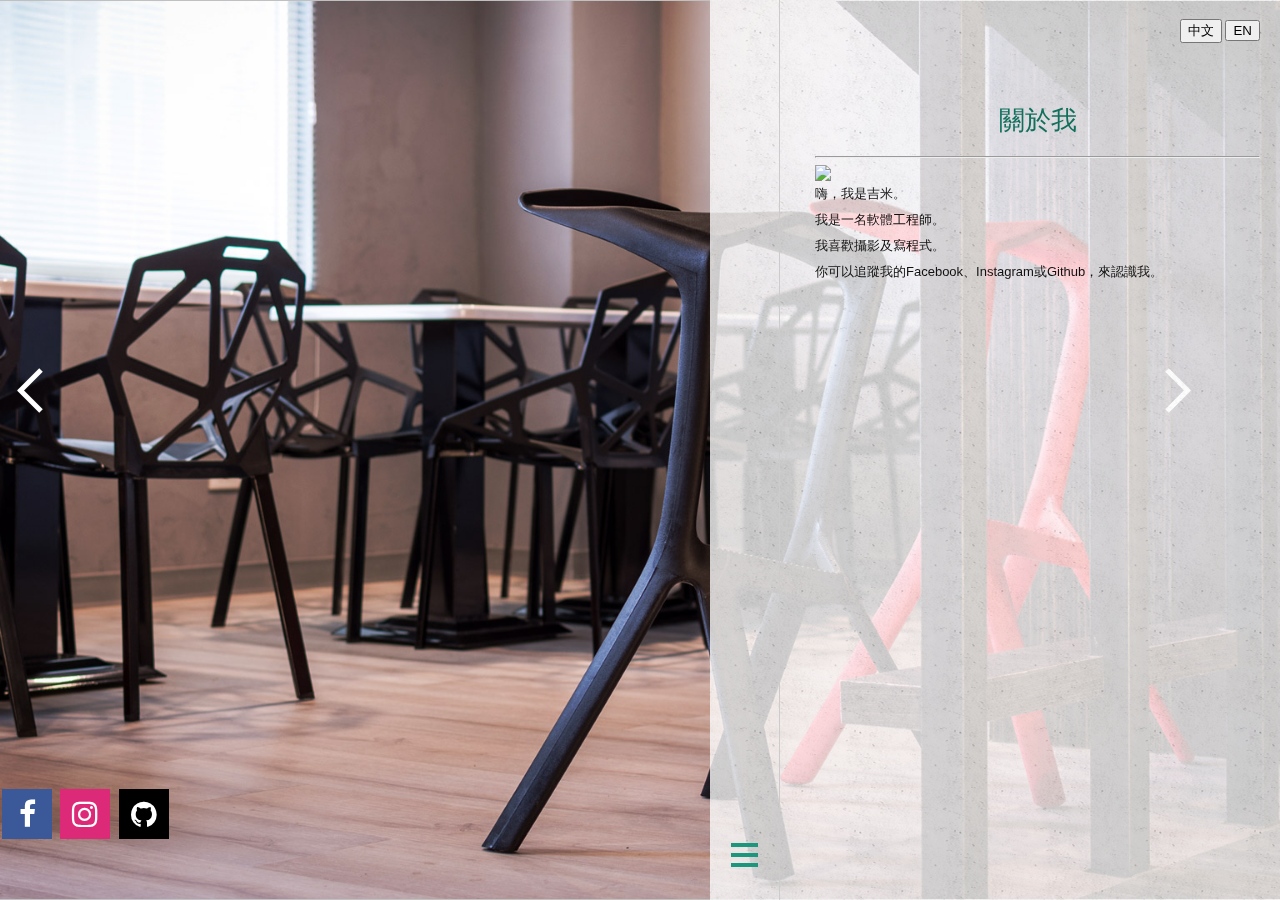
==== m/index.html @ 8e48cc99 "update about me in english" ====
<!DOCTYPE  >
<html>
   <head>
      <meta content="text/html; charset=utf-8" http-equiv="Content-Type"/>
      <title>
         Jimmy | Personal Website
      </title>
      <meta content="width=device-width, initial-scale=1" name="viewport">
      <meta content="" name="desc`ription">
      <meta content="Jimmy Wu" name="author">
      <meta content="Hugo 0.83.1" name="generator">
      <script type="text/javascript">
         function isMobile() {
         var check = false;
         (function(a) {
         if (/(android|bb\d+|meego).+mobile|avantgo|bada\/|blackberry|blazer|compal|elaine|fennec|hiptop|iemobile|ip(hone|od)|iris|kindle|lge |maemo|midp|mmp|mobile.+firefox|netfront|opera m(ob|in)i|palm( os)?|phone|p(ixi|re)\/|plucker|pocket|psp|series(4|6)0|symbian|treo|up\.(browser|link)|vodafone|wap|windows ce|xda|xiino/i.test(a) || /1207|6310|6590|3gso|4thp|50[1-6]i|770s|802s|a wa|abac|ac(er|oo|s\-)|ai(ko|rn)|al(av|ca|co)|amoi|an(ex|ny|yw)|aptu|ar(ch|go)|as(te|us)|attw|au(di|\-m|r |s )|avan|be(ck|ll|nq)|bi(lb|rd)|bl(ac|az)|br(e|v)w|bumb|bw\-(n|u)|c55\/|capi|ccwa|cdm\-|cell|chtm|cldc|cmd\-|co(mp|nd)|craw|da(it|ll|ng)|dbte|dc\-s|devi|dica|dmob|do(c|p)o|ds(12|\-d)|el(49|ai)|em(l2|ul)|er(ic|k0)|esl8|ez([4-7]0|os|wa|ze)|fetc|fly(\-|_)|g1 u|g560|gene|gf\-5|g\-mo|go(\.w|od)|gr(ad|un)|haie|hcit|hd\-(m|p|t)|hei\-|hi(pt|ta)|hp( i|ip)|hs\-c|ht(c(\-| |_|a|g|p|s|t)|tp)|hu(aw|tc)|i\-(20|go|ma)|i230|iac( |\-|\/)|ibro|idea|ig01|ikom|im1k|inno|ipaq|iris|ja(t|v)a|jbro|jemu|jigs|kddi|keji|kgt( |\/)|klon|kpt |kwc\-|kyo(c|k)|le(no|xi)|lg( g|\/(k|l|u)|50|54|\-[a-w])|libw|lynx|m1\-w|m3ga|m50\/|ma(te|ui|xo)|mc(01|21|ca)|m\-cr|me(rc|ri)|mi(o8|oa|ts)|mmef|mo(01|02|bi|de|do|t(\-| |o|v)|zz)|mt(50|p1|v )|mwbp|mywa|n10[0-2]|n20[2-3]|n30(0|2)|n50(0|2|5)|n7(0(0|1)|10)|ne((c|m)\-|on|tf|wf|wg|wt)|nok(6|i)|nzph|o2im|op(ti|wv)|oran|owg1|p800|pan(a|d|t)|pdxg|pg(13|\-([1-8]|c))|phil|pire|pl(ay|uc)|pn\-2|po(ck|rt|se)|prox|psio|pt\-g|qa\-a|qc(07|12|21|32|60|\-[2-7]|i\-)|qtek|r380|r600|raks|rim9|ro(ve|zo)|s55\/|sa(ge|ma|mm|ms|ny|va)|sc(01|h\-|oo|p\-)|sdk\/|se(c(\-|0|1)|47|mc|nd|ri)|sgh\-|shar|sie(\-|m)|sk\-0|sl(45|id)|sm(al|ar|b3|it|t5)|so(ft|ny)|sp(01|h\-|v\-|v )|sy(01|mb)|t2(18|50)|t6(00|10|18)|ta(gt|lk)|tcl\-|tdg\-|tel(i|m)|tim\-|t\-mo|to(pl|sh)|ts(70|m\-|m3|m5)|tx\-9|up(\.b|g1|si)|utst|v400|v750|veri|vi(rg|te)|vk(40|5[0-3]|\-v)|vm40|voda|vulc|vx(52|53|60|61|70|80|81|83|85|98)|w3c(\-| )|webc|whit|wi(g |nc|nw)|wmlb|wonu|x700|yas\-|your|zeto|zte\-/i.test(a.substr(0, 4)))
         check = true;
         })(navigator.userAgent || navigator.vendor || window.opera);
         return check;
         };
         
         if (!isMobile()) {
         top.location.href = location.href.replace("/m","");
         }

         function showInfoInDifLang(lang) {
            if (lang === 'zh-tw') {
                document.getElementById("zh-tw_content").style.display = ""
                document.getElementById("en_content").style.display = "none";
                document.getElementById("jp_content").style.display = "none"
            } else if (lang === 'en') {
                document.getElementById("zh-tw_content").style.display = "none"
                document.getElementById("en_content").style.display = "";
            }

        }
      </script>
      <link href="https://getbootstrap.com/docs/5.0/examples/album/" rel="canonical">
      <!-- Bootstrap core CSS -->
      <link href="css/boostrap.min.css" rel="stylesheet" type="text/css">
      <!-- Favicons -->
      <meta content="#7952b3" name="theme-color">
      <style>
         .bd-placeholder-img {
         font-size: 1.125rem;
         text-anchor: middle;
         -webkit-user-select: none;
         -moz-user-select: none;
         user-select: none;
         }
         @media (min-width: 768px) {
         .bd-placeholder-img-lg {
         font-size: 3.5rem;
         }
         }
      </style>

   </head>
   <body>
      <header>
         <div class="collapse bg-dark" id="navbarHeader">
            <div class="container">
               <div class="row">
                  <div class="col-sm-8 col-md-7 py-4">
                    <div class="text" id="zh-tw_content">
                       <h4 class="text-white">
                          關於我
                       </h4>
                       <img src="../images/personal.jpg" style="max-width:100%;height:auto;-webkit-filter: grayscale(50%); filter: grayscale(50%);"><br/>
                       <p class="text-muted">
                          嗨，我是吉米。<br/>
                          我是一名軟體工程師，我喜歡攝影及寫程式。<br />
                          你可以追蹤我的Facebook、Instagram或Github，來認識我。
                       </p>
                      </div>
                      <div class="text" id="en_content" style=display:none>
                          <h4 class="text-white">About Me</h4>
                          <img src="../images/personal.jpg" style="max-width:100%;height:auto;-webkit-filter: grayscale(50%); filter: grayscale(50%);"><br/>
                          <p class="text-muted">Hi, I'm Jimmy. <br />
                            I'm a software engineer in Taiwan.<br />
                            I love photography and programming.<br />
                            If you see it, you can follow me by Facebook, Instagram or Github.
                          </p>
                      </div>
                      <p style="text-align:right;">
                        <button onclick="showInfoInDifLang('zh-tw')">中文</button>
                        <button onclick="showInfoInDifLang('en');">EN</button>
                      </p>
                  </div>
                  <div class="col-sm-4 offset-md-1 py-4">
                     <h4 class="text-white">
                        Contact
                     </h4>
                     <ul class="list-unstyled">
                        <li>
                           <a class="text-white" target="_blank" href="https://www.facebook.com/Jimmy.Wuuu.Tw">
                           Facebook
                           </a>
                        </li>
                        <li>
                           <a class="text-white" target="_blank" href="https://www.instagram.com/letthetimestop/?hl=zh-tw">
                           Instagram
                           </a>
                        </li>
                        <li>
                           <a class="text-white" target="_blank" href="https://github.com/xiguanTw">
                           Github
                           </a>
                        </li>
                     </ul>
                  </div>
               </div>
            </div>
         </div>
         <div class="navbar navbar-dark bg-dark shadow-sm">
            <div class="container">
               <a class="navbar-brand d-flex align-items-center" href="#">
                  <!--<svg aria-hidden="true" class="me-2" fill="none" height="20" stroke="currentColor" stroke-linecap="round" stroke-linejoin="round" stroke-width="2" viewbox="0 0 24 24" width="20" xmlns="http://www.w3.org/2000/svg">
                     <path d="M23 19a2 2 0 0 1-2 2H3a2 2 0 0 1-2-2V8a2 2 0 0 1 2-2h4l2-3h6l2 3h4a2 2 0 0 1 2 2z">
                     </path>
                     <circle cx="12" cy="13" r="4">
                     </circle>
                  </svg>-->
                  <strong>
                  Jimmy | Personal Website
                  </strong>
               </a>
               <button aria-controls="navbarHeader" aria-expanded="false" aria-label="Toggle navigation" class="navbar-toggler" data-bs-target="#navbarHeader" data-bs-toggle="collapse" type="button">
               <span class="navbar-toggler-icon">
               </span>
               </button>
            </div>
         </div>
      </header>
      <main>
         <!--<section class="py-5 text-center container">
            <div class="row py-lg-5">
               <div class="col-lg-6 col-md-8 mx-auto">
                  <h1 class="fw-light">
                     Album example
                  </h1>
                  <p class="lead text-muted">
                     Something short and leading about the collection below—its contents, the creator, etc. Make it short and sweet, but not too short so folks don’t simply skip over it entirely.
                  </p>
                  <p>
                     <a class="btn btn-primary my-2" href="#">
                     Main call to action
                     </a>
                     <a class="btn btn-secondary my-2" href="#">
                     Secondary action
                     </a>
                  </p>
               </div>
            </div>
         </section>-->
         <div class="album py-5 bg-light">
            <div class="container">
               <div class="row row-cols-1 row-cols-sm-2 row-cols-md-3 g-3">
                  <div class="col">
                     <div class="card shadow-sm">
                        <svg aria-label="Placeholder: Thumbnail" class="bd-placeholder-img card-img-top" focusable="false" height="225" preserveaspectratio="xMidYMid slice" role="img" width="100%" xmlns="http://www.w3.org/2000/svg">
                           <title>
                              Placeholder
                           </title>
                           <rect fill="#55595c" height="100%" width="100%">
                           </rect>
                           <text dy=".3em" fill="#eceeef" x="50%" y="50%">
                              網站建置中
                           </text>
                        </svg>
                        <div class="card-body">
                           <p class="card-text">
                              網站建置中
                           </p>
                        </div>
                     </div>
                  </div>
                  <div class="col">
                     <div class="card shadow-sm">
                        <svg aria-label="Placeholder: Thumbnail" class="bd-placeholder-img card-img-top" focusable="false" height="225" preserveaspectratio="xMidYMid slice" role="img" width="100%" xmlns="http://www.w3.org/2000/svg">
                           <title>
                              Placeholder
                           </title>
                           <rect fill="#55595c" height="100%" width="100%">
                           </rect>
                           <text dy=".3em" fill="#eceeef" x="50%" y="50%">
                              網站建置中
                           </text>
                        </svg>
                        <div class="card-body">
                           <p class="card-text">
                              網站建置中
                           </p>
                        </div>
                     </div>
                  </div>
                  <div class="col">
                     <div class="card shadow-sm">
                        <svg aria-label="Placeholder: Thumbnail" class="bd-placeholder-img card-img-top" focusable="false" height="225" preserveaspectratio="xMidYMid slice" role="img" width="100%" xmlns="http://www.w3.org/2000/svg">
                           <title>
                              Placeholder
                           </title>
                           <rect fill="#55595c" height="100%" width="100%">
                           </rect>
                           <text dy=".3em" fill="#eceeef" x="50%" y="50%">
                              網站建置中
                           </text>
                        </svg>
                        <div class="card-body">
                           <p class="card-text">
                              網站建置中
                           </p>
                        </div>
                     </div>
                  </div>
                  <div class="col">
                     <div class="card shadow-sm">
                        <svg aria-label="Placeholder: Thumbnail" class="bd-placeholder-img card-img-top" focusable="false" height="225" preserveaspectratio="xMidYMid slice" role="img" width="100%" xmlns="http://www.w3.org/2000/svg">
                           <title>
                              Placeholder
                           </title>
                           <rect fill="#55595c" height="100%" width="100%">
                           </rect>
                           <text dy=".3em" fill="#eceeef" x="50%" y="50%">
                              網站建置中
                           </text>
                        </svg>
                        <div class="card-body">
                           <p class="card-text">
                              網站建置中
                           </p>
                        </div>
                     </div>
                  </div>
                  <div class="col">
                     <div class="card shadow-sm">
                        <svg aria-label="Placeholder: Thumbnail" class="bd-placeholder-img card-img-top" focusable="false" height="225" preserveaspectratio="xMidYMid slice" role="img" width="100%" xmlns="http://www.w3.org/2000/svg">
                           <title>
                              Placeholder
                           </title>
                           <rect fill="#55595c" height="100%" width="100%">
                           </rect>
                           <text dy=".3em" fill="#eceeef" x="50%" y="50%">
                              網站建置中
                           </text>
                        </svg>
                        <div class="card-body">
                           <p class="card-text">
                              網站建置中
                           </p>
                        </div>
                     </div>
                  </div>
                  <div class="col">
                     <div class="card shadow-sm">
                        <svg aria-label="Placeholder: Thumbnail" class="bd-placeholder-img card-img-top" focusable="false" height="225" preserveaspectratio="xMidYMid slice" role="img" width="100%" xmlns="http://www.w3.org/2000/svg">
                           <title>
                              Placeholder
                           </title>
                           <rect fill="#55595c" height="100%" width="100%">
                           </rect>
                           <text dy=".3em" fill="#eceeef" x="50%" y="50%">
                              網站建置中
                           </text>
                        </svg>
                        <div class="card-body">
                           <p class="card-text">
                              網站建置中
                           </p>
                        </div>
                     </div>
                  </div>
                  <div class="col">
                     <div class="card shadow-sm">
                        <svg aria-label="Placeholder: Thumbnail" class="bd-placeholder-img card-img-top" focusable="false" height="225" preserveaspectratio="xMidYMid slice" role="img" width="100%" xmlns="http://www.w3.org/2000/svg">
                           <title>
                              Placeholder
                           </title>
                           <rect fill="#55595c" height="100%" width="100%">
                           </rect>
                           <text dy=".3em" fill="#eceeef" x="50%" y="50%">
                              網站建置中
                           </text>
                        </svg>
                        <div class="card-body">
                           <p class="card-text">
                              網站建置中
                           </p>
                        </div>
                     </div>
                  </div>
                  <div class="col">
                     <div class="card shadow-sm">
                        <svg aria-label="Placeholder: Thumbnail" class="bd-placeholder-img card-img-top" focusable="false" height="225" preserveaspectratio="xMidYMid slice" role="img" width="100%" xmlns="http://www.w3.org/2000/svg">
                           <title>
                              Placeholder
                           </title>
                           <rect fill="#55595c" height="100%" width="100%">
                           </rect>
                           <text dy=".3em" fill="#eceeef" x="50%" y="50%">
                              網站建置中
                           </text>
                        </svg>
                        <div class="card-body">
                           <p class="card-text">
                              網站建置中
                           </p>
                        </div>
                     </div>
                  </div>
                  <div class="col">
                     <div class="card shadow-sm">
                        <svg aria-label="Placeholder: Thumbnail" class="bd-placeholder-img card-img-top" focusable="false" height="225" preserveaspectratio="xMidYMid slice" role="img" width="100%" xmlns="http://www.w3.org/2000/svg">
                           <title>
                              Placeholder
                           </title>
                           <rect fill="#55595c" height="100%" width="100%">
                           </rect>
                           <text dy=".3em" fill="#eceeef" x="50%" y="50%">
                              網站建置中
                           </text>
                        </svg>
                        <div class="card-body">
                           <p class="card-text">
                              網站建置中
                           </p>
                           </div>
                        </div>
                     </div>
                  </div>
               </div>
            </div>
         </div>
      </main>
      <footer class="text-muted py-5">
         <div class="container">
            <p class="float-end mb-1">
               <a href="#">
               Back to top
               </a>
            </p>
            <p class="mb-1">
               Album example is © Bootstrap, but please download and customize it for yourself!
            </p>
            <p class="mb-0">
               New to Bootstrap?
               <a href="/">
               Visit the homepage
               </a>
               or read our
               <a href="/docs/5.0/getting-started/introduction/">
               getting started guide
               </a>
               .
            </p>
         </div>
      </footer>
      <script src="js/bootstrap.bundle.min.js" type="text/javascript"></script>
   </body>
</html>
---- m/css/boostrap.min.css ----
@charset "UTF-8";/*!
 * Bootstrap v5.0.0 (https://getbootstrap.com/)
 * Copyright 2011-2021 The Bootstrap Authors
 * Copyright 2011-2021 Twitter, Inc.
 * Licensed under MIT (https://github.com/twbs/bootstrap/blob/main/LICENSE)
 */:root{--bs-blue:#0d6efd;--bs-indigo:#6610f2;--bs-purple:#6f42c1;--bs-pink:#d63384;--bs-red:#dc3545;--bs-orange:#fd7e14;--bs-yellow:#ffc107;--bs-green:#198754;--bs-teal:#20c997;--bs-cyan:#0dcaf0;--bs-white:#fff;--bs-gray:#6c757d;--bs-gray-dark:#343a40;--bs-primary:#0d6efd;--bs-secondary:#6c757d;--bs-success:#198754;--bs-info:#0dcaf0;--bs-warning:#ffc107;--bs-danger:#dc3545;--bs-light:#f8f9fa;--bs-dark:#212529;--bs-font-sans-serif:system-ui,-apple-system,"Segoe UI",Roboto,"Helvetica Neue",Arial,"Noto Sans","Liberation Sans",sans-serif,"Apple Color Emoji","Segoe UI Emoji","Segoe UI Symbol","Noto Color Emoji";--bs-font-monospace:SFMono-Regular,Menlo,Monaco,Consolas,"Liberation Mono","Courier New",monospace;--bs-gradient:linear-gradient(180deg, rgba(255, 255, 255, 0.15), rgba(255, 255, 255, 0))}*,::after,::before{box-sizing:border-box}@media (prefers-reduced-motion:no-preference){:root{scroll-behavior:smooth}}body{margin:0;font-family:var(--bs-font-sans-serif);font-size:1rem;font-weight:400;line-height:1.5;color:#212529;background-color:#fff;-webkit-text-size-adjust:100%;-webkit-tap-highlight-color:transparent}hr{margin:1rem 0;color:inherit;background-color:currentColor;border:0;opacity:.25}hr:not([size]){height:1px}.h1,.h2,.h3,.h4,.h5,.h6,h1,h2,h3,h4,h5,h6{margin-top:0;margin-bottom:.5rem;font-weight:500;line-height:1.2}.h1,h1{font-size:calc(1.375rem + 1.5vw)}@media (min-width:1200px){.h1,h1{font-size:2.5rem}}.h2,h2{font-size:calc(1.325rem + .9vw)}@media (min-width:1200px){.h2,h2{font-size:2rem}}.h3,h3{font-size:calc(1.3rem + .6vw)}@media (min-width:1200px){.h3,h3{font-size:1.75rem}}.h4,h4{font-size:calc(1.275rem + .3vw)}@media (min-width:1200px){.h4,h4{font-size:1.5rem}}.h5,h5{font-size:1.25rem}.h6,h6{font-size:1rem}p{margin-top:0;margin-bottom:1rem}abbr[data-bs-original-title],abbr[title]{-webkit-text-decoration:underline dotted;text-decoration:underline dotted;cursor:help;-webkit-text-decoration-skip-ink:none;text-decoration-skip-ink:none}address{margin-bottom:1rem;font-style:normal;line-height:inherit}ol,ul{padding-left:2rem}dl,ol,ul{margin-top:0;margin-bottom:1rem}ol ol,ol ul,ul ol,ul ul{margin-bottom:0}dt{font-weight:700}dd{margin-bottom:.5rem;margin-left:0}blockquote{margin:0 0 1rem}b,strong{font-weight:bolder}.small,small{font-size:.875em}.mark,mark{padding:.2em;background-color:#fcf8e3}sub,sup{position:relative;font-size:.75em;line-height:0;vertical-align:baseline}sub{bottom:-.25em}sup{top:-.5em}a{color:#0d6efd;text-decoration:underline}a:hover{color:#0a58ca}a:not([href]):not([class]),a:not([href]):not([class]):hover{color:inherit;text-decoration:none}code,kbd,pre,samp{font-family:var(--bs-font-monospace);font-size:1em;direction:ltr;unicode-bidi:bidi-override}pre{display:block;margin-top:0;margin-bottom:1rem;overflow:auto;font-size:.875em}pre code{font-size:inherit;color:inherit;word-break:normal}code{font-size:.875em;color:#d63384;word-wrap:break-word}a>code{color:inherit}kbd{padding:.2rem .4rem;font-size:.875em;color:#fff;background-color:#212529;border-radius:.2rem}kbd kbd{padding:0;font-size:1em;font-weight:700}figure{margin:0 0 1rem}img,svg{vertical-align:middle}table{caption-side:bottom;border-collapse:collapse}caption{padding-top:.5rem;padding-bottom:.5rem;color:#6c757d;text-align:left}th{text-align:inherit;text-align:-webkit-match-parent}tbody,td,tfoot,th,thead,tr{border-color:inherit;border-style:solid;border-width:0}label{display:inline-block}button{border-radius:0}button:focus:not(:focus-visible){outline:0}button,input,optgroup,select,textarea{margin:0;font-family:inherit;font-size:inherit;line-height:inherit}button,select{text-transform:none}[role=button]{cursor:pointer}select{word-wrap:normal}select:disabled{opacity:1}[list]::-webkit-calendar-picker-indicator{display:none}[type=button],[type=reset],[type=submit],button{-webkit-appearance:button}[type=button]:not(:disabled),[type=reset]:not(:disabled),[type=submit]:not(:disabled),button:not(:disabled){cursor:pointer}::-moz-focus-inner{padding:0;border-style:none}textarea{resize:vertical}fieldset{min-width:0;padding:0;margin:0;border:0}legend{float:left;width:100%;padding:0;margin-bottom:.5rem;font-size:calc(1.275rem + .3vw);line-height:inherit}@media (min-width:1200px){legend{font-size:1.5rem}}legend+*{clear:left}::-webkit-datetime-edit-day-field,::-webkit-datetime-edit-fields-wrapper,::-webkit-datetime-edit-hour-field,::-webkit-datetime-edit-minute,::-webkit-datetime-edit-month-field,::-webkit-datetime-edit-text,::-webkit-datetime-edit-year-field{padding:0}::-webkit-inner-spin-button{height:auto}[type=search]{outline-offset:-2px;-webkit-appearance:textfield}::-webkit-search-decoration{-webkit-appearance:none}::-webkit-color-swatch-wrapper{padding:0}::file-selector-button{font:inherit}::-webkit-file-upload-button{font:inherit;-webkit-appearance:button}output{display:inline-block}iframe{border:0}summary{display:list-item;cursor:pointer}progress{vertical-align:baseline}[hidden]{display:none!important}.lead{font-size:1.25rem;font-weight:300}.display-1{font-size:calc(1.625rem + 4.5vw);font-weight:300;line-height:1.2}@media (min-width:1200px){.display-1{font-size:5rem}}.display-2{font-size:calc(1.575rem + 3.9vw);font-weight:300;line-height:1.2}@media (min-width:1200px){.display-2{font-size:4.5rem}}.display-3{font-size:calc(1.525rem + 3.3vw);font-weight:300;line-height:1.2}@media (min-width:1200px){.display-3{font-size:4rem}}.display-4{font-size:calc(1.475rem + 2.7vw);font-weight:300;line-height:1.2}@media (min-width:1200px){.display-4{font-size:3.5rem}}.display-5{font-size:calc(1.425rem + 2.1vw);font-weight:300;line-height:1.2}@media (min-width:1200px){.display-5{font-size:3rem}}.display-6{font-size:calc(1.375rem + 1.5vw);font-weight:300;line-height:1.2}@media (min-width:1200px){.display-6{font-size:2.5rem}}.list-unstyled{padding-left:0;list-style:none}.list-inline{padding-left:0;list-style:none}.list-inline-item{display:inline-block}.list-inline-item:not(:last-child){margin-right:.5rem}.initialism{font-size:.875em;text-transform:uppercase}.blockquote{margin-bottom:1rem;font-size:1.25rem}.blockquote>:last-child{margin-bottom:0}.blockquote-footer{margin-top:-1rem;margin-bottom:1rem;font-size:.875em;color:#6c757d}.blockquote-footer::before{content:"— "}.img-fluid{max-width:100%;height:auto}.img-thumbnail{padding:.25rem;background-color:#fff;border:1px solid #dee2e6;border-radius:.25rem;max-width:100%;height:auto}.figure{display:inline-block}.figure-img{margin-bottom:.5rem;line-height:1}.figure-caption{font-size:.875em;color:#6c757d}.container,.container-fluid,.container-lg,.container-md,.container-sm,.container-xl,.container-xxl{width:100%;padding-right:var(--bs-gutter-x,.75rem);padding-left:var(--bs-gutter-x,.75rem);margin-right:auto;margin-left:auto}@media (min-width:576px){.container,.container-sm{max-width:540px}}@media (min-width:768px){.container,.container-md,.container-sm{max-width:720px}}@media (min-width:992px){.container,.container-lg,.container-md,.container-sm{max-width:960px}}@media (min-width:1200px){.container,.container-lg,.container-md,.container-sm,.container-xl{max-width:1140px}}@media (min-width:1400px){.container,.container-lg,.container-md,.container-sm,.container-xl,.container-xxl{max-width:1320px}}.row{--bs-gutter-x:1.5rem;--bs-gutter-y:0;display:flex;flex-wrap:wrap;margin-top:calc(var(--bs-gutter-y) * -1);margin-right:calc(var(--bs-gutter-x)/ -2);margin-left:calc(var(--bs-gutter-x)/ -2)}.row>*{flex-shrink:0;width:100%;max-width:100%;padding-right:calc(var(--bs-gutter-x)/ 2);padding-left:calc(var(--bs-gutter-x)/ 2);margin-top:var(--bs-gutter-y)}.col{flex:1 0 0%}.row-cols-auto>*{flex:0 0 auto;width:auto}.row-cols-1>*{flex:0 0 auto;width:100%}.row-cols-2>*{flex:0 0 auto;width:50%}.row-cols-3>*{flex:0 0 auto;width:33.3333333333%}.row-cols-4>*{flex:0 0 auto;width:25%}.row-cols-5>*{flex:0 0 auto;width:20%}.row-cols-6>*{flex:0 0 auto;width:16.6666666667%}.col-auto{flex:0 0 auto;width:auto}.col-1{flex:0 0 auto;width:8.3333333333%}.col-2{flex:0 0 auto;width:16.6666666667%}.col-3{flex:0 0 auto;width:25%}.col-4{flex:0 0 auto;width:33.3333333333%}.col-5{flex:0 0 auto;width:41.6666666667%}.col-6{flex:0 0 auto;width:50%}.col-7{flex:0 0 auto;width:58.3333333333%}.col-8{flex:0 0 auto;width:66.6666666667%}.col-9{flex:0 0 auto;width:75%}.col-10{flex:0 0 auto;width:83.3333333333%}.col-11{flex:0 0 auto;width:91.6666666667%}.col-12{flex:0 0 auto;width:100%}.offset-1{margin-left:8.3333333333%}.offset-2{margin-left:16.6666666667%}.offset-3{margin-left:25%}.offset-4{margin-left:33.3333333333%}.offset-5{margin-left:41.6666666667%}.offset-6{margin-left:50%}.offset-7{margin-left:58.3333333333%}.offset-8{margin-left:66.6666666667%}.offset-9{margin-left:75%}.offset-10{margin-left:83.3333333333%}.offset-11{margin-left:91.6666666667%}.g-0,.gx-0{--bs-gutter-x:0}.g-0,.gy-0{--bs-gutter-y:0}.g-1,.gx-1{--bs-gutter-x:0.25rem}.g-1,.gy-1{--bs-gutter-y:0.25rem}.g-2,.gx-2{--bs-gutter-x:0.5rem}.g-2,.gy-2{--bs-gutter-y:0.5rem}.g-3,.gx-3{--bs-gutter-x:1rem}.g-3,.gy-3{--bs-gutter-y:1rem}.g-4,.gx-4{--bs-gutter-x:1.5rem}.g-4,.gy-4{--bs-gutter-y:1.5rem}.g-5,.gx-5{--bs-gutter-x:3rem}.g-5,.gy-5{--bs-gutter-y:3rem}@media (min-width:576px){.col-sm{flex:1 0 0%}.row-cols-sm-auto>*{flex:0 0 auto;width:auto}.row-cols-sm-1>*{flex:0 0 auto;width:100%}.row-cols-sm-2>*{flex:0 0 auto;width:50%}.row-cols-sm-3>*{flex:0 0 auto;width:33.3333333333%}.row-cols-sm-4>*{flex:0 0 auto;width:25%}.row-cols-sm-5>*{flex:0 0 auto;width:20%}.row-cols-sm-6>*{flex:0 0 auto;width:16.6666666667%}.col-sm-auto{flex:0 0 auto;width:auto}.col-sm-1{flex:0 0 auto;width:8.3333333333%}.col-sm-2{flex:0 0 auto;width:16.6666666667%}.col-sm-3{flex:0 0 auto;width:25%}.col-sm-4{flex:0 0 auto;width:33.3333333333%}.col-sm-5{flex:0 0 auto;width:41.6666666667%}.col-sm-6{flex:0 0 auto;width:50%}.col-sm-7{flex:0 0 auto;width:58.3333333333%}.col-sm-8{flex:0 0 auto;width:66.6666666667%}.col-sm-9{flex:0 0 auto;width:75%}.col-sm-10{flex:0 0 auto;width:83.3333333333%}.col-sm-11{flex:0 0 auto;width:91.6666666667%}.col-sm-12{flex:0 0 auto;width:100%}.offset-sm-0{margin-left:0}.offset-sm-1{margin-left:8.3333333333%}.offset-sm-2{margin-left:16.6666666667%}.offset-sm-3{margin-left:25%}.offset-sm-4{margin-left:33.3333333333%}.offset-sm-5{margin-left:41.6666666667%}.offset-sm-6{margin-left:50%}.offset-sm-7{margin-left:58.3333333333%}.offset-sm-8{margin-left:66.6666666667%}.offset-sm-9{margin-left:75%}.offset-sm-10{margin-left:83.3333333333%}.offset-sm-11{margin-left:91.6666666667%}.g-sm-0,.gx-sm-0{--bs-gutter-x:0}.g-sm-0,.gy-sm-0{--bs-gutter-y:0}.g-sm-1,.gx-sm-1{--bs-gutter-x:0.25rem}.g-sm-1,.gy-sm-1{--bs-gutter-y:0.25rem}.g-sm-2,.gx-sm-2{--bs-gutter-x:0.5rem}.g-sm-2,.gy-sm-2{--bs-gutter-y:0.5rem}.g-sm-3,.gx-sm-3{--bs-gutter-x:1rem}.g-sm-3,.gy-sm-3{--bs-gutter-y:1rem}.g-sm-4,.gx-sm-4{--bs-gutter-x:1.5rem}.g-sm-4,.gy-sm-4{--bs-gutter-y:1.5rem}.g-sm-5,.gx-sm-5{--bs-gutter-x:3rem}.g-sm-5,.gy-sm-5{--bs-gutter-y:3rem}}@media (min-width:768px){.col-md{flex:1 0 0%}.row-cols-md-auto>*{flex:0 0 auto;width:auto}.row-cols-md-1>*{flex:0 0 auto;width:100%}.row-cols-md-2>*{flex:0 0 auto;width:50%}.row-cols-md-3>*{flex:0 0 auto;width:33.3333333333%}.row-cols-md-4>*{flex:0 0 auto;width:25%}.row-cols-md-5>*{flex:0 0 auto;width:20%}.row-cols-md-6>*{flex:0 0 auto;width:16.6666666667%}.col-md-auto{flex:0 0 auto;width:auto}.col-md-1{flex:0 0 auto;width:8.3333333333%}.col-md-2{flex:0 0 auto;width:16.6666666667%}.col-md-3{flex:0 0 auto;width:25%}.col-md-4{flex:0 0 auto;width:33.3333333333%}.col-md-5{flex:0 0 auto;width:41.6666666667%}.col-md-6{flex:0 0 auto;width:50%}.col-md-7{flex:0 0 auto;width:58.3333333333%}.col-md-8{flex:0 0 auto;width:66.6666666667%}.col-md-9{flex:0 0 auto;width:75%}.col-md-10{flex:0 0 auto;width:83.3333333333%}.col-md-11{flex:0 0 auto;width:91.6666666667%}.col-md-12{flex:0 0 auto;width:100%}.offset-md-0{margin-left:0}.offset-md-1{margin-left:8.3333333333%}.offset-md-2{margin-left:16.6666666667%}.offset-md-3{margin-left:25%}.offset-md-4{margin-left:33.3333333333%}.offset-md-5{margin-left:41.6666666667%}.offset-md-6{margin-left:50%}.offset-md-7{margin-left:58.3333333333%}.offset-md-8{margin-left:66.6666666667%}.offset-md-9{margin-left:75%}.offset-md-10{margin-left:83.3333333333%}.offset-md-11{margin-left:91.6666666667%}.g-md-0,.gx-md-0{--bs-gutter-x:0}.g-md-0,.gy-md-0{--bs-gutter-y:0}.g-md-1,.gx-md-1{--bs-gutter-x:0.25rem}.g-md-1,.gy-md-1{--bs-gutter-y:0.25rem}.g-md-2,.gx-md-2{--bs-gutter-x:0.5rem}.g-md-2,.gy-md-2{--bs-gutter-y:0.5rem}.g-md-3,.gx-md-3{--bs-gutter-x:1rem}.g-md-3,.gy-md-3{--bs-gutter-y:1rem}.g-md-4,.gx-md-4{--bs-gutter-x:1.5rem}.g-md-4,.gy-md-4{--bs-gutter-y:1.5rem}.g-md-5,.gx-md-5{--bs-gutter-x:3rem}.g-md-5,.gy-md-5{--bs-gutter-y:3rem}}@media (min-width:992px){.col-lg{flex:1 0 0%}.row-cols-lg-auto>*{flex:0 0 auto;width:auto}.row-cols-lg-1>*{flex:0 0 auto;width:100%}.row-cols-lg-2>*{flex:0 0 auto;width:50%}.row-cols-lg-3>*{flex:0 0 auto;width:33.3333333333%}.row-cols-lg-4>*{flex:0 0 auto;width:25%}.row-cols-lg-5>*{flex:0 0 auto;width:20%}.row-cols-lg-6>*{flex:0 0 auto;width:16.6666666667%}.col-lg-auto{flex:0 0 auto;width:auto}.col-lg-1{flex:0 0 auto;width:8.3333333333%}.col-lg-2{flex:0 0 auto;width:16.6666666667%}.col-lg-3{flex:0 0 auto;width:25%}.col-lg-4{flex:0 0 auto;width:33.3333333333%}.col-lg-5{flex:0 0 auto;width:41.6666666667%}.col-lg-6{flex:0 0 auto;width:50%}.col-lg-7{flex:0 0 auto;width:58.3333333333%}.col-lg-8{flex:0 0 auto;width:66.6666666667%}.col-lg-9{flex:0 0 auto;width:75%}.col-lg-10{flex:0 0 auto;width:83.3333333333%}.col-lg-11{flex:0 0 auto;width:91.6666666667%}.col-lg-12{flex:0 0 auto;width:100%}.offset-lg-0{margin-left:0}.offset-lg-1{margin-left:8.3333333333%}.offset-lg-2{margin-left:16.6666666667%}.offset-lg-3{margin-left:25%}.offset-lg-4{margin-left:33.3333333333%}.offset-lg-5{margin-left:41.6666666667%}.offset-lg-6{margin-left:50%}.offset-lg-7{margin-left:58.3333333333%}.offset-lg-8{margin-left:66.6666666667%}.offset-lg-9{margin-left:75%}.offset-lg-10{margin-left:83.3333333333%}.offset-lg-11{margin-left:91.6666666667%}.g-lg-0,.gx-lg-0{--bs-gutter-x:0}.g-lg-0,.gy-lg-0{--bs-gutter-y:0}.g-lg-1,.gx-lg-1{--bs-gutter-x:0.25rem}.g-lg-1,.gy-lg-1{--bs-gutter-y:0.25rem}.g-lg-2,.gx-lg-2{--bs-gutter-x:0.5rem}.g-lg-2,.gy-lg-2{--bs-gutter-y:0.5rem}.g-lg-3,.gx-lg-3{--bs-gutter-x:1rem}.g-lg-3,.gy-lg-3{--bs-gutter-y:1rem}.g-lg-4,.gx-lg-4{--bs-gutter-x:1.5rem}.g-lg-4,.gy-lg-4{--bs-gutter-y:1.5rem}.g-lg-5,.gx-lg-5{--bs-gutter-x:3rem}.g-lg-5,.gy-lg-5{--bs-gutter-y:3rem}}@media (min-width:1200px){.col-xl{flex:1 0 0%}.row-cols-xl-auto>*{flex:0 0 auto;width:auto}.row-cols-xl-1>*{flex:0 0 auto;width:100%}.row-cols-xl-2>*{flex:0 0 auto;width:50%}.row-cols-xl-3>*{flex:0 0 auto;width:33.3333333333%}.row-cols-xl-4>*{flex:0 0 auto;width:25%}.row-cols-xl-5>*{flex:0 0 auto;width:20%}.row-cols-xl-6>*{flex:0 0 auto;width:16.6666666667%}.col-xl-auto{flex:0 0 auto;width:auto}.col-xl-1{flex:0 0 auto;width:8.3333333333%}.col-xl-2{flex:0 0 auto;width:16.6666666667%}.col-xl-3{flex:0 0 auto;width:25%}.col-xl-4{flex:0 0 auto;width:33.3333333333%}.col-xl-5{flex:0 0 auto;width:41.6666666667%}.col-xl-6{flex:0 0 auto;width:50%}.col-xl-7{flex:0 0 auto;width:58.3333333333%}.col-xl-8{flex:0 0 auto;width:66.6666666667%}.col-xl-9{flex:0 0 auto;width:75%}.col-xl-10{flex:0 0 auto;width:83.3333333333%}.col-xl-11{flex:0 0 auto;width:91.6666666667%}.col-xl-12{flex:0 0 auto;width:100%}.offset-xl-0{margin-left:0}.offset-xl-1{margin-left:8.3333333333%}.offset-xl-2{margin-left:16.6666666667%}.offset-xl-3{margin-left:25%}.offset-xl-4{margin-left:33.3333333333%}.offset-xl-5{margin-left:41.6666666667%}.offset-xl-6{margin-left:50%}.offset-xl-7{margin-left:58.3333333333%}.offset-xl-8{margin-left:66.6666666667%}.offset-xl-9{margin-left:75%}.offset-xl-10{margin-left:83.3333333333%}.offset-xl-11{margin-left:91.6666666667%}.g-xl-0,.gx-xl-0{--bs-gutter-x:0}.g-xl-0,.gy-xl-0{--bs-gutter-y:0}.g-xl-1,.gx-xl-1{--bs-gutter-x:0.25rem}.g-xl-1,.gy-xl-1{--bs-gutter-y:0.25rem}.g-xl-2,.gx-xl-2{--bs-gutter-x:0.5rem}.g-xl-2,.gy-xl-2{--bs-gutter-y:0.5rem}.g-xl-3,.gx-xl-3{--bs-gutter-x:1rem}.g-xl-3,.gy-xl-3{--bs-gutter-y:1rem}.g-xl-4,.gx-xl-4{--bs-gutter-x:1.5rem}.g-xl-4,.gy-xl-4{--bs-gutter-y:1.5rem}.g-xl-5,.gx-xl-5{--bs-gutter-x:3rem}.g-xl-5,.gy-xl-5{--bs-gutter-y:3rem}}@media (min-width:1400px){.col-xxl{flex:1 0 0%}.row-cols-xxl-auto>*{flex:0 0 auto;width:auto}.row-cols-xxl-1>*{flex:0 0 auto;width:100%}.row-cols-xxl-2>*{flex:0 0 auto;width:50%}.row-cols-xxl-3>*{flex:0 0 auto;width:33.3333333333%}.row-cols-xxl-4>*{flex:0 0 auto;width:25%}.row-cols-xxl-5>*{flex:0 0 auto;width:20%}.row-cols-xxl-6>*{flex:0 0 auto;width:16.6666666667%}.col-xxl-auto{flex:0 0 auto;width:auto}.col-xxl-1{flex:0 0 auto;width:8.3333333333%}.col-xxl-2{flex:0 0 auto;width:16.6666666667%}.col-xxl-3{flex:0 0 auto;width:25%}.col-xxl-4{flex:0 0 auto;width:33.3333333333%}.col-xxl-5{flex:0 0 auto;width:41.6666666667%}.col-xxl-6{flex:0 0 auto;width:50%}.col-xxl-7{flex:0 0 auto;width:58.3333333333%}.col-xxl-8{flex:0 0 auto;width:66.6666666667%}.col-xxl-9{flex:0 0 auto;width:75%}.col-xxl-10{flex:0 0 auto;width:83.3333333333%}.col-xxl-11{flex:0 0 auto;width:91.6666666667%}.col-xxl-12{flex:0 0 auto;width:100%}.offset-xxl-0{margin-left:0}.offset-xxl-1{margin-left:8.3333333333%}.offset-xxl-2{margin-left:16.6666666667%}.offset-xxl-3{margin-left:25%}.offset-xxl-4{margin-left:33.3333333333%}.offset-xxl-5{margin-left:41.6666666667%}.offset-xxl-6{margin-left:50%}.offset-xxl-7{margin-left:58.3333333333%}.offset-xxl-8{margin-left:66.6666666667%}.offset-xxl-9{margin-left:75%}.offset-xxl-10{margin-left:83.3333333333%}.offset-xxl-11{margin-left:91.6666666667%}.g-xxl-0,.gx-xxl-0{--bs-gutter-x:0}.g-xxl-0,.gy-xxl-0{--bs-gutter-y:0}.g-xxl-1,.gx-xxl-1{--bs-gutter-x:0.25rem}.g-xxl-1,.gy-xxl-1{--bs-gutter-y:0.25rem}.g-xxl-2,.gx-xxl-2{--bs-gutter-x:0.5rem}.g-xxl-2,.gy-xxl-2{--bs-gutter-y:0.5rem}.g-xxl-3,.gx-xxl-3{--bs-gutter-x:1rem}.g-xxl-3,.gy-xxl-3{--bs-gutter-y:1rem}.g-xxl-4,.gx-xxl-4{--bs-gutter-x:1.5rem}.g-xxl-4,.gy-xxl-4{--bs-gutter-y:1.5rem}.g-xxl-5,.gx-xxl-5{--bs-gutter-x:3rem}.g-xxl-5,.gy-xxl-5{--bs-gutter-y:3rem}}.table{--bs-table-bg:transparent;--bs-table-striped-color:#212529;--bs-table-striped-bg:rgba(0, 0, 0, 0.05);--bs-table-active-color:#212529;--bs-table-active-bg:rgba(0, 0, 0, 0.1);--bs-table-hover-color:#212529;--bs-table-hover-bg:rgba(0, 0, 0, 0.075);width:100%;margin-bottom:1rem;color:#212529;vertical-align:top;border-color:#dee2e6}.table>:not(caption)>*>*{padding:.5rem .5rem;background-color:var(--bs-table-bg);border-bottom-width:1px;box-shadow:inset 0 0 0 9999px var(--bs-table-accent-bg)}.table>tbody{vertical-align:inherit}.table>thead{vertical-align:bottom}.table>:not(:last-child)>:last-child>*{border-bottom-color:currentColor}.caption-top{caption-side:top}.table-sm>:not(caption)>*>*{padding:.25rem .25rem}.table-bordered>:not(caption)>*{border-width:1px 0}.table-bordered>:not(caption)>*>*{border-width:0 1px}.table-borderless>:not(caption)>*>*{border-bottom-width:0}.table-striped>tbody>tr:nth-of-type(odd){--bs-table-accent-bg:var(--bs-table-striped-bg);color:var(--bs-table-striped-color)}.table-active{--bs-table-accent-bg:var(--bs-table-active-bg);color:var(--bs-table-active-color)}.table-hover>tbody>tr:hover{--bs-table-accent-bg:var(--bs-table-hover-bg);color:var(--bs-table-hover-color)}.table-primary{--bs-table-bg:#cfe2ff;--bs-table-striped-bg:#c5d7f2;--bs-table-striped-color:#000;--bs-table-active-bg:#bacbe6;--bs-table-active-color:#000;--bs-table-hover-bg:#bfd1ec;--bs-table-hover-color:#000;color:#000;border-color:#bacbe6}.table-secondary{--bs-table-bg:#e2e3e5;--bs-table-striped-bg:#d7d8da;--bs-table-striped-color:#000;--bs-table-active-bg:#cbccce;--bs-table-active-color:#000;--bs-table-hover-bg:#d1d2d4;--bs-table-hover-color:#000;color:#000;border-color:#cbccce}.table-success{--bs-table-bg:#d1e7dd;--bs-table-striped-bg:#c7dbd2;--bs-table-striped-color:#000;--bs-table-active-bg:#bcd0c7;--bs-table-active-color:#000;--bs-table-hover-bg:#c1d6cc;--bs-table-hover-color:#000;color:#000;border-color:#bcd0c7}.table-info{--bs-table-bg:#cff4fc;--bs-table-striped-bg:#c5e8ef;--bs-table-striped-color:#000;--bs-table-active-bg:#badce3;--bs-table-active-color:#000;--bs-table-hover-bg:#bfe2e9;--bs-table-hover-color:#000;color:#000;border-color:#badce3}.table-warning{--bs-table-bg:#fff3cd;--bs-table-striped-bg:#f2e7c3;--bs-table-striped-color:#000;--bs-table-active-bg:#e6dbb9;--bs-table-active-color:#000;--bs-table-hover-bg:#ece1be;--bs-table-hover-color:#000;color:#000;border-color:#e6dbb9}.table-danger{--bs-table-bg:#f8d7da;--bs-table-striped-bg:#eccccf;--bs-table-striped-color:#000;--bs-table-active-bg:#dfc2c4;--bs-table-active-color:#000;--bs-table-hover-bg:#e5c7ca;--bs-table-hover-color:#000;color:#000;border-color:#dfc2c4}.table-light{--bs-table-bg:#f8f9fa;--bs-table-striped-bg:#ecedee;--bs-table-striped-color:#000;--bs-table-active-bg:#dfe0e1;--bs-table-active-color:#000;--bs-table-hover-bg:#e5e6e7;--bs-table-hover-color:#000;color:#000;border-color:#dfe0e1}.table-dark{--bs-table-bg:#212529;--bs-table-striped-bg:#2c3034;--bs-table-striped-color:#fff;--bs-table-active-bg:#373b3e;--bs-table-active-color:#fff;--bs-table-hover-bg:#323539;--bs-table-hover-color:#fff;color:#fff;border-color:#373b3e}.table-responsive{overflow-x:auto;-webkit-overflow-scrolling:touch}@media (max-width:575.98px){.table-responsive-sm{overflow-x:auto;-webkit-overflow-scrolling:touch}}@media (max-width:767.98px){.table-responsive-md{overflow-x:auto;-webkit-overflow-scrolling:touch}}@media (max-width:991.98px){.table-responsive-lg{overflow-x:auto;-webkit-overflow-scrolling:touch}}@media (max-width:1199.98px){.table-responsive-xl{overflow-x:auto;-webkit-overflow-scrolling:touch}}@media (max-width:1399.98px){.table-responsive-xxl{overflow-x:auto;-webkit-overflow-scrolling:touch}}.form-label{margin-bottom:.5rem}.col-form-label{padding-top:calc(.375rem + 1px);padding-bottom:calc(.375rem + 1px);margin-bottom:0;font-size:inherit;line-height:1.5}.col-form-label-lg{padding-top:calc(.5rem + 1px);padding-bottom:calc(.5rem + 1px);font-size:1.25rem}.col-form-label-sm{padding-top:calc(.25rem + 1px);padding-bottom:calc(.25rem + 1px);font-size:.875rem}.form-text{margin-top:.25rem;font-size:.875em;color:#6c757d}.form-control{display:block;width:100%;padding:.375rem .75rem;font-size:1rem;font-weight:400;line-height:1.5;color:#212529;background-color:#fff;background-clip:padding-box;border:1px solid #ced4da;-webkit-appearance:none;-moz-appearance:none;appearance:none;border-radius:.25rem;transition:border-color .15s ease-in-out,box-shadow .15s ease-in-out}@media (prefers-reduced-motion:reduce){.form-control{transition:none}}.form-control[type=file]{overflow:hidden}.form-control[type=file]:not(:disabled):not(:-moz-read-only){cursor:pointer}.form-control[type=file]:not(:disabled):not(:read-only){cursor:pointer}.form-control:focus{color:#212529;background-color:#fff;border-color:#86b7fe;outline:0;box-shadow:0 0 0 .25rem rgba(13,110,253,.25)}.form-control::-webkit-date-and-time-value{height:1.5em}.form-control::-moz-placeholder{color:#6c757d;opacity:1}.form-control::placeholder{color:#6c757d;opacity:1}.form-control:-moz-read-only{background-color:#e9ecef;opacity:1}.form-control:disabled,.form-control:read-only{background-color:#e9ecef;opacity:1}.form-control::file-selector-button{padding:.375rem .75rem;margin:-.375rem -.75rem;-webkit-margin-end:.75rem;margin-inline-end:.75rem;color:#212529;background-color:#e9ecef;pointer-events:none;border-color:inherit;border-style:solid;border-width:0;border-inline-end-width:1px;border-radius:0;transition:color .15s ease-in-out,background-color .15s ease-in-out,border-color .15s ease-in-out,box-shadow .15s ease-in-out}@media (prefers-reduced-motion:reduce){.form-control::file-selector-button{transition:none}}.form-control:hover:not(:disabled):not(:-moz-read-only)::file-selector-button{background-color:#dde0e3}.form-control:hover:not(:disabled):not(:read-only)::file-selector-button{background-color:#dde0e3}.form-control::-webkit-file-upload-button{padding:.375rem .75rem;margin:-.375rem -.75rem;-webkit-margin-end:.75rem;margin-inline-end:.75rem;color:#212529;background-color:#e9ecef;pointer-events:none;border-color:inherit;border-style:solid;border-width:0;border-inline-end-width:1px;border-radius:0;-webkit-transition:color .15s ease-in-out,background-color .15s ease-in-out,border-color .15s ease-in-out,box-shadow .15s ease-in-out;transition:color .15s ease-in-out,background-color .15s ease-in-out,border-color .15s ease-in-out,box-shadow .15s ease-in-out}@media (prefers-reduced-motion:reduce){.form-control::-webkit-file-upload-button{-webkit-transition:none;transition:none}}.form-control:hover:not(:disabled):not(:read-only)::-webkit-file-upload-button{background-color:#dde0e3}.form-control-plaintext{display:block;width:100%;padding:.375rem 0;margin-bottom:0;line-height:1.5;color:#212529;background-color:transparent;border:solid transparent;border-width:1px 0}.form-control-plaintext.form-control-lg,.form-control-plaintext.form-control-sm{padding-right:0;padding-left:0}.form-control-sm{min-height:calc(1.5em + .5rem + 2px);padding:.25rem .5rem;font-size:.875rem;border-radius:.2rem}.form-control-sm::file-selector-button{padding:.25rem .5rem;margin:-.25rem -.5rem;-webkit-margin-end:.5rem;margin-inline-end:.5rem}.form-control-sm::-webkit-file-upload-button{padding:.25rem .5rem;margin:-.25rem -.5rem;-webkit-margin-end:.5rem;margin-inline-end:.5rem}.form-control-lg{min-height:calc(1.5em + 1rem + 2px);padding:.5rem 1rem;font-size:1.25rem;border-radius:.3rem}.form-control-lg::file-selector-button{padding:.5rem 1rem;margin:-.5rem -1rem;-webkit-margin-end:1rem;margin-inline-end:1rem}.form-control-lg::-webkit-file-upload-button{padding:.5rem 1rem;margin:-.5rem -1rem;-webkit-margin-end:1rem;margin-inline-end:1rem}textarea.form-control{min-height:calc(1.5em + .75rem + 2px)}textarea.form-control-sm{min-height:calc(1.5em + .5rem + 2px)}textarea.form-control-lg{min-height:calc(1.5em + 1rem + 2px)}.form-control-color{max-width:3rem;height:auto;padding:.375rem}.form-control-color:not(:disabled):not(:-moz-read-only){cursor:pointer}.form-control-color:not(:disabled):not(:read-only){cursor:pointer}.form-control-color::-moz-color-swatch{height:1.5em;border-radius:.25rem}.form-control-color::-webkit-color-swatch{height:1.5em;border-radius:.25rem}.form-select{display:block;width:100%;padding:.375rem 2.25rem .375rem .75rem;font-size:1rem;font-weight:400;line-height:1.5;color:#212529;background-color:#fff;background-image:url("data:image/svg+xml,%3csvg xmlns='http://www.w3.org/2000/svg' viewBox='0 0 16 16'%3e%3cpath fill='none' stroke='%23343a40' stroke-linecap='round' stroke-linejoin='round' stroke-width='2' d='M2 5l6 6 6-6'/%3e%3c/svg%3e");background-repeat:no-repeat;background-position:right .75rem center;background-size:16px 12px;border:1px solid #ced4da;border-radius:.25rem;-webkit-appearance:none;-moz-appearance:none;appearance:none}.form-select:focus{border-color:#86b7fe;outline:0;box-shadow:0 0 0 .25rem rgba(13,110,253,.25)}.form-select[multiple],.form-select[size]:not([size="1"]){padding-right:.75rem;background-image:none}.form-select:disabled{background-color:#e9ecef}.form-select:-moz-focusring{color:transparent;text-shadow:0 0 0 #212529}.form-select-sm{padding-top:.25rem;padding-bottom:.25rem;padding-left:.5rem;font-size:.875rem}.form-select-lg{padding-top:.5rem;padding-bottom:.5rem;padding-left:1rem;font-size:1.25rem}.form-check{display:block;min-height:1.5rem;padding-left:1.5em;margin-bottom:.125rem}.form-check .form-check-input{float:left;margin-left:-1.5em}.form-check-input{width:1em;height:1em;margin-top:.25em;vertical-align:top;background-color:#fff;background-repeat:no-repeat;background-position:center;background-size:contain;border:1px solid rgba(0,0,0,.25);-webkit-appearance:none;-moz-appearance:none;appearance:none;-webkit-print-color-adjust:exact;color-adjust:exact}.form-check-input[type=checkbox]{border-radius:.25em}.form-check-input[type=radio]{border-radius:50%}.form-check-input:active{filter:brightness(90%)}.form-check-input:focus{border-color:#86b7fe;outline:0;box-shadow:0 0 0 .25rem rgba(13,110,253,.25)}.form-check-input:checked{background-color:#0d6efd;border-color:#0d6efd}.form-check-input:checked[type=checkbox]{background-image:url("data:image/svg+xml,%3csvg xmlns='http://www.w3.org/2000/svg' viewBox='0 0 20 20'%3e%3cpath fill='none' stroke='%23fff' stroke-linecap='round' stroke-linejoin='round' stroke-width='3' d='M6 10l3 3l6-6'/%3e%3c/svg%3e")}.form-check-input:checked[type=radio]{background-image:url("data:image/svg+xml,%3csvg xmlns='http://www.w3.org/2000/svg' viewBox='-4 -4 8 8'%3e%3ccircle r='2' fill='%23fff'/%3e%3c/svg%3e")}.form-check-input[type=checkbox]:indeterminate{background-color:#0d6efd;border-color:#0d6efd;background-image:url("data:image/svg+xml,%3csvg xmlns='http://www.w3.org/2000/svg' viewBox='0 0 20 20'%3e%3cpath fill='none' stroke='%23fff' stroke-linecap='round' stroke-linejoin='round' stroke-width='3' d='M6 10h8'/%3e%3c/svg%3e")}.form-check-input:disabled{pointer-events:none;filter:none;opacity:.5}.form-check-input:disabled~.form-check-label,.form-check-input[disabled]~.form-check-label{opacity:.5}.form-switch{padding-left:2.5em}.form-switch .form-check-input{width:2em;margin-left:-2.5em;background-image:url("data:image/svg+xml,%3csvg xmlns='http://www.w3.org/2000/svg' viewBox='-4 -4 8 8'%3e%3ccircle r='3' fill='rgba%280, 0, 0, 0.25%29'/%3e%3c/svg%3e");background-position:left center;border-radius:2em;transition:background-position .15s ease-in-out}@media (prefers-reduced-motion:reduce){.form-switch .form-check-input{transition:none}}.form-switch .form-check-input:focus{background-image:url("data:image/svg+xml,%3csvg xmlns='http://www.w3.org/2000/svg' viewBox='-4 -4 8 8'%3e%3ccircle r='3' fill='%2386b7fe'/%3e%3c/svg%3e")}.form-switch .form-check-input:checked{background-position:right center;background-image:url("data:image/svg+xml,%3csvg xmlns='http://www.w3.org/2000/svg' viewBox='-4 -4 8 8'%3e%3ccircle r='3' fill='%23fff'/%3e%3c/svg%3e")}.form-check-inline{display:inline-block;margin-right:1rem}.btn-check{position:absolute;clip:rect(0,0,0,0);pointer-events:none}.btn-check:disabled+.btn,.btn-check[disabled]+.btn{pointer-events:none;filter:none;opacity:.65}.form-range{width:100%;height:1.5rem;padding:0;background-color:transparent;-webkit-appearance:none;-moz-appearance:none;appearance:none}.form-range:focus{outline:0}.form-range:focus::-webkit-slider-thumb{box-shadow:0 0 0 1px #fff,0 0 0 .25rem rgba(13,110,253,.25)}.form-range:focus::-moz-range-thumb{box-shadow:0 0 0 1px #fff,0 0 0 .25rem rgba(13,110,253,.25)}.form-range::-moz-focus-outer{border:0}.form-range::-webkit-slider-thumb{width:1rem;height:1rem;margin-top:-.25rem;background-color:#0d6efd;border:0;border-radius:1rem;-webkit-transition:background-color .15s ease-in-out,border-color .15s ease-in-out,box-shadow .15s ease-in-out;transition:background-color .15s ease-in-out,border-color .15s ease-in-out,box-shadow .15s ease-in-out;-webkit-appearance:none;appearance:none}@media (prefers-reduced-motion:reduce){.form-range::-webkit-slider-thumb{-webkit-transition:none;transition:none}}.form-range::-webkit-slider-thumb:active{background-color:#b6d4fe}.form-range::-webkit-slider-runnable-track{width:100%;height:.5rem;color:transparent;cursor:pointer;background-color:#dee2e6;border-color:transparent;border-radius:1rem}.form-range::-moz-range-thumb{width:1rem;height:1rem;background-color:#0d6efd;border:0;border-radius:1rem;-moz-transition:background-color .15s ease-in-out,border-color .15s ease-in-out,box-shadow .15s ease-in-out;transition:background-color .15s ease-in-out,border-color .15s ease-in-out,box-shadow .15s ease-in-out;-moz-appearance:none;appearance:none}@media (prefers-reduced-motion:reduce){.form-range::-moz-range-thumb{-moz-transition:none;transition:none}}.form-range::-moz-range-thumb:active{background-color:#b6d4fe}.form-range::-moz-range-track{width:100%;height:.5rem;color:transparent;cursor:pointer;background-color:#dee2e6;border-color:transparent;border-radius:1rem}.form-range:disabled{pointer-events:none}.form-range:disabled::-webkit-slider-thumb{background-color:#adb5bd}.form-range:disabled::-moz-range-thumb{background-color:#adb5bd}.form-floating{position:relative}.form-floating>.form-control,.form-floating>.form-select{height:calc(3.5rem + 2px);padding:1rem .75rem}.form-floating>label{position:absolute;top:0;left:0;height:100%;padding:1rem .75rem;pointer-events:none;border:1px solid transparent;transform-origin:0 0;transition:opacity .1s ease-in-out,transform .1s ease-in-out}@media (prefers-reduced-motion:reduce){.form-floating>label{transition:none}}.form-floating>.form-control::-moz-placeholder{color:transparent}.form-floating>.form-control::placeholder{color:transparent}.form-floating>.form-control:not(:-moz-placeholder-shown){padding-top:1.625rem;padding-bottom:.625rem}.form-floating>.form-control:focus,.form-floating>.form-control:not(:placeholder-shown){padding-top:1.625rem;padding-bottom:.625rem}.form-floating>.form-control:-webkit-autofill{padding-top:1.625rem;padding-bottom:.625rem}.form-floating>.form-select{padding-top:1.625rem;padding-bottom:.625rem}.form-floating>.form-control:not(:-moz-placeholder-shown)~label{opacity:.65;transform:scale(.85) translateY(-.5rem) translateX(.15rem)}.form-floating>.form-control:focus~label,.form-floating>.form-control:not(:placeholder-shown)~label,.form-floating>.form-select~label{opacity:.65;transform:scale(.85) translateY(-.5rem) translateX(.15rem)}.form-floating>.form-control:-webkit-autofill~label{opacity:.65;transform:scale(.85) translateY(-.5rem) translateX(.15rem)}.input-group{position:relative;display:flex;flex-wrap:wrap;align-items:stretch;width:100%}.input-group>.form-control,.input-group>.form-select{position:relative;flex:1 1 auto;width:1%;min-width:0}.input-group>.form-control:focus,.input-group>.form-select:focus{z-index:3}.input-group .btn{position:relative;z-index:2}.input-group .btn:focus{z-index:3}.input-group-text{display:flex;align-items:center;padding:.375rem .75rem;font-size:1rem;font-weight:400;line-height:1.5;color:#212529;text-align:center;white-space:nowrap;background-color:#e9ecef;border:1px solid #ced4da;border-radius:.25rem}.input-group-lg>.btn,.input-group-lg>.form-control,.input-group-lg>.form-select,.input-group-lg>.input-group-text{padding:.5rem 1rem;font-size:1.25rem;border-radius:.3rem}.input-group-sm>.btn,.input-group-sm>.form-control,.input-group-sm>.form-select,.input-group-sm>.input-group-text{padding:.25rem .5rem;font-size:.875rem;border-radius:.2rem}.input-group-lg>.form-select,.input-group-sm>.form-select{padding-right:3rem}.input-group:not(.has-validation)>.dropdown-toggle:nth-last-child(n+3),.input-group:not(.has-validation)>:not(:last-child):not(.dropdown-toggle):not(.dropdown-menu){border-top-right-radius:0;border-bottom-right-radius:0}.input-group.has-validation>.dropdown-toggle:nth-last-child(n+4),.input-group.has-validation>:nth-last-child(n+3):not(.dropdown-toggle):not(.dropdown-menu){border-top-right-radius:0;border-bottom-right-radius:0}.input-group>:not(:first-child):not(.dropdown-menu):not(.valid-tooltip):not(.valid-feedback):not(.invalid-tooltip):not(.invalid-feedback){margin-left:-1px;border-top-left-radius:0;border-bottom-left-radius:0}.valid-feedback{display:none;width:100%;margin-top:.25rem;font-size:.875em;color:#198754}.valid-tooltip{position:absolute;top:100%;z-index:5;display:none;max-width:100%;padding:.25rem .5rem;margin-top:.1rem;font-size:.875rem;color:#fff;background-color:rgba(25,135,84,.9);border-radius:.25rem}.is-valid~.valid-feedback,.is-valid~.valid-tooltip,.was-validated :valid~.valid-feedback,.was-validated :valid~.valid-tooltip{display:block}.form-control.is-valid,.was-validated .form-control:valid{border-color:#198754;padding-right:calc(1.5em + .75rem);background-image:url("data:image/svg+xml,%3csvg xmlns='http://www.w3.org/2000/svg' viewBox='0 0 8 8'%3e%3cpath fill='%23198754' d='M2.3 6.73L.6 4.53c-.4-1.04.46-1.4 1.1-.8l1.1 1.4 3.4-3.8c.6-.63 1.6-.27 1.2.7l-4 4.6c-.43.5-.8.4-1.1.1z'/%3e%3c/svg%3e");background-repeat:no-repeat;background-position:right calc(.375em + .1875rem) center;background-size:calc(.75em + .375rem) calc(.75em + .375rem)}.form-control.is-valid:focus,.was-validated .form-control:valid:focus{border-color:#198754;box-shadow:0 0 0 .25rem rgba(25,135,84,.25)}.was-validated textarea.form-control:valid,textarea.form-control.is-valid{padding-right:calc(1.5em + .75rem);background-position:top calc(.375em + .1875rem) right calc(.375em + .1875rem)}.form-select.is-valid,.was-validated .form-select:valid{border-color:#198754}.form-select.is-valid:not([multiple]):not([size]),.form-select.is-valid:not([multiple])[size="1"],.was-validated .form-select:valid:not([multiple]):not([size]),.was-validated .form-select:valid:not([multiple])[size="1"]{padding-right:4.125rem;background-image:url("data:image/svg+xml,%3csvg xmlns='http://www.w3.org/2000/svg' viewBox='0 0 16 16'%3e%3cpath fill='none' stroke='%23343a40' stroke-linecap='round' stroke-linejoin='round' stroke-width='2' d='M2 5l6 6 6-6'/%3e%3c/svg%3e"),url("data:image/svg+xml,%3csvg xmlns='http://www.w3.org/2000/svg' viewBox='0 0 8 8'%3e%3cpath fill='%23198754' d='M2.3 6.73L.6 4.53c-.4-1.04.46-1.4 1.1-.8l1.1 1.4 3.4-3.8c.6-.63 1.6-.27 1.2.7l-4 4.6c-.43.5-.8.4-1.1.1z'/%3e%3c/svg%3e");background-position:right .75rem center,center right 2.25rem;background-size:16px 12px,calc(.75em + .375rem) calc(.75em + .375rem)}.form-select.is-valid:focus,.was-validated .form-select:valid:focus{border-color:#198754;box-shadow:0 0 0 .25rem rgba(25,135,84,.25)}.form-check-input.is-valid,.was-validated .form-check-input:valid{border-color:#198754}.form-check-input.is-valid:checked,.was-validated .form-check-input:valid:checked{background-color:#198754}.form-check-input.is-valid:focus,.was-validated .form-check-input:valid:focus{box-shadow:0 0 0 .25rem rgba(25,135,84,.25)}.form-check-input.is-valid~.form-check-label,.was-validated .form-check-input:valid~.form-check-label{color:#198754}.form-check-inline .form-check-input~.valid-feedback{margin-left:.5em}.input-group .form-control.is-valid,.input-group .form-select.is-valid,.was-validated .input-group .form-control:valid,.was-validated .input-group .form-select:valid{z-index:3}.invalid-feedback{display:none;width:100%;margin-top:.25rem;font-size:.875em;color:#dc3545}.invalid-tooltip{position:absolute;top:100%;z-index:5;display:none;max-width:100%;padding:.25rem .5rem;margin-top:.1rem;font-size:.875rem;color:#fff;background-color:rgba(220,53,69,.9);border-radius:.25rem}.is-invalid~.invalid-feedback,.is-invalid~.invalid-tooltip,.was-validated :invalid~.invalid-feedback,.was-validated :invalid~.invalid-tooltip{display:block}.form-control.is-invalid,.was-validated .form-control:invalid{border-color:#dc3545;padding-right:calc(1.5em + .75rem);background-image:url("data:image/svg+xml,%3csvg xmlns='http://www.w3.org/2000/svg' viewBox='0 0 12 12' width='12' height='12' fill='none' stroke='%23dc3545'%3e%3ccircle cx='6' cy='6' r='4.5'/%3e%3cpath stroke-linejoin='round' d='M5.8 3.6h.4L6 6.5z'/%3e%3ccircle cx='6' cy='8.2' r='.6' fill='%23dc3545' stroke='none'/%3e%3c/svg%3e");background-repeat:no-repeat;background-position:right calc(.375em + .1875rem) center;background-size:calc(.75em + .375rem) calc(.75em + .375rem)}.form-control.is-invalid:focus,.was-validated .form-control:invalid:focus{border-color:#dc3545;box-shadow:0 0 0 .25rem rgba(220,53,69,.25)}.was-validated textarea.form-control:invalid,textarea.form-control.is-invalid{padding-right:calc(1.5em + .75rem);background-position:top calc(.375em + .1875rem) right calc(.375em + .1875rem)}.form-select.is-invalid,.was-validated .form-select:invalid{border-color:#dc3545}.form-select.is-invalid:not([multiple]):not([size]),.form-select.is-invalid:not([multiple])[size="1"],.was-validated .form-select:invalid:not([multiple]):not([size]),.was-validated .form-select:invalid:not([multiple])[size="1"]{padding-right:4.125rem;background-image:url("data:image/svg+xml,%3csvg xmlns='http://www.w3.org/2000/svg' viewBox='0 0 16 16'%3e%3cpath fill='none' stroke='%23343a40' stroke-linecap='round' stroke-linejoin='round' stroke-width='2' d='M2 5l6 6 6-6'/%3e%3c/svg%3e"),url("data:image/svg+xml,%3csvg xmlns='http://www.w3.org/2000/svg' viewBox='0 0 12 12' width='12' height='12' fill='none' stroke='%23dc3545'%3e%3ccircle cx='6' cy='6' r='4.5'/%3e%3cpath stroke-linejoin='round' d='M5.8 3.6h.4L6 6.5z'/%3e%3ccircle cx='6' cy='8.2' r='.6' fill='%23dc3545' stroke='none'/%3e%3c/svg%3e");background-position:right .75rem center,center right 2.25rem;background-size:16px 12px,calc(.75em + .375rem) calc(.75em + .375rem)}.form-select.is-invalid:focus,.was-validated .form-select:invalid:focus{border-color:#dc3545;box-shadow:0 0 0 .25rem rgba(220,53,69,.25)}.form-check-input.is-invalid,.was-validated .form-check-input:invalid{border-color:#dc3545}.form-check-input.is-invalid:checked,.was-validated .form-check-input:invalid:checked{background-color:#dc3545}.form-check-input.is-invalid:focus,.was-validated .form-check-input:invalid:focus{box-shadow:0 0 0 .25rem rgba(220,53,69,.25)}.form-check-input.is-invalid~.form-check-label,.was-validated .form-check-input:invalid~.form-check-label{color:#dc3545}.form-check-inline .form-check-input~.invalid-feedback{margin-left:.5em}.input-group .form-control.is-invalid,.input-group .form-select.is-invalid,.was-validated .input-group .form-control:invalid,.was-validated .input-group .form-select:invalid{z-index:3}.btn{display:inline-block;font-weight:400;line-height:1.5;color:#212529;text-align:center;text-decoration:none;vertical-align:middle;cursor:pointer;-webkit-user-select:none;-moz-user-select:none;user-select:none;background-color:transparent;border:1px solid transparent;padding:.375rem .75rem;font-size:1rem;border-radius:.25rem;transition:color .15s ease-in-out,background-color .15s ease-in-out,border-color .15s ease-in-out,box-shadow .15s ease-in-out}@media (prefers-reduced-motion:reduce){.btn{transition:none}}.btn:hover{color:#212529}.btn-check:focus+.btn,.btn:focus{outline:0;box-shadow:0 0 0 .25rem rgba(13,110,253,.25)}.btn.disabled,.btn:disabled,fieldset:disabled .btn{pointer-events:none;opacity:.65}.btn-primary{color:#fff;background-color:#0d6efd;border-color:#0d6efd}.btn-primary:hover{color:#fff;background-color:#0b5ed7;border-color:#0a58ca}.btn-check:focus+.btn-primary,.btn-primary:focus{color:#fff;background-color:#0b5ed7;border-color:#0a58ca;box-shadow:0 0 0 .25rem rgba(49,132,253,.5)}.btn-check:active+.btn-primary,.btn-check:checked+.btn-primary,.btn-primary.active,.btn-primary:active,.show>.btn-primary.dropdown-toggle{color:#fff;background-color:#0a58ca;border-color:#0a53be}.btn-check:active+.btn-primary:focus,.btn-check:checked+.btn-primary:focus,.btn-primary.active:focus,.btn-primary:active:focus,.show>.btn-primary.dropdown-toggle:focus{box-shadow:0 0 0 .25rem rgba(49,132,253,.5)}.btn-primary.disabled,.btn-primary:disabled{color:#fff;background-color:#0d6efd;border-color:#0d6efd}.btn-secondary{color:#fff;background-color:#6c757d;border-color:#6c757d}.btn-secondary:hover{color:#fff;background-color:#5c636a;border-color:#565e64}.btn-check:focus+.btn-secondary,.btn-secondary:focus{color:#fff;background-color:#5c636a;border-color:#565e64;box-shadow:0 0 0 .25rem rgba(130,138,145,.5)}.btn-check:active+.btn-secondary,.btn-check:checked+.btn-secondary,.btn-secondary.active,.btn-secondary:active,.show>.btn-secondary.dropdown-toggle{color:#fff;background-color:#565e64;border-color:#51585e}.btn-check:active+.btn-secondary:focus,.btn-check:checked+.btn-secondary:focus,.btn-secondary.active:focus,.btn-secondary:active:focus,.show>.btn-secondary.dropdown-toggle:focus{box-shadow:0 0 0 .25rem rgba(130,138,145,.5)}.btn-secondary.disabled,.btn-secondary:disabled{color:#fff;background-color:#6c757d;border-color:#6c757d}.btn-success{color:#fff;background-color:#198754;border-color:#198754}.btn-success:hover{color:#fff;background-color:#157347;border-color:#146c43}.btn-check:focus+.btn-success,.btn-success:focus{color:#fff;background-color:#157347;border-color:#146c43;box-shadow:0 0 0 .25rem rgba(60,153,110,.5)}.btn-check:active+.btn-success,.btn-check:checked+.btn-success,.btn-success.active,.btn-success:active,.show>.btn-success.dropdown-toggle{color:#fff;background-color:#146c43;border-color:#13653f}.btn-check:active+.btn-success:focus,.btn-check:checked+.btn-success:focus,.btn-success.active:focus,.btn-success:active:focus,.show>.btn-success.dropdown-toggle:focus{box-shadow:0 0 0 .25rem rgba(60,153,110,.5)}.btn-success.disabled,.btn-success:disabled{color:#fff;background-color:#198754;border-color:#198754}.btn-info{color:#000;background-color:#0dcaf0;border-color:#0dcaf0}.btn-info:hover{color:#000;background-color:#31d2f2;border-color:#25cff2}.btn-check:focus+.btn-info,.btn-info:focus{color:#000;background-color:#31d2f2;border-color:#25cff2;box-shadow:0 0 0 .25rem rgba(11,172,204,.5)}.btn-check:active+.btn-info,.btn-check:checked+.btn-info,.btn-info.active,.btn-info:active,.show>.btn-info.dropdown-toggle{color:#000;background-color:#3dd5f3;border-color:#25cff2}.btn-check:active+.btn-info:focus,.btn-check:checked+.btn-info:focus,.btn-info.active:focus,.btn-info:active:focus,.show>.btn-info.dropdown-toggle:focus{box-shadow:0 0 0 .25rem rgba(11,172,204,.5)}.btn-info.disabled,.btn-info:disabled{color:#000;background-color:#0dcaf0;border-color:#0dcaf0}.btn-warning{color:#000;background-color:#ffc107;border-color:#ffc107}.btn-warning:hover{color:#000;background-color:#ffca2c;border-color:#ffc720}.btn-check:focus+.btn-warning,.btn-warning:focus{color:#000;background-color:#ffca2c;border-color:#ffc720;box-shadow:0 0 0 .25rem rgba(217,164,6,.5)}.btn-check:active+.btn-warning,.btn-check:checked+.btn-warning,.btn-warning.active,.btn-warning:active,.show>.btn-warning.dropdown-toggle{color:#000;background-color:#ffcd39;border-color:#ffc720}.btn-check:active+.btn-warning:focus,.btn-check:checked+.btn-warning:focus,.btn-warning.active:focus,.btn-warning:active:focus,.show>.btn-warning.dropdown-toggle:focus{box-shadow:0 0 0 .25rem rgba(217,164,6,.5)}.btn-warning.disabled,.btn-warning:disabled{color:#000;background-color:#ffc107;border-color:#ffc107}.btn-danger{color:#fff;background-color:#dc3545;border-color:#dc3545}.btn-danger:hover{color:#fff;background-color:#bb2d3b;border-color:#b02a37}.btn-check:focus+.btn-danger,.btn-danger:focus{color:#fff;background-color:#bb2d3b;border-color:#b02a37;box-shadow:0 0 0 .25rem rgba(225,83,97,.5)}.btn-check:active+.btn-danger,.btn-check:checked+.btn-danger,.btn-danger.active,.btn-danger:active,.show>.btn-danger.dropdown-toggle{color:#fff;background-color:#b02a37;border-color:#a52834}.btn-check:active+.btn-danger:focus,.btn-check:checked+.btn-danger:focus,.btn-danger.active:focus,.btn-danger:active:focus,.show>.btn-danger.dropdown-toggle:focus{box-shadow:0 0 0 .25rem rgba(225,83,97,.5)}.btn-danger.disabled,.btn-danger:disabled{color:#fff;background-color:#dc3545;border-color:#dc3545}.btn-light{color:#000;background-color:#f8f9fa;border-color:#f8f9fa}.btn-light:hover{color:#000;background-color:#f9fafb;border-color:#f9fafb}.btn-check:focus+.btn-light,.btn-light:focus{color:#000;background-color:#f9fafb;border-color:#f9fafb;box-shadow:0 0 0 .25rem rgba(211,212,213,.5)}.btn-check:active+.btn-light,.btn-check:checked+.btn-light,.btn-light.active,.btn-light:active,.show>.btn-light.dropdown-toggle{color:#000;background-color:#f9fafb;border-color:#f9fafb}.btn-check:active+.btn-light:focus,.btn-check:checked+.btn-light:focus,.btn-light.active:focus,.btn-light:active:focus,.show>.btn-light.dropdown-toggle:focus{box-shadow:0 0 0 .25rem rgba(211,212,213,.5)}.btn-light.disabled,.btn-light:disabled{color:#000;background-color:#f8f9fa;border-color:#f8f9fa}.btn-dark{color:#fff;background-color:#212529;border-color:#212529}.btn-dark:hover{color:#fff;background-color:#1c1f23;border-color:#1a1e21}.btn-check:focus+.btn-dark,.btn-dark:focus{color:#fff;background-color:#1c1f23;border-color:#1a1e21;box-shadow:0 0 0 .25rem rgba(66,70,73,.5)}.btn-check:active+.btn-dark,.btn-check:checked+.btn-dark,.btn-dark.active,.btn-dark:active,.show>.btn-dark.dropdown-toggle{color:#fff;background-color:#1a1e21;border-color:#191c1f}.btn-check:active+.btn-dark:focus,.btn-check:checked+.btn-dark:focus,.btn-dark.active:focus,.btn-dark:active:focus,.show>.btn-dark.dropdown-toggle:focus{box-shadow:0 0 0 .25rem rgba(66,70,73,.5)}.btn-dark.disabled,.btn-dark:disabled{color:#fff;background-color:#212529;border-color:#212529}.btn-outline-primary{color:#0d6efd;border-color:#0d6efd}.btn-outline-primary:hover{color:#fff;background-color:#0d6efd;border-color:#0d6efd}.btn-check:focus+.btn-outline-primary,.btn-outline-primary:focus{box-shadow:0 0 0 .25rem rgba(13,110,253,.5)}.btn-check:active+.btn-outline-primary,.btn-check:checked+.btn-outline-primary,.btn-outline-primary.active,.btn-outline-primary.dropdown-toggle.show,.btn-outline-primary:active{color:#fff;background-color:#0d6efd;border-color:#0d6efd}.btn-check:active+.btn-outline-primary:focus,.btn-check:checked+.btn-outline-primary:focus,.btn-outline-primary.active:focus,.btn-outline-primary.dropdown-toggle.show:focus,.btn-outline-primary:active:focus{box-shadow:0 0 0 .25rem rgba(13,110,253,.5)}.btn-outline-primary.disabled,.btn-outline-primary:disabled{color:#0d6efd;background-color:transparent}.btn-outline-secondary{color:#6c757d;border-color:#6c757d}.btn-outline-secondary:hover{color:#fff;background-color:#6c757d;border-color:#6c757d}.btn-check:focus+.btn-outline-secondary,.btn-outline-secondary:focus{box-shadow:0 0 0 .25rem rgba(108,117,125,.5)}.btn-check:active+.btn-outline-secondary,.btn-check:checked+.btn-outline-secondary,.btn-outline-secondary.active,.btn-outline-secondary.dropdown-toggle.show,.btn-outline-secondary:active{color:#fff;background-color:#6c757d;border-color:#6c757d}.btn-check:active+.btn-outline-secondary:focus,.btn-check:checked+.btn-outline-secondary:focus,.btn-outline-secondary.active:focus,.btn-outline-secondary.dropdown-toggle.show:focus,.btn-outline-secondary:active:focus{box-shadow:0 0 0 .25rem rgba(108,117,125,.5)}.btn-outline-secondary.disabled,.btn-outline-secondary:disabled{color:#6c757d;background-color:transparent}.btn-outline-success{color:#198754;border-color:#198754}.btn-outline-success:hover{color:#fff;background-color:#198754;border-color:#198754}.btn-check:focus+.btn-outline-success,.btn-outline-success:focus{box-shadow:0 0 0 .25rem rgba(25,135,84,.5)}.btn-check:active+.btn-outline-success,.btn-check:checked+.btn-outline-success,.btn-outline-success.active,.btn-outline-success.dropdown-toggle.show,.btn-outline-success:active{color:#fff;background-color:#198754;border-color:#198754}.btn-check:active+.btn-outline-success:focus,.btn-check:checked+.btn-outline-success:focus,.btn-outline-success.active:focus,.btn-outline-success.dropdown-toggle.show:focus,.btn-outline-success:active:focus{box-shadow:0 0 0 .25rem rgba(25,135,84,.5)}.btn-outline-success.disabled,.btn-outline-success:disabled{color:#198754;background-color:transparent}.btn-outline-info{color:#0dcaf0;border-color:#0dcaf0}.btn-outline-info:hover{color:#000;background-color:#0dcaf0;border-color:#0dcaf0}.btn-check:focus+.btn-outline-info,.btn-outline-info:focus{box-shadow:0 0 0 .25rem rgba(13,202,240,.5)}.btn-check:active+.btn-outline-info,.btn-check:checked+.btn-outline-info,.btn-outline-info.active,.btn-outline-info.dropdown-toggle.show,.btn-outline-info:active{color:#000;background-color:#0dcaf0;border-color:#0dcaf0}.btn-check:active+.btn-outline-info:focus,.btn-check:checked+.btn-outline-info:focus,.btn-outline-info.active:focus,.btn-outline-info.dropdown-toggle.show:focus,.btn-outline-info:active:focus{box-shadow:0 0 0 .25rem rgba(13,202,240,.5)}.btn-outline-info.disabled,.btn-outline-info:disabled{color:#0dcaf0;background-color:transparent}.btn-outline-warning{color:#ffc107;border-color:#ffc107}.btn-outline-warning:hover{color:#000;background-color:#ffc107;border-color:#ffc107}.btn-check:focus+.btn-outline-warning,.btn-outline-warning:focus{box-shadow:0 0 0 .25rem rgba(255,193,7,.5)}.btn-check:active+.btn-outline-warning,.btn-check:checked+.btn-outline-warning,.btn-outline-warning.active,.btn-outline-warning.dropdown-toggle.show,.btn-outline-warning:active{color:#000;background-color:#ffc107;border-color:#ffc107}.btn-check:active+.btn-outline-warning:focus,.btn-check:checked+.btn-outline-warning:focus,.btn-outline-warning.active:focus,.btn-outline-warning.dropdown-toggle.show:focus,.btn-outline-warning:active:focus{box-shadow:0 0 0 .25rem rgba(255,193,7,.5)}.btn-outline-warning.disabled,.btn-outline-warning:disabled{color:#ffc107;background-color:transparent}.btn-outline-danger{color:#dc3545;border-color:#dc3545}.btn-outline-danger:hover{color:#fff;background-color:#dc3545;border-color:#dc3545}.btn-check:focus+.btn-outline-danger,.btn-outline-danger:focus{box-shadow:0 0 0 .25rem rgba(220,53,69,.5)}.btn-check:active+.btn-outline-danger,.btn-check:checked+.btn-outline-danger,.btn-outline-danger.active,.btn-outline-danger.dropdown-toggle.show,.btn-outline-danger:active{color:#fff;background-color:#dc3545;border-color:#dc3545}.btn-check:active+.btn-outline-danger:focus,.btn-check:checked+.btn-outline-danger:focus,.btn-outline-danger.active:focus,.btn-outline-danger.dropdown-toggle.show:focus,.btn-outline-danger:active:focus{box-shadow:0 0 0 .25rem rgba(220,53,69,.5)}.btn-outline-danger.disabled,.btn-outline-danger:disabled{color:#dc3545;background-color:transparent}.btn-outline-light{color:#f8f9fa;border-color:#f8f9fa}.btn-outline-light:hover{color:#000;background-color:#f8f9fa;border-color:#f8f9fa}.btn-check:focus+.btn-outline-light,.btn-outline-light:focus{box-shadow:0 0 0 .25rem rgba(248,249,250,.5)}.btn-check:active+.btn-outline-light,.btn-check:checked+.btn-outline-light,.btn-outline-light.active,.btn-outline-light.dropdown-toggle.show,.btn-outline-light:active{color:#000;background-color:#f8f9fa;border-color:#f8f9fa}.btn-check:active+.btn-outline-light:focus,.btn-check:checked+.btn-outline-light:focus,.btn-outline-light.active:focus,.btn-outline-light.dropdown-toggle.show:focus,.btn-outline-light:active:focus{box-shadow:0 0 0 .25rem rgba(248,249,250,.5)}.btn-outline-light.disabled,.btn-outline-light:disabled{color:#f8f9fa;background-color:transparent}.btn-outline-dark{color:#212529;border-color:#212529}.btn-outline-dark:hover{color:#fff;background-color:#212529;border-color:#212529}.btn-check:focus+.btn-outline-dark,.btn-outline-dark:focus{box-shadow:0 0 0 .25rem rgba(33,37,41,.5)}.btn-check:active+.btn-outline-dark,.btn-check:checked+.btn-outline-dark,.btn-outline-dark.active,.btn-outline-dark.dropdown-toggle.show,.btn-outline-dark:active{color:#fff;background-color:#212529;border-color:#212529}.btn-check:active+.btn-outline-dark:focus,.btn-check:checked+.btn-outline-dark:focus,.btn-outline-dark.active:focus,.btn-outline-dark.dropdown-toggle.show:focus,.btn-outline-dark:active:focus{box-shadow:0 0 0 .25rem rgba(33,37,41,.5)}.btn-outline-dark.disabled,.btn-outline-dark:disabled{color:#212529;background-color:transparent}.btn-link{font-weight:400;color:#0d6efd;text-decoration:underline}.btn-link:hover{color:#0a58ca}.btn-link.disabled,.btn-link:disabled{color:#6c757d}.btn-group-lg>.btn,.btn-lg{padding:.5rem 1rem;font-size:1.25rem;border-radius:.3rem}.btn-group-sm>.btn,.btn-sm{padding:.25rem .5rem;font-size:.875rem;border-radius:.2rem}.fade{transition:opacity .15s linear}@media (prefers-reduced-motion:reduce){.fade{transition:none}}.fade:not(.show){opacity:0}.collapse:not(.show){display:none}.collapsing{height:0;overflow:hidden;transition:height .35s ease}@media (prefers-reduced-motion:reduce){.collapsing{transition:none}}.dropdown,.dropend,.dropstart,.dropup{position:relative}.dropdown-toggle{white-space:nowrap}.dropdown-toggle::after{display:inline-block;margin-left:.255em;vertical-align:.255em;content:"";border-top:.3em solid;border-right:.3em solid transparent;border-bottom:0;border-left:.3em solid transparent}.dropdown-toggle:empty::after{margin-left:0}.dropdown-menu{position:absolute;z-index:1000;display:none;min-width:10rem;padding:.5rem 0;margin:0;font-size:1rem;color:#212529;text-align:left;list-style:none;background-color:#fff;background-clip:padding-box;border:1px solid rgba(0,0,0,.15);border-radius:.25rem}.dropdown-menu[data-bs-popper]{top:100%;left:0;margin-top:.125rem}.dropdown-menu-start{--bs-position:start}.dropdown-menu-start[data-bs-popper]{right:auto;left:0}.dropdown-menu-end{--bs-position:end}.dropdown-menu-end[data-bs-popper]{right:0;left:auto}@media (min-width:576px){.dropdown-menu-sm-start{--bs-position:start}.dropdown-menu-sm-start[data-bs-popper]{right:auto;left:0}.dropdown-menu-sm-end{--bs-position:end}.dropdown-menu-sm-end[data-bs-popper]{right:0;left:auto}}@media (min-width:768px){.dropdown-menu-md-start{--bs-position:start}.dropdown-menu-md-start[data-bs-popper]{right:auto;left:0}.dropdown-menu-md-end{--bs-position:end}.dropdown-menu-md-end[data-bs-popper]{right:0;left:auto}}@media (min-width:992px){.dropdown-menu-lg-start{--bs-position:start}.dropdown-menu-lg-start[data-bs-popper]{right:auto;left:0}.dropdown-menu-lg-end{--bs-position:end}.dropdown-menu-lg-end[data-bs-popper]{right:0;left:auto}}@media (min-width:1200px){.dropdown-menu-xl-start{--bs-position:start}.dropdown-menu-xl-start[data-bs-popper]{right:auto;left:0}.dropdown-menu-xl-end{--bs-position:end}.dropdown-menu-xl-end[data-bs-popper]{right:0;left:auto}}@media (min-width:1400px){.dropdown-menu-xxl-start{--bs-position:start}.dropdown-menu-xxl-start[data-bs-popper]{right:auto;left:0}.dropdown-menu-xxl-end{--bs-position:end}.dropdown-menu-xxl-end[data-bs-popper]{right:0;left:auto}}.dropup .dropdown-menu[data-bs-popper]{top:auto;bottom:100%;margin-top:0;margin-bottom:.125rem}.dropup .dropdown-toggle::after{display:inline-block;margin-left:.255em;vertical-align:.255em;content:"";border-top:0;border-right:.3em solid transparent;border-bottom:.3em solid;border-left:.3em solid transparent}.dropup .dropdown-toggle:empty::after{margin-left:0}.dropend .dropdown-menu[data-bs-popper]{top:0;right:auto;left:100%;margin-top:0;margin-left:.125rem}.dropend .dropdown-toggle::after{display:inline-block;margin-left:.255em;vertical-align:.255em;content:"";border-top:.3em solid transparent;border-right:0;border-bottom:.3em solid transparent;border-left:.3em solid}.dropend .dropdown-toggle:empty::after{margin-left:0}.dropend .dropdown-toggle::after{vertical-align:0}.dropstart .dropdown-menu[data-bs-popper]{top:0;right:100%;left:auto;margin-top:0;margin-right:.125rem}.dropstart .dropdown-toggle::after{display:inline-block;margin-left:.255em;vertical-align:.255em;content:""}.dropstart .dropdown-toggle::after{display:none}.dropstart .dropdown-toggle::before{display:inline-block;margin-right:.255em;vertical-align:.255em;content:"";border-top:.3em solid transparent;border-right:.3em solid;border-bottom:.3em solid transparent}.dropstart .dropdown-toggle:empty::after{margin-left:0}.dropstart .dropdown-toggle::before{vertical-align:0}.dropdown-divider{height:0;margin:.5rem 0;overflow:hidden;border-top:1px solid rgba(0,0,0,.15)}.dropdown-item{display:block;width:100%;padding:.25rem 1rem;clear:both;font-weight:400;color:#212529;text-align:inherit;text-decoration:none;white-space:nowrap;background-color:transparent;border:0}.dropdown-item:focus,.dropdown-item:hover{color:#1e2125;background-color:#e9ecef}.dropdown-item.active,.dropdown-item:active{color:#fff;text-decoration:none;background-color:#0d6efd}.dropdown-item.disabled,.dropdown-item:disabled{color:#adb5bd;pointer-events:none;background-color:transparent}.dropdown-menu.show{display:block}.dropdown-header{display:block;padding:.5rem 1rem;margin-bottom:0;font-size:.875rem;color:#6c757d;white-space:nowrap}.dropdown-item-text{display:block;padding:.25rem 1rem;color:#212529}.dropdown-menu-dark{color:#dee2e6;background-color:#343a40;border-color:rgba(0,0,0,.15)}.dropdown-menu-dark .dropdown-item{color:#dee2e6}.dropdown-menu-dark .dropdown-item:focus,.dropdown-menu-dark .dropdown-item:hover{color:#fff;background-color:rgba(255,255,255,.15)}.dropdown-menu-dark .dropdown-item.active,.dropdown-menu-dark .dropdown-item:active{color:#fff;background-color:#0d6efd}.dropdown-menu-dark .dropdown-item.disabled,.dropdown-menu-dark .dropdown-item:disabled{color:#adb5bd}.dropdown-menu-dark .dropdown-divider{border-color:rgba(0,0,0,.15)}.dropdown-menu-dark .dropdown-item-text{color:#dee2e6}.dropdown-menu-dark .dropdown-header{color:#adb5bd}.btn-group,.btn-group-vertical{position:relative;display:inline-flex;vertical-align:middle}.btn-group-vertical>.btn,.btn-group>.btn{position:relative;flex:1 1 auto}.btn-group-vertical>.btn-check:checked+.btn,.btn-group-vertical>.btn-check:focus+.btn,.btn-group-vertical>.btn.active,.btn-group-vertical>.btn:active,.btn-group-vertical>.btn:focus,.btn-group-vertical>.btn:hover,.btn-group>.btn-check:checked+.btn,.btn-group>.btn-check:focus+.btn,.btn-group>.btn.active,.btn-group>.btn:active,.btn-group>.btn:focus,.btn-group>.btn:hover{z-index:1}.btn-toolbar{display:flex;flex-wrap:wrap;justify-content:flex-start}.btn-toolbar .input-group{width:auto}.btn-group>.btn-group:not(:first-child),.btn-group>.btn:not(:first-child){margin-left:-1px}.btn-group>.btn-group:not(:last-child)>.btn,.btn-group>.btn:not(:last-child):not(.dropdown-toggle){border-top-right-radius:0;border-bottom-right-radius:0}.btn-group>.btn-group:not(:first-child)>.btn,.btn-group>.btn:nth-child(n+3),.btn-group>:not(.btn-check)+.btn{border-top-left-radius:0;border-bottom-left-radius:0}.dropdown-toggle-split{padding-right:.5625rem;padding-left:.5625rem}.dropdown-toggle-split::after,.dropend .dropdown-toggle-split::after,.dropup .dropdown-toggle-split::after{margin-left:0}.dropstart .dropdown-toggle-split::before{margin-right:0}.btn-group-sm>.btn+.dropdown-toggle-split,.btn-sm+.dropdown-toggle-split{padding-right:.375rem;padding-left:.375rem}.btn-group-lg>.btn+.dropdown-toggle-split,.btn-lg+.dropdown-toggle-split{padding-right:.75rem;padding-left:.75rem}.btn-group-vertical{flex-direction:column;align-items:flex-start;justify-content:center}.btn-group-vertical>.btn,.btn-group-vertical>.btn-group{width:100%}.btn-group-vertical>.btn-group:not(:first-child),.btn-group-vertical>.btn:not(:first-child){margin-top:-1px}.btn-group-vertical>.btn-group:not(:last-child)>.btn,.btn-group-vertical>.btn:not(:last-child):not(.dropdown-toggle){border-bottom-right-radius:0;border-bottom-left-radius:0}.btn-group-vertical>.btn-group:not(:first-child)>.btn,.btn-group-vertical>.btn~.btn{border-top-left-radius:0;border-top-right-radius:0}.nav{display:flex;flex-wrap:wrap;padding-left:0;margin-bottom:0;list-style:none}.nav-link{display:block;padding:.5rem 1rem;color:#0d6efd;text-decoration:none;transition:color .15s ease-in-out,background-color .15s ease-in-out,border-color .15s ease-in-out}@media (prefers-reduced-motion:reduce){.nav-link{transition:none}}.nav-link:focus,.nav-link:hover{color:#0a58ca}.nav-link.disabled{color:#6c757d;pointer-events:none;cursor:default}.nav-tabs{border-bottom:1px solid #dee2e6}.nav-tabs .nav-link{margin-bottom:-1px;background:0 0;border:1px solid transparent;border-top-left-radius:.25rem;border-top-right-radius:.25rem}.nav-tabs .nav-link:focus,.nav-tabs .nav-link:hover{border-color:#e9ecef #e9ecef #dee2e6;isolation:isolate}.nav-tabs .nav-link.disabled{color:#6c757d;background-color:transparent;border-color:transparent}.nav-tabs .nav-item.show .nav-link,.nav-tabs .nav-link.active{color:#495057;background-color:#fff;border-color:#dee2e6 #dee2e6 #fff}.nav-tabs .dropdown-menu{margin-top:-1px;border-top-left-radius:0;border-top-right-radius:0}.nav-pills .nav-link{background:0 0;border:0;border-radius:.25rem}.nav-pills .nav-link.active,.nav-pills .show>.nav-link{color:#fff;background-color:#0d6efd}.nav-fill .nav-item,.nav-fill>.nav-link{flex:1 1 auto;text-align:center}.nav-justified .nav-item,.nav-justified>.nav-link{flex-basis:0;flex-grow:1;text-align:center}.nav-fill .nav-item .nav-link,.nav-justified .nav-item .nav-link{width:100%}.tab-content>.tab-pane{display:none}.tab-content>.active{display:block}.navbar{position:relative;display:flex;flex-wrap:wrap;align-items:center;justify-content:space-between;padding-top:.5rem;padding-bottom:.5rem}.navbar>.container,.navbar>.container-fluid,.navbar>.container-lg,.navbar>.container-md,.navbar>.container-sm,.navbar>.container-xl,.navbar>.container-xxl{display:flex;flex-wrap:inherit;align-items:center;justify-content:space-between}.navbar-brand{padding-top:.3125rem;padding-bottom:.3125rem;margin-right:1rem;font-size:1.25rem;text-decoration:none;white-space:nowrap}.navbar-nav{display:flex;flex-direction:column;padding-left:0;margin-bottom:0;list-style:none}.navbar-nav .nav-link{padding-right:0;padding-left:0}.navbar-nav .dropdown-menu{position:static}.navbar-text{padding-top:.5rem;padding-bottom:.5rem}.navbar-collapse{flex-basis:100%;flex-grow:1;align-items:center}.navbar-toggler{padding:.25rem .75rem;font-size:1.25rem;line-height:1;background-color:transparent;border:1px solid transparent;border-radius:.25rem;transition:box-shadow .15s ease-in-out}@media (prefers-reduced-motion:reduce){.navbar-toggler{transition:none}}.navbar-toggler:hover{text-decoration:none}.navbar-toggler:focus{text-decoration:none;outline:0;box-shadow:0 0 0 .25rem}.navbar-toggler-icon{display:inline-block;width:1.5em;height:1.5em;vertical-align:middle;background-repeat:no-repeat;background-position:center;background-size:100%}.navbar-nav-scroll{max-height:var(--bs-scroll-height,75vh);overflow-y:auto}@media (min-width:576px){.navbar-expand-sm{flex-wrap:nowrap;justify-content:flex-start}.navbar-expand-sm .navbar-nav{flex-direction:row}.navbar-expand-sm .navbar-nav .dropdown-menu{position:absolute}.navbar-expand-sm .navbar-nav .nav-link{padding-right:.5rem;padding-left:.5rem}.navbar-expand-sm .navbar-nav-scroll{overflow:visible}.navbar-expand-sm .navbar-collapse{display:flex!important;flex-basis:auto}.navbar-expand-sm .navbar-toggler{display:none}}@media (min-width:768px){.navbar-expand-md{flex-wrap:nowrap;justify-content:flex-start}.navbar-expand-md .navbar-nav{flex-direction:row}.navbar-expand-md .navbar-nav .dropdown-menu{position:absolute}.navbar-expand-md .navbar-nav .nav-link{padding-right:.5rem;padding-left:.5rem}.navbar-expand-md .navbar-nav-scroll{overflow:visible}.navbar-expand-md .navbar-collapse{display:flex!important;flex-basis:auto}.navbar-expand-md .navbar-toggler{display:none}}@media (min-width:992px){.navbar-expand-lg{flex-wrap:nowrap;justify-content:flex-start}.navbar-expand-lg .navbar-nav{flex-direction:row}.navbar-expand-lg .navbar-nav .dropdown-menu{position:absolute}.navbar-expand-lg .navbar-nav .nav-link{padding-right:.5rem;padding-left:.5rem}.navbar-expand-lg .navbar-nav-scroll{overflow:visible}.navbar-expand-lg .navbar-collapse{display:flex!important;flex-basis:auto}.navbar-expand-lg .navbar-toggler{display:none}}@media (min-width:1200px){.navbar-expand-xl{flex-wrap:nowrap;justify-content:flex-start}.navbar-expand-xl .navbar-nav{flex-direction:row}.navbar-expand-xl .navbar-nav .dropdown-menu{position:absolute}.navbar-expand-xl .navbar-nav .nav-link{padding-right:.5rem;padding-left:.5rem}.navbar-expand-xl .navbar-nav-scroll{overflow:visible}.navbar-expand-xl .navbar-collapse{display:flex!important;flex-basis:auto}.navbar-expand-xl .navbar-toggler{display:none}}@media (min-width:1400px){.navbar-expand-xxl{flex-wrap:nowrap;justify-content:flex-start}.navbar-expand-xxl .navbar-nav{flex-direction:row}.navbar-expand-xxl .navbar-nav .dropdown-menu{position:absolute}.navbar-expand-xxl .navbar-nav .nav-link{padding-right:.5rem;padding-left:.5rem}.navbar-expand-xxl .navbar-nav-scroll{overflow:visible}.navbar-expand-xxl .navbar-collapse{display:flex!important;flex-basis:auto}.navbar-expand-xxl .navbar-toggler{display:none}}.navbar-expand{flex-wrap:nowrap;justify-content:flex-start}.navbar-expand .navbar-nav{flex-direction:row}.navbar-expand .navbar-nav .dropdown-menu{position:absolute}.navbar-expand .navbar-nav .nav-link{padding-right:.5rem;padding-left:.5rem}.navbar-expand .navbar-nav-scroll{overflow:visible}.navbar-expand .navbar-collapse{display:flex!important;flex-basis:auto}.navbar-expand .navbar-toggler{display:none}.navbar-light .navbar-brand{color:rgba(0,0,0,.9)}.navbar-light .navbar-brand:focus,.navbar-light .navbar-brand:hover{color:rgba(0,0,0,.9)}.navbar-light .navbar-nav .nav-link{color:rgba(0,0,0,.55)}.navbar-light .navbar-nav .nav-link:focus,.navbar-light .navbar-nav .nav-link:hover{color:rgba(0,0,0,.7)}.navbar-light .navbar-nav .nav-link.disabled{color:rgba(0,0,0,.3)}.navbar-light .navbar-nav .nav-link.active,.navbar-light .navbar-nav .show>.nav-link{color:rgba(0,0,0,.9)}.navbar-light .navbar-toggler{color:rgba(0,0,0,.55);border-color:rgba(0,0,0,.1)}.navbar-light .navbar-toggler-icon{background-image:url("data:image/svg+xml,%3csvg xmlns='http://www.w3.org/2000/svg' viewBox='0 0 30 30'%3e%3cpath stroke='rgba%280, 0, 0, 0.55%29' stroke-linecap='round' stroke-miterlimit='10' stroke-width='2' d='M4 7h22M4 15h22M4 23h22'/%3e%3c/svg%3e")}.navbar-light .navbar-text{color:rgba(0,0,0,.55)}.navbar-light .navbar-text a,.navbar-light .navbar-text a:focus,.navbar-light .navbar-text a:hover{color:rgba(0,0,0,.9)}.navbar-dark .navbar-brand{color:#fff}.navbar-dark .navbar-brand:focus,.navbar-dark .navbar-brand:hover{color:#fff}.navbar-dark .navbar-nav .nav-link{color:rgba(255,255,255,.55)}.navbar-dark .navbar-nav .nav-link:focus,.navbar-dark .navbar-nav .nav-link:hover{color:rgba(255,255,255,.75)}.navbar-dark .navbar-nav .nav-link.disabled{color:rgba(255,255,255,.25)}.navbar-dark .navbar-nav .nav-link.active,.navbar-dark .navbar-nav .show>.nav-link{color:#fff}.navbar-dark .navbar-toggler{color:rgba(255,255,255,.55);border-color:rgba(255,255,255,.1)}.navbar-dark .navbar-toggler-icon{background-image:url("data:image/svg+xml,%3csvg xmlns='http://www.w3.org/2000/svg' viewBox='0 0 30 30'%3e%3cpath stroke='rgba%28255, 255, 255, 0.55%29' stroke-linecap='round' stroke-miterlimit='10' stroke-width='2' d='M4 7h22M4 15h22M4 23h22'/%3e%3c/svg%3e")}.navbar-dark .navbar-text{color:rgba(255,255,255,.55)}.navbar-dark .navbar-text a,.navbar-dark .navbar-text a:focus,.navbar-dark .navbar-text a:hover{color:#fff}.card{position:relative;display:flex;flex-direction:column;min-width:0;word-wrap:break-word;background-color:#fff;background-clip:border-box;border:1px solid rgba(0,0,0,.125);border-radius:.25rem}.card>hr{margin-right:0;margin-left:0}.card>.list-group{border-top:inherit;border-bottom:inherit}.card>.list-group:first-child{border-top-width:0;border-top-left-radius:calc(.25rem - 1px);border-top-right-radius:calc(.25rem - 1px)}.card>.list-group:last-child{border-bottom-width:0;border-bottom-right-radius:calc(.25rem - 1px);border-bottom-left-radius:calc(.25rem - 1px)}.card>.card-header+.list-group,.card>.list-group+.card-footer{border-top:0}.card-body{flex:1 1 auto;padding:1rem 1rem}.card-title{margin-bottom:.5rem}.card-subtitle{margin-top:-.25rem;margin-bottom:0}.card-text:last-child{margin-bottom:0}.card-link:hover{text-decoration:none}.card-link+.card-link{margin-left:1rem}.card-header{padding:.5rem 1rem;margin-bottom:0;background-color:rgba(0,0,0,.03);border-bottom:1px solid rgba(0,0,0,.125)}.card-header:first-child{border-radius:calc(.25rem - 1px) calc(.25rem - 1px) 0 0}.card-footer{padding:.5rem 1rem;background-color:rgba(0,0,0,.03);border-top:1px solid rgba(0,0,0,.125)}.card-footer:last-child{border-radius:0 0 calc(.25rem - 1px) calc(.25rem - 1px)}.card-header-tabs{margin-right:-.5rem;margin-bottom:-.5rem;margin-left:-.5rem;border-bottom:0}.card-header-pills{margin-right:-.5rem;margin-left:-.5rem}.card-img-overlay{position:absolute;top:0;right:0;bottom:0;left:0;padding:1rem;border-radius:calc(.25rem - 1px)}.card-img,.card-img-bottom,.card-img-top{width:100%}.card-img,.card-img-top{border-top-left-radius:calc(.25rem - 1px);border-top-right-radius:calc(.25rem - 1px)}.card-img,.card-img-bottom{border-bottom-right-radius:calc(.25rem - 1px);border-bottom-left-radius:calc(.25rem - 1px)}.card-group>.card{margin-bottom:.75rem}@media (min-width:576px){.card-group{display:flex;flex-flow:row wrap}.card-group>.card{flex:1 0 0%;margin-bottom:0}.card-group>.card+.card{margin-left:0;border-left:0}.card-group>.card:not(:last-child){border-top-right-radius:0;border-bottom-right-radius:0}.card-group>.card:not(:last-child) .card-header,.card-group>.card:not(:last-child) .card-img-top{border-top-right-radius:0}.card-group>.card:not(:last-child) .card-footer,.card-group>.card:not(:last-child) .card-img-bottom{border-bottom-right-radius:0}.card-group>.card:not(:first-child){border-top-left-radius:0;border-bottom-left-radius:0}.card-group>.card:not(:first-child) .card-header,.card-group>.card:not(:first-child) .card-img-top{border-top-left-radius:0}.card-group>.card:not(:first-child) .card-footer,.card-group>.card:not(:first-child) .card-img-bottom{border-bottom-left-radius:0}}.accordion-button{position:relative;display:flex;align-items:center;width:100%;padding:1rem 1.25rem;font-size:1rem;color:#212529;text-align:left;background-color:#fff;border:0;border-radius:0;overflow-anchor:none;transition:color .15s ease-in-out,background-color .15s ease-in-out,border-color .15s ease-in-out,box-shadow .15s ease-in-out,border-radius .15s ease}@media (prefers-reduced-motion:reduce){.accordion-button{transition:none}}.accordion-button:not(.collapsed){color:#0c63e4;background-color:#e7f1ff;box-shadow:inset 0 -1px 0 rgba(0,0,0,.125)}.accordion-button:not(.collapsed)::after{background-image:url("data:image/svg+xml,%3csvg xmlns='http://www.w3.org/2000/svg' viewBox='0 0 16 16' fill='%230c63e4'%3e%3cpath fill-rule='evenodd' d='M1.646 4.646a.5.5 0 0 1 .708 0L8 10.293l5.646-5.647a.5.5 0 0 1 .708.708l-6 6a.5.5 0 0 1-.708 0l-6-6a.5.5 0 0 1 0-.708z'/%3e%3c/svg%3e");transform:rotate(-180deg)}.accordion-button::after{flex-shrink:0;width:1.25rem;height:1.25rem;margin-left:auto;content:"";background-image:url("data:image/svg+xml,%3csvg xmlns='http://www.w3.org/2000/svg' viewBox='0 0 16 16' fill='%23212529'%3e%3cpath fill-rule='evenodd' d='M1.646 4.646a.5.5 0 0 1 .708 0L8 10.293l5.646-5.647a.5.5 0 0 1 .708.708l-6 6a.5.5 0 0 1-.708 0l-6-6a.5.5 0 0 1 0-.708z'/%3e%3c/svg%3e");background-repeat:no-repeat;background-size:1.25rem;transition:transform .2s ease-in-out}@media (prefers-reduced-motion:reduce){.accordion-button::after{transition:none}}.accordion-button:hover{z-index:2}.accordion-button:focus{z-index:3;border-color:#86b7fe;outline:0;box-shadow:0 0 0 .25rem rgba(13,110,253,.25)}.accordion-header{margin-bottom:0}.accordion-item{background-color:#fff;border:1px solid rgba(0,0,0,.125)}.accordion-item:first-of-type{border-top-left-radius:.25rem;border-top-right-radius:.25rem}.accordion-item:first-of-type .accordion-button{border-top-left-radius:calc(.25rem - 1px);border-top-right-radius:calc(.25rem - 1px)}.accordion-item:not(:first-of-type){border-top:0}.accordion-item:last-of-type{border-bottom-right-radius:.25rem;border-bottom-left-radius:.25rem}.accordion-item:last-of-type .accordion-button.collapsed{border-bottom-right-radius:calc(.25rem - 1px);border-bottom-left-radius:calc(.25rem - 1px)}.accordion-item:last-of-type .accordion-collapse{border-bottom-right-radius:.25rem;border-bottom-left-radius:.25rem}.accordion-body{padding:1rem 1.25rem}.accordion-flush .accordion-collapse{border-width:0}.accordion-flush .accordion-item{border-right:0;border-left:0;border-radius:0}.accordion-flush .accordion-item:first-child{border-top:0}.accordion-flush .accordion-item:last-child{border-bottom:0}.accordion-flush .accordion-item .accordion-button{border-radius:0}.breadcrumb{display:flex;flex-wrap:wrap;padding:0 0;margin-bottom:1rem;list-style:none}.breadcrumb-item+.breadcrumb-item{padding-left:.5rem}.breadcrumb-item+.breadcrumb-item::before{float:left;padding-right:.5rem;color:#6c757d;content:var(--bs-breadcrumb-divider, "/")}.breadcrumb-item.active{color:#6c757d}.pagination{display:flex;padding-left:0;list-style:none}.page-link{position:relative;display:block;color:#0d6efd;text-decoration:none;background-color:#fff;border:1px solid #dee2e6;transition:color .15s ease-in-out,background-color .15s ease-in-out,border-color .15s ease-in-out,box-shadow .15s ease-in-out}@media (prefers-reduced-motion:reduce){.page-link{transition:none}}.page-link:hover{z-index:2;color:#0a58ca;background-color:#e9ecef;border-color:#dee2e6}.page-link:focus{z-index:3;color:#0a58ca;background-color:#e9ecef;outline:0;box-shadow:0 0 0 .25rem rgba(13,110,253,.25)}.page-item:not(:first-child) .page-link{margin-left:-1px}.page-item.active .page-link{z-index:3;color:#fff;background-color:#0d6efd;border-color:#0d6efd}.page-item.disabled .page-link{color:#6c757d;pointer-events:none;background-color:#fff;border-color:#dee2e6}.page-link{padding:.375rem .75rem}.page-item:first-child .page-link{border-top-left-radius:.25rem;border-bottom-left-radius:.25rem}.page-item:last-child .page-link{border-top-right-radius:.25rem;border-bottom-right-radius:.25rem}.pagination-lg .page-link{padding:.75rem 1.5rem;font-size:1.25rem}.pagination-lg .page-item:first-child .page-link{border-top-left-radius:.3rem;border-bottom-left-radius:.3rem}.pagination-lg .page-item:last-child .page-link{border-top-right-radius:.3rem;border-bottom-right-radius:.3rem}.pagination-sm .page-link{padding:.25rem .5rem;font-size:.875rem}.pagination-sm .page-item:first-child .page-link{border-top-left-radius:.2rem;border-bottom-left-radius:.2rem}.pagination-sm .page-item:last-child .page-link{border-top-right-radius:.2rem;border-bottom-right-radius:.2rem}.badge{display:inline-block;padding:.35em .65em;font-size:.75em;font-weight:700;line-height:1;color:#fff;text-align:center;white-space:nowrap;vertical-align:baseline;border-radius:.25rem}.badge:empty{display:none}.btn .badge{position:relative;top:-1px}.alert{position:relative;padding:1rem 1rem;margin-bottom:1rem;border:1px solid transparent;border-radius:.25rem}.alert-heading{color:inherit}.alert-link{font-weight:700}.alert-dismissible{padding-right:3rem}.alert-dismissible .btn-close{position:absolute;top:0;right:0;z-index:2;padding:1.25rem 1rem}.alert-primary{color:#084298;background-color:#cfe2ff;border-color:#b6d4fe}.alert-primary .alert-link{color:#06357a}.alert-secondary{color:#41464b;background-color:#e2e3e5;border-color:#d3d6d8}.alert-secondary .alert-link{color:#34383c}.alert-success{color:#0f5132;background-color:#d1e7dd;border-color:#badbcc}.alert-success .alert-link{color:#0c4128}.alert-info{color:#055160;background-color:#cff4fc;border-color:#b6effb}.alert-info .alert-link{color:#04414d}.alert-warning{color:#664d03;background-color:#fff3cd;border-color:#ffecb5}.alert-warning .alert-link{color:#523e02}.alert-danger{color:#842029;background-color:#f8d7da;border-color:#f5c2c7}.alert-danger .alert-link{color:#6a1a21}.alert-light{color:#636464;background-color:#fefefe;border-color:#fdfdfe}.alert-light .alert-link{color:#4f5050}.alert-dark{color:#141619;background-color:#d3d3d4;border-color:#bcbebf}.alert-dark .alert-link{color:#101214}@-webkit-keyframes progress-bar-stripes{0%{background-position-x:1rem}}@keyframes progress-bar-stripes{0%{background-position-x:1rem}}.progress{display:flex;height:1rem;overflow:hidden;font-size:.75rem;background-color:#e9ecef;border-radius:.25rem}.progress-bar{display:flex;flex-direction:column;justify-content:center;overflow:hidden;color:#fff;text-align:center;white-space:nowrap;background-color:#0d6efd;transition:width .6s ease}@media (prefers-reduced-motion:reduce){.progress-bar{transition:none}}.progress-bar-striped{background-image:linear-gradient(45deg,rgba(255,255,255,.15) 25%,transparent 25%,transparent 50%,rgba(255,255,255,.15) 50%,rgba(255,255,255,.15) 75%,transparent 75%,transparent);background-size:1rem 1rem}.progress-bar-animated{-webkit-animation:1s linear infinite progress-bar-stripes;animation:1s linear infinite progress-bar-stripes}@media (prefers-reduced-motion:reduce){.progress-bar-animated{-webkit-animation:none;animation:none}}.list-group{display:flex;flex-direction:column;padding-left:0;margin-bottom:0;border-radius:.25rem}.list-group-numbered{list-style-type:none;counter-reset:section}.list-group-numbered>li::before{content:counters(section, ".") ". ";counter-increment:section}.list-group-item-action{width:100%;color:#495057;text-align:inherit}.list-group-item-action:focus,.list-group-item-action:hover{z-index:1;color:#495057;text-decoration:none;background-color:#f8f9fa}.list-group-item-action:active{color:#212529;background-color:#e9ecef}.list-group-item{position:relative;display:block;padding:.5rem 1rem;color:#212529;text-decoration:none;background-color:#fff;border:1px solid rgba(0,0,0,.125)}.list-group-item:first-child{border-top-left-radius:inherit;border-top-right-radius:inherit}.list-group-item:last-child{border-bottom-right-radius:inherit;border-bottom-left-radius:inherit}.list-group-item.disabled,.list-group-item:disabled{color:#6c757d;pointer-events:none;background-color:#fff}.list-group-item.active{z-index:2;color:#fff;background-color:#0d6efd;border-color:#0d6efd}.list-group-item+.list-group-item{border-top-width:0}.list-group-item+.list-group-item.active{margin-top:-1px;border-top-width:1px}.list-group-horizontal{flex-direction:row}.list-group-horizontal>.list-group-item:first-child{border-bottom-left-radius:.25rem;border-top-right-radius:0}.list-group-horizontal>.list-group-item:last-child{border-top-right-radius:.25rem;border-bottom-left-radius:0}.list-group-horizontal>.list-group-item.active{margin-top:0}.list-group-horizontal>.list-group-item+.list-group-item{border-top-width:1px;border-left-width:0}.list-group-horizontal>.list-group-item+.list-group-item.active{margin-left:-1px;border-left-width:1px}@media (min-width:576px){.list-group-horizontal-sm{flex-direction:row}.list-group-horizontal-sm>.list-group-item:first-child{border-bottom-left-radius:.25rem;border-top-right-radius:0}.list-group-horizontal-sm>.list-group-item:last-child{border-top-right-radius:.25rem;border-bottom-left-radius:0}.list-group-horizontal-sm>.list-group-item.active{margin-top:0}.list-group-horizontal-sm>.list-group-item+.list-group-item{border-top-width:1px;border-left-width:0}.list-group-horizontal-sm>.list-group-item+.list-group-item.active{margin-left:-1px;border-left-width:1px}}@media (min-width:768px){.list-group-horizontal-md{flex-direction:row}.list-group-horizontal-md>.list-group-item:first-child{border-bottom-left-radius:.25rem;border-top-right-radius:0}.list-group-horizontal-md>.list-group-item:last-child{border-top-right-radius:.25rem;border-bottom-left-radius:0}.list-group-horizontal-md>.list-group-item.active{margin-top:0}.list-group-horizontal-md>.list-group-item+.list-group-item{border-top-width:1px;border-left-width:0}.list-group-horizontal-md>.list-group-item+.list-group-item.active{margin-left:-1px;border-left-width:1px}}@media (min-width:992px){.list-group-horizontal-lg{flex-direction:row}.list-group-horizontal-lg>.list-group-item:first-child{border-bottom-left-radius:.25rem;border-top-right-radius:0}.list-group-horizontal-lg>.list-group-item:last-child{border-top-right-radius:.25rem;border-bottom-left-radius:0}.list-group-horizontal-lg>.list-group-item.active{margin-top:0}.list-group-horizontal-lg>.list-group-item+.list-group-item{border-top-width:1px;border-left-width:0}.list-group-horizontal-lg>.list-group-item+.list-group-item.active{margin-left:-1px;border-left-width:1px}}@media (min-width:1200px){.list-group-horizontal-xl{flex-direction:row}.list-group-horizontal-xl>.list-group-item:first-child{border-bottom-left-radius:.25rem;border-top-right-radius:0}.list-group-horizontal-xl>.list-group-item:last-child{border-top-right-radius:.25rem;border-bottom-left-radius:0}.list-group-horizontal-xl>.list-group-item.active{margin-top:0}.list-group-horizontal-xl>.list-group-item+.list-group-item{border-top-width:1px;border-left-width:0}.list-group-horizontal-xl>.list-group-item+.list-group-item.active{margin-left:-1px;border-left-width:1px}}@media (min-width:1400px){.list-group-horizontal-xxl{flex-direction:row}.list-group-horizontal-xxl>.list-group-item:first-child{border-bottom-left-radius:.25rem;border-top-right-radius:0}.list-group-horizontal-xxl>.list-group-item:last-child{border-top-right-radius:.25rem;border-bottom-left-radius:0}.list-group-horizontal-xxl>.list-group-item.active{margin-top:0}.list-group-horizontal-xxl>.list-group-item+.list-group-item{border-top-width:1px;border-left-width:0}.list-group-horizontal-xxl>.list-group-item+.list-group-item.active{margin-left:-1px;border-left-width:1px}}.list-group-flush{border-radius:0}.list-group-flush>.list-group-item{border-width:0 0 1px}.list-group-flush>.list-group-item:last-child{border-bottom-width:0}.list-group-item-primary{color:#084298;background-color:#cfe2ff}.list-group-item-primary.list-group-item-action:focus,.list-group-item-primary.list-group-item-action:hover{color:#084298;background-color:#bacbe6}.list-group-item-primary.list-group-item-action.active{color:#fff;background-color:#084298;border-color:#084298}.list-group-item-secondary{color:#41464b;background-color:#e2e3e5}.list-group-item-secondary.list-group-item-action:focus,.list-group-item-secondary.list-group-item-action:hover{color:#41464b;background-color:#cbccce}.list-group-item-secondary.list-group-item-action.active{color:#fff;background-color:#41464b;border-color:#41464b}.list-group-item-success{color:#0f5132;background-color:#d1e7dd}.list-group-item-success.list-group-item-action:focus,.list-group-item-success.list-group-item-action:hover{color:#0f5132;background-color:#bcd0c7}.list-group-item-success.list-group-item-action.active{color:#fff;background-color:#0f5132;border-color:#0f5132}.list-group-item-info{color:#055160;background-color:#cff4fc}.list-group-item-info.list-group-item-action:focus,.list-group-item-info.list-group-item-action:hover{color:#055160;background-color:#badce3}.list-group-item-info.list-group-item-action.active{color:#fff;background-color:#055160;border-color:#055160}.list-group-item-warning{color:#664d03;background-color:#fff3cd}.list-group-item-warning.list-group-item-action:focus,.list-group-item-warning.list-group-item-action:hover{color:#664d03;background-color:#e6dbb9}.list-group-item-warning.list-group-item-action.active{color:#fff;background-color:#664d03;border-color:#664d03}.list-group-item-danger{color:#842029;background-color:#f8d7da}.list-group-item-danger.list-group-item-action:focus,.list-group-item-danger.list-group-item-action:hover{color:#842029;background-color:#dfc2c4}.list-group-item-danger.list-group-item-action.active{color:#fff;background-color:#842029;border-color:#842029}.list-group-item-light{color:#636464;background-color:#fefefe}.list-group-item-light.list-group-item-action:focus,.list-group-item-light.list-group-item-action:hover{color:#636464;background-color:#e5e5e5}.list-group-item-light.list-group-item-action.active{color:#fff;background-color:#636464;border-color:#636464}.list-group-item-dark{color:#141619;background-color:#d3d3d4}.list-group-item-dark.list-group-item-action:focus,.list-group-item-dark.list-group-item-action:hover{color:#141619;background-color:#bebebf}.list-group-item-dark.list-group-item-action.active{color:#fff;background-color:#141619;border-color:#141619}.btn-close{box-sizing:content-box;width:1em;height:1em;padding:.25em .25em;color:#000;background:transparent url("data:image/svg+xml,%3csvg xmlns='http://www.w3.org/2000/svg' viewBox='0 0 16 16' fill='%23000'%3e%3cpath d='M.293.293a1 1 0 011.414 0L8 6.586 14.293.293a1 1 0 111.414 1.414L9.414 8l6.293 6.293a1 1 0 01-1.414 1.414L8 9.414l-6.293 6.293a1 1 0 01-1.414-1.414L6.586 8 .293 1.707a1 1 0 010-1.414z'/%3e%3c/svg%3e") center/1em auto no-repeat;border:0;border-radius:.25rem;opacity:.5}.btn-close:hover{color:#000;text-decoration:none;opacity:.75}.btn-close:focus{outline:0;box-shadow:0 0 0 .25rem rgba(13,110,253,.25);opacity:1}.btn-close.disabled,.btn-close:disabled{pointer-events:none;-webkit-user-select:none;-moz-user-select:none;user-select:none;opacity:.25}.btn-close-white{filter:invert(1) grayscale(100%) brightness(200%)}.toast{width:350px;max-width:100%;font-size:.875rem;pointer-events:auto;background-color:rgba(255,255,255,.85);background-clip:padding-box;border:1px solid rgba(0,0,0,.1);box-shadow:0 .5rem 1rem rgba(0,0,0,.15);border-radius:.25rem}.toast:not(.showing):not(.show){opacity:0}.toast.hide{display:none}.toast-container{width:-webkit-max-content;width:-moz-max-content;width:max-content;max-width:100%;pointer-events:none}.toast-container>:not(:last-child){margin-bottom:.75rem}.toast-header{display:flex;align-items:center;padding:.5rem .75rem;color:#6c757d;background-color:rgba(255,255,255,.85);background-clip:padding-box;border-bottom:1px solid rgba(0,0,0,.05);border-top-left-radius:calc(.25rem - 1px);border-top-right-radius:calc(.25rem - 1px)}.toast-header .btn-close{margin-right:-.375rem;margin-left:.75rem}.toast-body{padding:.75rem;word-wrap:break-word}.modal-open{overflow:hidden}.modal-open .modal{overflow-x:hidden;overflow-y:auto}.modal{position:fixed;top:0;left:0;z-index:1060;display:none;width:100%;height:100%;overflow:hidden;outline:0}.modal-dialog{position:relative;width:auto;margin:.5rem;pointer-events:none}.modal.fade .modal-dialog{transition:transform .3s ease-out;transform:translate(0,-50px)}@media (prefers-reduced-motion:reduce){.modal.fade .modal-dialog{transition:none}}.modal.show .modal-dialog{transform:none}.modal.modal-static .modal-dialog{transform:scale(1.02)}.modal-dialog-scrollable{height:calc(100% - 1rem)}.modal-dialog-scrollable .modal-content{max-height:100%;overflow:hidden}.modal-dialog-scrollable .modal-body{overflow-y:auto}.modal-dialog-centered{display:flex;align-items:center;min-height:calc(100% - 1rem)}.modal-content{position:relative;display:flex;flex-direction:column;width:100%;pointer-events:auto;background-color:#fff;background-clip:padding-box;border:1px solid rgba(0,0,0,.2);border-radius:.3rem;outline:0}.modal-backdrop{position:fixed;top:0;left:0;z-index:1040;width:100vw;height:100vh;background-color:#000}.modal-backdrop.fade{opacity:0}.modal-backdrop.show{opacity:.5}.modal-header{display:flex;flex-shrink:0;align-items:center;justify-content:space-between;padding:1rem 1rem;border-bottom:1px solid #dee2e6;border-top-left-radius:calc(.3rem - 1px);border-top-right-radius:calc(.3rem - 1px)}.modal-header .btn-close{padding:.5rem .5rem;margin:-.5rem -.5rem -.5rem auto}.modal-title{margin-bottom:0;line-height:1.5}.modal-body{position:relative;flex:1 1 auto;padding:1rem}.modal-footer{display:flex;flex-wrap:wrap;flex-shrink:0;align-items:center;justify-content:flex-end;padding:.75rem;border-top:1px solid #dee2e6;border-bottom-right-radius:calc(.3rem - 1px);border-bottom-left-radius:calc(.3rem - 1px)}.modal-footer>*{margin:.25rem}@media (min-width:576px){.modal-dialog{max-width:500px;margin:1.75rem auto}.modal-dialog-scrollable{height:calc(100% - 3.5rem)}.modal-dialog-centered{min-height:calc(100% - 3.5rem)}.modal-sm{max-width:300px}}@media (min-width:992px){.modal-lg,.modal-xl{max-width:800px}}@media (min-width:1200px){.modal-xl{max-width:1140px}}.modal-fullscreen{width:100vw;max-width:none;height:100%;margin:0}.modal-fullscreen .modal-content{height:100%;border:0;border-radius:0}.modal-fullscreen .modal-header{border-radius:0}.modal-fullscreen .modal-body{overflow-y:auto}.modal-fullscreen .modal-footer{border-radius:0}@media (max-width:575.98px){.modal-fullscreen-sm-down{width:100vw;max-width:none;height:100%;margin:0}.modal-fullscreen-sm-down .modal-content{height:100%;border:0;border-radius:0}.modal-fullscreen-sm-down .modal-header{border-radius:0}.modal-fullscreen-sm-down .modal-body{overflow-y:auto}.modal-fullscreen-sm-down .modal-footer{border-radius:0}}@media (max-width:767.98px){.modal-fullscreen-md-down{width:100vw;max-width:none;height:100%;margin:0}.modal-fullscreen-md-down .modal-content{height:100%;border:0;border-radius:0}.modal-fullscreen-md-down .modal-header{border-radius:0}.modal-fullscreen-md-down .modal-body{overflow-y:auto}.modal-fullscreen-md-down .modal-footer{border-radius:0}}@media (max-width:991.98px){.modal-fullscreen-lg-down{width:100vw;max-width:none;height:100%;margin:0}.modal-fullscreen-lg-down .modal-content{height:100%;border:0;border-radius:0}.modal-fullscreen-lg-down .modal-header{border-radius:0}.modal-fullscreen-lg-down .modal-body{overflow-y:auto}.modal-fullscreen-lg-down .modal-footer{border-radius:0}}@media (max-width:1199.98px){.modal-fullscreen-xl-down{width:100vw;max-width:none;height:100%;margin:0}.modal-fullscreen-xl-down .modal-content{height:100%;border:0;border-radius:0}.modal-fullscreen-xl-down .modal-header{border-radius:0}.modal-fullscreen-xl-down .modal-body{overflow-y:auto}.modal-fullscreen-xl-down .modal-footer{border-radius:0}}@media (max-width:1399.98px){.modal-fullscreen-xxl-down{width:100vw;max-width:none;height:100%;margin:0}.modal-fullscreen-xxl-down .modal-content{height:100%;border:0;border-radius:0}.modal-fullscreen-xxl-down .modal-header{border-radius:0}.modal-fullscreen-xxl-down .modal-body{overflow-y:auto}.modal-fullscreen-xxl-down .modal-footer{border-radius:0}}.tooltip{position:absolute;z-index:1080;display:block;margin:0;font-family:var(--bs-font-sans-serif);font-style:normal;font-weight:400;line-height:1.5;text-align:left;text-align:start;text-decoration:none;text-shadow:none;text-transform:none;letter-spacing:normal;word-break:normal;word-spacing:normal;white-space:normal;line-break:auto;font-size:.875rem;word-wrap:break-word;opacity:0}.tooltip.show{opacity:.9}.tooltip .tooltip-arrow{position:absolute;display:block;width:.8rem;height:.4rem}.tooltip .tooltip-arrow::before{position:absolute;content:"";border-color:transparent;border-style:solid}.bs-tooltip-auto[data-popper-placement^=top],.bs-tooltip-top{padding:.4rem 0}.bs-tooltip-auto[data-popper-placement^=top] .tooltip-arrow,.bs-tooltip-top .tooltip-arrow{bottom:0}.bs-tooltip-auto[data-popper-placement^=top] .tooltip-arrow::before,.bs-tooltip-top .tooltip-arrow::before{top:-1px;border-width:.4rem .4rem 0;border-top-color:#000}.bs-tooltip-auto[data-popper-placement^=right],.bs-tooltip-end{padding:0 .4rem}.bs-tooltip-auto[data-popper-placement^=right] .tooltip-arrow,.bs-tooltip-end .tooltip-arrow{left:0;width:.4rem;height:.8rem}.bs-tooltip-auto[data-popper-placement^=right] .tooltip-arrow::before,.bs-tooltip-end .tooltip-arrow::before{right:-1px;border-width:.4rem .4rem .4rem 0;border-right-color:#000}.bs-tooltip-auto[data-popper-placement^=bottom],.bs-tooltip-bottom{padding:.4rem 0}.bs-tooltip-auto[data-popper-placement^=bottom] .tooltip-arrow,.bs-tooltip-bottom .tooltip-arrow{top:0}.bs-tooltip-auto[data-popper-placement^=bottom] .tooltip-arrow::before,.bs-tooltip-bottom .tooltip-arrow::before{bottom:-1px;border-width:0 .4rem .4rem;border-bottom-color:#000}.bs-tooltip-auto[data-popper-placement^=left],.bs-tooltip-start{padding:0 .4rem}.bs-tooltip-auto[data-popper-placement^=left] .tooltip-arrow,.bs-tooltip-start .tooltip-arrow{right:0;width:.4rem;height:.8rem}.bs-tooltip-auto[data-popper-placement^=left] .tooltip-arrow::before,.bs-tooltip-start .tooltip-arrow::before{left:-1px;border-width:.4rem 0 .4rem .4rem;border-left-color:#000}.tooltip-inner{max-width:200px;padding:.25rem .5rem;color:#fff;text-align:center;background-color:#000;border-radius:.25rem}.popover{position:absolute;top:0;left:0;z-index:1070;display:block;max-width:276px;font-family:var(--bs-font-sans-serif);font-style:normal;font-weight:400;line-height:1.5;text-align:left;text-align:start;text-decoration:none;text-shadow:none;text-transform:none;letter-spacing:normal;word-break:normal;word-spacing:normal;white-space:normal;line-break:auto;font-size:.875rem;word-wrap:break-word;background-color:#fff;background-clip:padding-box;border:1px solid rgba(0,0,0,.2);border-radius:.3rem}.popover .popover-arrow{position:absolute;display:block;width:1rem;height:.5rem}.popover .popover-arrow::after,.popover .popover-arrow::before{position:absolute;display:block;content:"";border-color:transparent;border-style:solid}.bs-popover-auto[data-popper-placement^=top]>.popover-arrow,.bs-popover-top>.popover-arrow{bottom:calc(-.5rem - 1px)}.bs-popover-auto[data-popper-placement^=top]>.popover-arrow::before,.bs-popover-top>.popover-arrow::before{bottom:0;border-width:.5rem .5rem 0;border-top-color:rgba(0,0,0,.25)}.bs-popover-auto[data-popper-placement^=top]>.popover-arrow::after,.bs-popover-top>.popover-arrow::after{bottom:1px;border-width:.5rem .5rem 0;border-top-color:#fff}.bs-popover-auto[data-popper-placement^=right]>.popover-arrow,.bs-popover-end>.popover-arrow{left:calc(-.5rem - 1px);width:.5rem;height:1rem}.bs-popover-auto[data-popper-placement^=right]>.popover-arrow::before,.bs-popover-end>.popover-arrow::before{left:0;border-width:.5rem .5rem .5rem 0;border-right-color:rgba(0,0,0,.25)}.bs-popover-auto[data-popper-placement^=right]>.popover-arrow::after,.bs-popover-end>.popover-arrow::after{left:1px;border-width:.5rem .5rem .5rem 0;border-right-color:#fff}.bs-popover-auto[data-popper-placement^=bottom]>.popover-arrow,.bs-popover-bottom>.popover-arrow{top:calc(-.5rem - 1px)}.bs-popover-auto[data-popper-placement^=bottom]>.popover-arrow::before,.bs-popover-bottom>.popover-arrow::before{top:0;border-width:0 .5rem .5rem .5rem;border-bottom-color:rgba(0,0,0,.25)}.bs-popover-auto[data-popper-placement^=bottom]>.popover-arrow::after,.bs-popover-bottom>.popover-arrow::after{top:1px;border-width:0 .5rem .5rem .5rem;border-bottom-color:#fff}.bs-popover-auto[data-popper-placement^=bottom] .popover-header::before,.bs-popover-bottom .popover-header::before{position:absolute;top:0;left:50%;display:block;width:1rem;margin-left:-.5rem;content:"";border-bottom:1px solid #f0f0f0}.bs-popover-auto[data-popper-placement^=left]>.popover-arrow,.bs-popover-start>.popover-arrow{right:calc(-.5rem - 1px);width:.5rem;height:1rem}.bs-popover-auto[data-popper-placement^=left]>.popover-arrow::before,.bs-popover-start>.popover-arrow::before{right:0;border-width:.5rem 0 .5rem .5rem;border-left-color:rgba(0,0,0,.25)}.bs-popover-auto[data-popper-placement^=left]>.popover-arrow::after,.bs-popover-start>.popover-arrow::after{right:1px;border-width:.5rem 0 .5rem .5rem;border-left-color:#fff}.popover-header{padding:.5rem 1rem;margin-bottom:0;font-size:1rem;background-color:#f0f0f0;border-bottom:1px solid #d8d8d8;border-top-left-radius:calc(.3rem - 1px);border-top-right-radius:calc(.3rem - 1px)}.popover-header:empty{display:none}.popover-body{padding:1rem 1rem;color:#212529}.carousel{position:relative}.carousel.pointer-event{touch-action:pan-y}.carousel-inner{position:relative;width:100%;overflow:hidden}.carousel-inner::after{display:block;clear:both;content:""}.carousel-item{position:relative;display:none;float:left;width:100%;margin-right:-100%;-webkit-backface-visibility:hidden;backface-visibility:hidden;transition:transform .6s ease-in-out}@media (prefers-reduced-motion:reduce){.carousel-item{transition:none}}.carousel-item-next,.carousel-item-prev,.carousel-item.active{display:block}.active.carousel-item-end,.carousel-item-next:not(.carousel-item-start){transform:translateX(100%)}.active.carousel-item-start,.carousel-item-prev:not(.carousel-item-end){transform:translateX(-100%)}.carousel-fade .carousel-item{opacity:0;transition-property:opacity;transform:none}.carousel-fade .carousel-item-next.carousel-item-start,.carousel-fade .carousel-item-prev.carousel-item-end,.carousel-fade .carousel-item.active{z-index:1;opacity:1}.carousel-fade .active.carousel-item-end,.carousel-fade .active.carousel-item-start{z-index:0;opacity:0;transition:opacity 0s .6s}@media (prefers-reduced-motion:reduce){.carousel-fade .active.carousel-item-end,.carousel-fade .active.carousel-item-start{transition:none}}.carousel-control-next,.carousel-control-prev{position:absolute;top:0;bottom:0;z-index:1;display:flex;align-items:center;justify-content:center;width:15%;padding:0;color:#fff;text-align:center;background:0 0;border:0;opacity:.5;transition:opacity .15s ease}@media (prefers-reduced-motion:reduce){.carousel-control-next,.carousel-control-prev{transition:none}}.carousel-control-next:focus,.carousel-control-next:hover,.carousel-control-prev:focus,.carousel-control-prev:hover{color:#fff;text-decoration:none;outline:0;opacity:.9}.carousel-control-prev{left:0}.carousel-control-next{right:0}.carousel-control-next-icon,.carousel-control-prev-icon{display:inline-block;width:2rem;height:2rem;background-repeat:no-repeat;background-position:50%;background-size:100% 100%}.carousel-control-prev-icon{background-image:url("data:image/svg+xml,%3csvg xmlns='http://www.w3.org/2000/svg' viewBox='0 0 16 16' fill='%23fff'%3e%3cpath d='M11.354 1.646a.5.5 0 0 1 0 .708L5.707 8l5.647 5.646a.5.5 0 0 1-.708.708l-6-6a.5.5 0 0 1 0-.708l6-6a.5.5 0 0 1 .708 0z'/%3e%3c/svg%3e")}.carousel-control-next-icon{background-image:url("data:image/svg+xml,%3csvg xmlns='http://www.w3.org/2000/svg' viewBox='0 0 16 16' fill='%23fff'%3e%3cpath d='M4.646 1.646a.5.5 0 0 1 .708 0l6 6a.5.5 0 0 1 0 .708l-6 6a.5.5 0 0 1-.708-.708L10.293 8 4.646 2.354a.5.5 0 0 1 0-.708z'/%3e%3c/svg%3e")}.carousel-indicators{position:absolute;right:0;bottom:0;left:0;z-index:2;display:flex;justify-content:center;padding:0;margin-right:15%;margin-bottom:1rem;margin-left:15%;list-style:none}.carousel-indicators [data-bs-target]{box-sizing:content-box;flex:0 1 auto;width:30px;height:3px;padding:0;margin-right:3px;margin-left:3px;text-indent:-999px;cursor:pointer;background-color:#fff;background-clip:padding-box;border:0;border-top:10px solid transparent;border-bottom:10px solid transparent;opacity:.5;transition:opacity .6s ease}@media (prefers-reduced-motion:reduce){.carousel-indicators [data-bs-target]{transition:none}}.carousel-indicators .active{opacity:1}.carousel-caption{position:absolute;right:15%;bottom:1.25rem;left:15%;padding-top:1.25rem;padding-bottom:1.25rem;color:#fff;text-align:center}.carousel-dark .carousel-control-next-icon,.carousel-dark .carousel-control-prev-icon{filter:invert(1) grayscale(100)}.carousel-dark .carousel-indicators [data-bs-target]{background-color:#000}.carousel-dark .carousel-caption{color:#000}@-webkit-keyframes spinner-border{to{transform:rotate(360deg)}}@keyframes spinner-border{to{transform:rotate(360deg)}}.spinner-border{display:inline-block;width:2rem;height:2rem;vertical-align:-.125em;border:.25em solid currentColor;border-right-color:transparent;border-radius:50%;-webkit-animation:.75s linear infinite spinner-border;animation:.75s linear infinite spinner-border}.spinner-border-sm{width:1rem;height:1rem;border-width:.2em}@-webkit-keyframes spinner-grow{0%{transform:scale(0)}50%{opacity:1;transform:none}}@keyframes spinner-grow{0%{transform:scale(0)}50%{opacity:1;transform:none}}.spinner-grow{display:inline-block;width:2rem;height:2rem;vertical-align:-.125em;background-color:currentColor;border-radius:50%;opacity:0;-webkit-animation:.75s linear infinite spinner-grow;animation:.75s linear infinite spinner-grow}.spinner-grow-sm{width:1rem;height:1rem}@media (prefers-reduced-motion:reduce){.spinner-border,.spinner-grow{-webkit-animation-duration:1.5s;animation-duration:1.5s}}.offcanvas{position:fixed;bottom:0;z-index:1050;display:flex;flex-direction:column;max-width:100%;visibility:hidden;background-color:#fff;background-clip:padding-box;outline:0;transition:transform .3s ease-in-out}@media (prefers-reduced-motion:reduce){.offcanvas{transition:none}}.offcanvas-header{display:flex;align-items:center;justify-content:space-between;padding:1rem 1rem}.offcanvas-header .btn-close{padding:.5rem .5rem;margin:-.5rem -.5rem -.5rem auto}.offcanvas-title{margin-bottom:0;line-height:1.5}.offcanvas-body{flex-grow:1;padding:1rem 1rem;overflow-y:auto}.offcanvas-start{top:0;left:0;width:400px;border-right:1px solid rgba(0,0,0,.2);transform:translateX(-100%)}.offcanvas-end{top:0;right:0;width:400px;border-left:1px solid rgba(0,0,0,.2);transform:translateX(100%)}.offcanvas-top{top:0;right:0;left:0;height:30vh;max-height:100%;border-bottom:1px solid rgba(0,0,0,.2);transform:translateY(-100%)}.offcanvas-bottom{right:0;left:0;height:30vh;max-height:100%;border-top:1px solid rgba(0,0,0,.2);transform:translateY(100%)}.offcanvas.show{transform:none}.clearfix::after{display:block;clear:both;content:""}.link-primary{color:#0d6efd}.link-primary:focus,.link-primary:hover{color:#0a58ca}.link-secondary{color:#6c757d}.link-secondary:focus,.link-secondary:hover{color:#565e64}.link-success{color:#198754}.link-success:focus,.link-success:hover{color:#146c43}.link-info{color:#0dcaf0}.link-info:focus,.link-info:hover{color:#3dd5f3}.link-warning{color:#ffc107}.link-warning:focus,.link-warning:hover{color:#ffcd39}.link-danger{color:#dc3545}.link-danger:focus,.link-danger:hover{color:#b02a37}.link-light{color:#f8f9fa}.link-light:focus,.link-light:hover{color:#f9fafb}.link-dark{color:#212529}.link-dark:focus,.link-dark:hover{color:#1a1e21}.ratio{position:relative;width:100%}.ratio::before{display:block;padding-top:var(--bs-aspect-ratio);content:""}.ratio>*{position:absolute;top:0;left:0;width:100%;height:100%}.ratio-1x1{--bs-aspect-ratio:100%}.ratio-4x3{--bs-aspect-ratio:calc(3 / 4 * 100%)}.ratio-16x9{--bs-aspect-ratio:calc(9 / 16 * 100%)}.ratio-21x9{--bs-aspect-ratio:calc(9 / 21 * 100%)}.fixed-top{position:fixed;top:0;right:0;left:0;z-index:1030}.fixed-bottom{position:fixed;right:0;bottom:0;left:0;z-index:1030}.sticky-top{position:-webkit-sticky;position:sticky;top:0;z-index:1020}@media (min-width:576px){.sticky-sm-top{position:-webkit-sticky;position:sticky;top:0;z-index:1020}}@media (min-width:768px){.sticky-md-top{position:-webkit-sticky;position:sticky;top:0;z-index:1020}}@media (min-width:992px){.sticky-lg-top{position:-webkit-sticky;position:sticky;top:0;z-index:1020}}@media (min-width:1200px){.sticky-xl-top{position:-webkit-sticky;position:sticky;top:0;z-index:1020}}@media (min-width:1400px){.sticky-xxl-top{position:-webkit-sticky;position:sticky;top:0;z-index:1020}}.visually-hidden,.visually-hidden-focusable:not(:focus):not(:focus-within){position:absolute!important;width:1px!important;height:1px!important;padding:0!important;margin:-1px!important;overflow:hidden!important;clip:rect(0,0,0,0)!important;white-space:nowrap!important;border:0!important}.stretched-link::after{position:absolute;top:0;right:0;bottom:0;left:0;z-index:1;content:""}.text-truncate{overflow:hidden;text-overflow:ellipsis;white-space:nowrap}.align-baseline{vertical-align:baseline!important}.align-top{vertical-align:top!important}.align-middle{vertical-align:middle!important}.align-bottom{vertical-align:bottom!important}.align-text-bottom{vertical-align:text-bottom!important}.align-text-top{vertical-align:text-top!important}.float-start{float:left!important}.float-end{float:right!important}.float-none{float:none!important}.overflow-auto{overflow:auto!important}.overflow-hidden{overflow:hidden!important}.overflow-visible{overflow:visible!important}.overflow-scroll{overflow:scroll!important}.d-inline{display:inline!important}.d-inline-block{display:inline-block!important}.d-block{display:block!important}.d-grid{display:grid!important}.d-table{display:table!important}.d-table-row{display:table-row!important}.d-table-cell{display:table-cell!important}.d-flex{display:flex!important}.d-inline-flex{display:inline-flex!important}.d-none{display:none!important}.shadow{box-shadow:0 .5rem 1rem rgba(0,0,0,.15)!important}.shadow-sm{box-shadow:0 .125rem .25rem rgba(0,0,0,.075)!important}.shadow-lg{box-shadow:0 1rem 3rem rgba(0,0,0,.175)!important}.shadow-none{box-shadow:none!important}.position-static{position:static!important}.position-relative{position:relative!important}.position-absolute{position:absolute!important}.position-fixed{position:fixed!important}.position-sticky{position:-webkit-sticky!important;position:sticky!important}.top-0{top:0!important}.top-50{top:50%!important}.top-100{top:100%!important}.bottom-0{bottom:0!important}.bottom-50{bottom:50%!important}.bottom-100{bottom:100%!important}.start-0{left:0!important}.start-50{left:50%!important}.start-100{left:100%!important}.end-0{right:0!important}.end-50{right:50%!important}.end-100{right:100%!important}.translate-middle{transform:translate(-50%,-50%)!important}.translate-middle-x{transform:translateX(-50%)!important}.translate-middle-y{transform:translateY(-50%)!important}.border{border:1px solid #dee2e6!important}.border-0{border:0!important}.border-top{border-top:1px solid #dee2e6!important}.border-top-0{border-top:0!important}.border-end{border-right:1px solid #dee2e6!important}.border-end-0{border-right:0!important}.border-bottom{border-bottom:1px solid #dee2e6!important}.border-bottom-0{border-bottom:0!important}.border-start{border-left:1px solid #dee2e6!important}.border-start-0{border-left:0!important}.border-primary{border-color:#0d6efd!important}.border-secondary{border-color:#6c757d!important}.border-success{border-color:#198754!important}.border-info{border-color:#0dcaf0!important}.border-warning{border-color:#ffc107!important}.border-danger{border-color:#dc3545!important}.border-light{border-color:#f8f9fa!important}.border-dark{border-color:#212529!important}.border-white{border-color:#fff!important}.border-1{border-width:1px!important}.border-2{border-width:2px!important}.border-3{border-width:3px!important}.border-4{border-width:4px!important}.border-5{border-width:5px!important}.w-25{width:25%!important}.w-50{width:50%!important}.w-75{width:75%!important}.w-100{width:100%!important}.w-auto{width:auto!important}.mw-100{max-width:100%!important}.vw-100{width:100vw!important}.min-vw-100{min-width:100vw!important}.h-25{height:25%!important}.h-50{height:50%!important}.h-75{height:75%!important}.h-100{height:100%!important}.h-auto{height:auto!important}.mh-100{max-height:100%!important}.vh-100{height:100vh!important}.min-vh-100{min-height:100vh!important}.flex-fill{flex:1 1 auto!important}.flex-row{flex-direction:row!important}.flex-column{flex-direction:column!important}.flex-row-reverse{flex-direction:row-reverse!important}.flex-column-reverse{flex-direction:column-reverse!important}.flex-grow-0{flex-grow:0!important}.flex-grow-1{flex-grow:1!important}.flex-shrink-0{flex-shrink:0!important}.flex-shrink-1{flex-shrink:1!important}.flex-wrap{flex-wrap:wrap!important}.flex-nowrap{flex-wrap:nowrap!important}.flex-wrap-reverse{flex-wrap:wrap-reverse!important}.gap-0{gap:0!important}.gap-1{gap:.25rem!important}.gap-2{gap:.5rem!important}.gap-3{gap:1rem!important}.gap-4{gap:1.5rem!important}.gap-5{gap:3rem!important}.justify-content-start{justify-content:flex-start!important}.justify-content-end{justify-content:flex-end!important}.justify-content-center{justify-content:center!important}.justify-content-between{justify-content:space-between!important}.justify-content-around{justify-content:space-around!important}.justify-content-evenly{justify-content:space-evenly!important}.align-items-start{align-items:flex-start!important}.align-items-end{align-items:flex-end!important}.align-items-center{align-items:center!important}.align-items-baseline{align-items:baseline!important}.align-items-stretch{align-items:stretch!important}.align-content-start{align-content:flex-start!important}.align-content-end{align-content:flex-end!important}.align-content-center{align-content:center!important}.align-content-between{align-content:space-between!important}.align-content-around{align-content:space-around!important}.align-content-stretch{align-content:stretch!important}.align-self-auto{align-self:auto!important}.align-self-start{align-self:flex-start!important}.align-self-end{align-self:flex-end!important}.align-self-center{align-self:center!important}.align-self-baseline{align-self:baseline!important}.align-self-stretch{align-self:stretch!important}.order-first{order:-1!important}.order-0{order:0!important}.order-1{order:1!important}.order-2{order:2!important}.order-3{order:3!important}.order-4{order:4!important}.order-5{order:5!important}.order-last{order:6!important}.m-0{margin:0!important}.m-1{margin:.25rem!important}.m-2{margin:.5rem!important}.m-3{margin:1rem!important}.m-4{margin:1.5rem!important}.m-5{margin:3rem!important}.m-auto{margin:auto!important}.mx-0{margin-right:0!important;margin-left:0!important}.mx-1{margin-right:.25rem!important;margin-left:.25rem!important}.mx-2{margin-right:.5rem!important;margin-left:.5rem!important}.mx-3{margin-right:1rem!important;margin-left:1rem!important}.mx-4{margin-right:1.5rem!important;margin-left:1.5rem!important}.mx-5{margin-right:3rem!important;margin-left:3rem!important}.mx-auto{margin-right:auto!important;margin-left:auto!important}.my-0{margin-top:0!important;margin-bottom:0!important}.my-1{margin-top:.25rem!important;margin-bottom:.25rem!important}.my-2{margin-top:.5rem!important;margin-bottom:.5rem!important}.my-3{margin-top:1rem!important;margin-bottom:1rem!important}.my-4{margin-top:1.5rem!important;margin-bottom:1.5rem!important}.my-5{margin-top:3rem!important;margin-bottom:3rem!important}.my-auto{margin-top:auto!important;margin-bottom:auto!important}.mt-0{margin-top:0!important}.mt-1{margin-top:.25rem!important}.mt-2{margin-top:.5rem!important}.mt-3{margin-top:1rem!important}.mt-4{margin-top:1.5rem!important}.mt-5{margin-top:3rem!important}.mt-auto{margin-top:auto!important}.me-0{margin-right:0!important}.me-1{margin-right:.25rem!important}.me-2{margin-right:.5rem!important}.me-3{margin-right:1rem!important}.me-4{margin-right:1.5rem!important}.me-5{margin-right:3rem!important}.me-auto{margin-right:auto!important}.mb-0{margin-bottom:0!important}.mb-1{margin-bottom:.25rem!important}.mb-2{margin-bottom:.5rem!important}.mb-3{margin-bottom:1rem!important}.mb-4{margin-bottom:1.5rem!important}.mb-5{margin-bottom:3rem!important}.mb-auto{margin-bottom:auto!important}.ms-0{margin-left:0!important}.ms-1{margin-left:.25rem!important}.ms-2{margin-left:.5rem!important}.ms-3{margin-left:1rem!important}.ms-4{margin-left:1.5rem!important}.ms-5{margin-left:3rem!important}.ms-auto{margin-left:auto!important}.p-0{padding:0!important}.p-1{padding:.25rem!important}.p-2{padding:.5rem!important}.p-3{padding:1rem!important}.p-4{padding:1.5rem!important}.p-5{padding:3rem!important}.px-0{padding-right:0!important;padding-left:0!important}.px-1{padding-right:.25rem!important;padding-left:.25rem!important}.px-2{padding-right:.5rem!important;padding-left:.5rem!important}.px-3{padding-right:1rem!important;padding-left:1rem!important}.px-4{padding-right:1.5rem!important;padding-left:1.5rem!important}.px-5{padding-right:3rem!important;padding-left:3rem!important}.py-0{padding-top:0!important;padding-bottom:0!important}.py-1{padding-top:.25rem!important;padding-bottom:.25rem!important}.py-2{padding-top:.5rem!important;padding-bottom:.5rem!important}.py-3{padding-top:1rem!important;padding-bottom:1rem!important}.py-4{padding-top:1.5rem!important;padding-bottom:1.5rem!important}.py-5{padding-top:3rem!important;padding-bottom:3rem!important}.pt-0{padding-top:0!important}.pt-1{padding-top:.25rem!important}.pt-2{padding-top:.5rem!important}.pt-3{padding-top:1rem!important}.pt-4{padding-top:1.5rem!important}.pt-5{padding-top:3rem!important}.pe-0{padding-right:0!important}.pe-1{padding-right:.25rem!important}.pe-2{padding-right:.5rem!important}.pe-3{padding-right:1rem!important}.pe-4{padding-right:1.5rem!important}.pe-5{padding-right:3rem!important}.pb-0{padding-bottom:0!important}.pb-1{padding-bottom:.25rem!important}.pb-2{padding-bottom:.5rem!important}.pb-3{padding-bottom:1rem!important}.pb-4{padding-bottom:1.5rem!important}.pb-5{padding-bottom:3rem!important}.ps-0{padding-left:0!important}.ps-1{padding-left:.25rem!important}.ps-2{padding-left:.5rem!important}.ps-3{padding-left:1rem!important}.ps-4{padding-left:1.5rem!important}.ps-5{padding-left:3rem!important}.font-monospace{font-family:var(--bs-font-monospace)!important}.fs-1{font-size:calc(1.375rem + 1.5vw)!important}.fs-2{font-size:calc(1.325rem + .9vw)!important}.fs-3{font-size:calc(1.3rem + .6vw)!important}.fs-4{font-size:calc(1.275rem + .3vw)!important}.fs-5{font-size:1.25rem!important}.fs-6{font-size:1rem!important}.fst-italic{font-style:italic!important}.fst-normal{font-style:normal!important}.fw-light{font-weight:300!important}.fw-lighter{font-weight:lighter!important}.fw-normal{font-weight:400!important}.fw-bold{font-weight:700!important}.fw-bolder{font-weight:bolder!important}.lh-1{line-height:1!important}.lh-sm{line-height:1.25!important}.lh-base{line-height:1.5!important}.lh-lg{line-height:2!important}.text-start{text-align:left!important}.text-end{text-align:right!important}.text-center{text-align:center!important}.text-decoration-none{text-decoration:none!important}.text-decoration-underline{text-decoration:underline!important}.text-decoration-line-through{text-decoration:line-through!important}.text-lowercase{text-transform:lowercase!important}.text-uppercase{text-transform:uppercase!important}.text-capitalize{text-transform:capitalize!important}.text-wrap{white-space:normal!important}.text-nowrap{white-space:nowrap!important}.text-break{word-wrap:break-word!important;word-break:break-word!important}.text-primary{color:#0d6efd!important}.text-secondary{color:#6c757d!important}.text-success{color:#198754!important}.text-info{color:#0dcaf0!important}.text-warning{color:#ffc107!important}.text-danger{color:#dc3545!important}.text-light{color:#f8f9fa!important}.text-dark{color:#212529!important}.text-white{color:#fff!important}.text-body{color:#212529!important}.text-muted{color:#6c757d!important}.text-black-50{color:rgba(0,0,0,.5)!important}.text-white-50{color:rgba(255,255,255,.5)!important}.text-reset{color:inherit!important}.bg-primary{background-color:#0d6efd!important}.bg-secondary{background-color:#6c757d!important}.bg-success{background-color:#198754!important}.bg-info{background-color:#0dcaf0!important}.bg-warning{background-color:#ffc107!important}.bg-danger{background-color:#dc3545!important}.bg-light{background-color:#f8f9fa!important}.bg-dark{background-color:#212529!important}.bg-body{background-color:#fff!important}.bg-white{background-color:#fff!important}.bg-transparent{background-color:transparent!important}.bg-gradient{background-image:var(--bs-gradient)!important}.user-select-all{-webkit-user-select:all!important;-moz-user-select:all!important;user-select:all!important}.user-select-auto{-webkit-user-select:auto!important;-moz-user-select:auto!important;user-select:auto!important}.user-select-none{-webkit-user-select:none!important;-moz-user-select:none!important;user-select:none!important}.pe-none{pointer-events:none!important}.pe-auto{pointer-events:auto!important}.rounded{border-radius:.25rem!important}.rounded-0{border-radius:0!important}.rounded-1{border-radius:.2rem!important}.rounded-2{border-radius:.25rem!important}.rounded-3{border-radius:.3rem!important}.rounded-circle{border-radius:50%!important}.rounded-pill{border-radius:50rem!important}.rounded-top{border-top-left-radius:.25rem!important;border-top-right-radius:.25rem!important}.rounded-end{border-top-right-radius:.25rem!important;border-bottom-right-radius:.25rem!important}.rounded-bottom{border-bottom-right-radius:.25rem!important;border-bottom-left-radius:.25rem!important}.rounded-start{border-bottom-left-radius:.25rem!important;border-top-left-radius:.25rem!important}.visible{visibility:visible!important}.invisible{visibility:hidden!important}@media (min-width:576px){.float-sm-start{float:left!important}.float-sm-end{float:right!important}.float-sm-none{float:none!important}.d-sm-inline{display:inline!important}.d-sm-inline-block{display:inline-block!important}.d-sm-block{display:block!important}.d-sm-grid{display:grid!important}.d-sm-table{display:table!important}.d-sm-table-row{display:table-row!important}.d-sm-table-cell{display:table-cell!important}.d-sm-flex{display:flex!important}.d-sm-inline-flex{display:inline-flex!important}.d-sm-none{display:none!important}.flex-sm-fill{flex:1 1 auto!important}.flex-sm-row{flex-direction:row!important}.flex-sm-column{flex-direction:column!important}.flex-sm-row-reverse{flex-direction:row-reverse!important}.flex-sm-column-reverse{flex-direction:column-reverse!important}.flex-sm-grow-0{flex-grow:0!important}.flex-sm-grow-1{flex-grow:1!important}.flex-sm-shrink-0{flex-shrink:0!important}.flex-sm-shrink-1{flex-shrink:1!important}.flex-sm-wrap{flex-wrap:wrap!important}.flex-sm-nowrap{flex-wrap:nowrap!important}.flex-sm-wrap-reverse{flex-wrap:wrap-reverse!important}.gap-sm-0{gap:0!important}.gap-sm-1{gap:.25rem!important}.gap-sm-2{gap:.5rem!important}.gap-sm-3{gap:1rem!important}.gap-sm-4{gap:1.5rem!important}.gap-sm-5{gap:3rem!important}.justify-content-sm-start{justify-content:flex-start!important}.justify-content-sm-end{justify-content:flex-end!important}.justify-content-sm-center{justify-content:center!important}.justify-content-sm-between{justify-content:space-between!important}.justify-content-sm-around{justify-content:space-around!important}.justify-content-sm-evenly{justify-content:space-evenly!important}.align-items-sm-start{align-items:flex-start!important}.align-items-sm-end{align-items:flex-end!important}.align-items-sm-center{align-items:center!important}.align-items-sm-baseline{align-items:baseline!important}.align-items-sm-stretch{align-items:stretch!important}.align-content-sm-start{align-content:flex-start!important}.align-content-sm-end{align-content:flex-end!important}.align-content-sm-center{align-content:center!important}.align-content-sm-between{align-content:space-between!important}.align-content-sm-around{align-content:space-around!important}.align-content-sm-stretch{align-content:stretch!important}.align-self-sm-auto{align-self:auto!important}.align-self-sm-start{align-self:flex-start!important}.align-self-sm-end{align-self:flex-end!important}.align-self-sm-center{align-self:center!important}.align-self-sm-baseline{align-self:baseline!important}.align-self-sm-stretch{align-self:stretch!important}.order-sm-first{order:-1!important}.order-sm-0{order:0!important}.order-sm-1{order:1!important}.order-sm-2{order:2!important}.order-sm-3{order:3!important}.order-sm-4{order:4!important}.order-sm-5{order:5!important}.order-sm-last{order:6!important}.m-sm-0{margin:0!important}.m-sm-1{margin:.25rem!important}.m-sm-2{margin:.5rem!important}.m-sm-3{margin:1rem!important}.m-sm-4{margin:1.5rem!important}.m-sm-5{margin:3rem!important}.m-sm-auto{margin:auto!important}.mx-sm-0{margin-right:0!important;margin-left:0!important}.mx-sm-1{margin-right:.25rem!important;margin-left:.25rem!important}.mx-sm-2{margin-right:.5rem!important;margin-left:.5rem!important}.mx-sm-3{margin-right:1rem!important;margin-left:1rem!important}.mx-sm-4{margin-right:1.5rem!important;margin-left:1.5rem!important}.mx-sm-5{margin-right:3rem!important;margin-left:3rem!important}.mx-sm-auto{margin-right:auto!important;margin-left:auto!important}.my-sm-0{margin-top:0!important;margin-bottom:0!important}.my-sm-1{margin-top:.25rem!important;margin-bottom:.25rem!important}.my-sm-2{margin-top:.5rem!important;margin-bottom:.5rem!important}.my-sm-3{margin-top:1rem!important;margin-bottom:1rem!important}.my-sm-4{margin-top:1.5rem!important;margin-bottom:1.5rem!important}.my-sm-5{margin-top:3rem!important;margin-bottom:3rem!important}.my-sm-auto{margin-top:auto!important;margin-bottom:auto!important}.mt-sm-0{margin-top:0!important}.mt-sm-1{margin-top:.25rem!important}.mt-sm-2{margin-top:.5rem!important}.mt-sm-3{margin-top:1rem!important}.mt-sm-4{margin-top:1.5rem!important}.mt-sm-5{margin-top:3rem!important}.mt-sm-auto{margin-top:auto!important}.me-sm-0{margin-right:0!important}.me-sm-1{margin-right:.25rem!important}.me-sm-2{margin-right:.5rem!important}.me-sm-3{margin-right:1rem!important}.me-sm-4{margin-right:1.5rem!important}.me-sm-5{margin-right:3rem!important}.me-sm-auto{margin-right:auto!important}.mb-sm-0{margin-bottom:0!important}.mb-sm-1{margin-bottom:.25rem!important}.mb-sm-2{margin-bottom:.5rem!important}.mb-sm-3{margin-bottom:1rem!important}.mb-sm-4{margin-bottom:1.5rem!important}.mb-sm-5{margin-bottom:3rem!important}.mb-sm-auto{margin-bottom:auto!important}.ms-sm-0{margin-left:0!important}.ms-sm-1{margin-left:.25rem!important}.ms-sm-2{margin-left:.5rem!important}.ms-sm-3{margin-left:1rem!important}.ms-sm-4{margin-left:1.5rem!important}.ms-sm-5{margin-left:3rem!important}.ms-sm-auto{margin-left:auto!important}.p-sm-0{padding:0!important}.p-sm-1{padding:.25rem!important}.p-sm-2{padding:.5rem!important}.p-sm-3{padding:1rem!important}.p-sm-4{padding:1.5rem!important}.p-sm-5{padding:3rem!important}.px-sm-0{padding-right:0!important;padding-left:0!important}.px-sm-1{padding-right:.25rem!important;padding-left:.25rem!important}.px-sm-2{padding-right:.5rem!important;padding-left:.5rem!important}.px-sm-3{padding-right:1rem!important;padding-left:1rem!important}.px-sm-4{padding-right:1.5rem!important;padding-left:1.5rem!important}.px-sm-5{padding-right:3rem!important;padding-left:3rem!important}.py-sm-0{padding-top:0!important;padding-bottom:0!important}.py-sm-1{padding-top:.25rem!important;padding-bottom:.25rem!important}.py-sm-2{padding-top:.5rem!important;padding-bottom:.5rem!important}.py-sm-3{padding-top:1rem!important;padding-bottom:1rem!important}.py-sm-4{padding-top:1.5rem!important;padding-bottom:1.5rem!important}.py-sm-5{padding-top:3rem!important;padding-bottom:3rem!important}.pt-sm-0{padding-top:0!important}.pt-sm-1{padding-top:.25rem!important}.pt-sm-2{padding-top:.5rem!important}.pt-sm-3{padding-top:1rem!important}.pt-sm-4{padding-top:1.5rem!important}.pt-sm-5{padding-top:3rem!important}.pe-sm-0{padding-right:0!important}.pe-sm-1{padding-right:.25rem!important}.pe-sm-2{padding-right:.5rem!important}.pe-sm-3{padding-right:1rem!important}.pe-sm-4{padding-right:1.5rem!important}.pe-sm-5{padding-right:3rem!important}.pb-sm-0{padding-bottom:0!important}.pb-sm-1{padding-bottom:.25rem!important}.pb-sm-2{padding-bottom:.5rem!important}.pb-sm-3{padding-bottom:1rem!important}.pb-sm-4{padding-bottom:1.5rem!important}.pb-sm-5{padding-bottom:3rem!important}.ps-sm-0{padding-left:0!important}.ps-sm-1{padding-left:.25rem!important}.ps-sm-2{padding-left:.5rem!important}.ps-sm-3{padding-left:1rem!important}.ps-sm-4{padding-left:1.5rem!important}.ps-sm-5{padding-left:3rem!important}.text-sm-start{text-align:left!important}.text-sm-end{text-align:right!important}.text-sm-center{text-align:center!important}}@media (min-width:768px){.float-md-start{float:left!important}.float-md-end{float:right!important}.float-md-none{float:none!important}.d-md-inline{display:inline!important}.d-md-inline-block{display:inline-block!important}.d-md-block{display:block!important}.d-md-grid{display:grid!important}.d-md-table{display:table!important}.d-md-table-row{display:table-row!important}.d-md-table-cell{display:table-cell!important}.d-md-flex{display:flex!important}.d-md-inline-flex{display:inline-flex!important}.d-md-none{display:none!important}.flex-md-fill{flex:1 1 auto!important}.flex-md-row{flex-direction:row!important}.flex-md-column{flex-direction:column!important}.flex-md-row-reverse{flex-direction:row-reverse!important}.flex-md-column-reverse{flex-direction:column-reverse!important}.flex-md-grow-0{flex-grow:0!important}.flex-md-grow-1{flex-grow:1!important}.flex-md-shrink-0{flex-shrink:0!important}.flex-md-shrink-1{flex-shrink:1!important}.flex-md-wrap{flex-wrap:wrap!important}.flex-md-nowrap{flex-wrap:nowrap!important}.flex-md-wrap-reverse{flex-wrap:wrap-reverse!important}.gap-md-0{gap:0!important}.gap-md-1{gap:.25rem!important}.gap-md-2{gap:.5rem!important}.gap-md-3{gap:1rem!important}.gap-md-4{gap:1.5rem!important}.gap-md-5{gap:3rem!important}.justify-content-md-start{justify-content:flex-start!important}.justify-content-md-end{justify-content:flex-end!important}.justify-content-md-center{justify-content:center!important}.justify-content-md-between{justify-content:space-between!important}.justify-content-md-around{justify-content:space-around!important}.justify-content-md-evenly{justify-content:space-evenly!important}.align-items-md-start{align-items:flex-start!important}.align-items-md-end{align-items:flex-end!important}.align-items-md-center{align-items:center!important}.align-items-md-baseline{align-items:baseline!important}.align-items-md-stretch{align-items:stretch!important}.align-content-md-start{align-content:flex-start!important}.align-content-md-end{align-content:flex-end!important}.align-content-md-center{align-content:center!important}.align-content-md-between{align-content:space-between!important}.align-content-md-around{align-content:space-around!important}.align-content-md-stretch{align-content:stretch!important}.align-self-md-auto{align-self:auto!important}.align-self-md-start{align-self:flex-start!important}.align-self-md-end{align-self:flex-end!important}.align-self-md-center{align-self:center!important}.align-self-md-baseline{align-self:baseline!important}.align-self-md-stretch{align-self:stretch!important}.order-md-first{order:-1!important}.order-md-0{order:0!important}.order-md-1{order:1!important}.order-md-2{order:2!important}.order-md-3{order:3!important}.order-md-4{order:4!important}.order-md-5{order:5!important}.order-md-last{order:6!important}.m-md-0{margin:0!important}.m-md-1{margin:.25rem!important}.m-md-2{margin:.5rem!important}.m-md-3{margin:1rem!important}.m-md-4{margin:1.5rem!important}.m-md-5{margin:3rem!important}.m-md-auto{margin:auto!important}.mx-md-0{margin-right:0!important;margin-left:0!important}.mx-md-1{margin-right:.25rem!important;margin-left:.25rem!important}.mx-md-2{margin-right:.5rem!important;margin-left:.5rem!important}.mx-md-3{margin-right:1rem!important;margin-left:1rem!important}.mx-md-4{margin-right:1.5rem!important;margin-left:1.5rem!important}.mx-md-5{margin-right:3rem!important;margin-left:3rem!important}.mx-md-auto{margin-right:auto!important;margin-left:auto!important}.my-md-0{margin-top:0!important;margin-bottom:0!important}.my-md-1{margin-top:.25rem!important;margin-bottom:.25rem!important}.my-md-2{margin-top:.5rem!important;margin-bottom:.5rem!important}.my-md-3{margin-top:1rem!important;margin-bottom:1rem!important}.my-md-4{margin-top:1.5rem!important;margin-bottom:1.5rem!important}.my-md-5{margin-top:3rem!important;margin-bottom:3rem!important}.my-md-auto{margin-top:auto!important;margin-bottom:auto!important}.mt-md-0{margin-top:0!important}.mt-md-1{margin-top:.25rem!important}.mt-md-2{margin-top:.5rem!important}.mt-md-3{margin-top:1rem!important}.mt-md-4{margin-top:1.5rem!important}.mt-md-5{margin-top:3rem!important}.mt-md-auto{margin-top:auto!important}.me-md-0{margin-right:0!important}.me-md-1{margin-right:.25rem!important}.me-md-2{margin-right:.5rem!important}.me-md-3{margin-right:1rem!important}.me-md-4{margin-right:1.5rem!important}.me-md-5{margin-right:3rem!important}.me-md-auto{margin-right:auto!important}.mb-md-0{margin-bottom:0!important}.mb-md-1{margin-bottom:.25rem!important}.mb-md-2{margin-bottom:.5rem!important}.mb-md-3{margin-bottom:1rem!important}.mb-md-4{margin-bottom:1.5rem!important}.mb-md-5{margin-bottom:3rem!important}.mb-md-auto{margin-bottom:auto!important}.ms-md-0{margin-left:0!important}.ms-md-1{margin-left:.25rem!important}.ms-md-2{margin-left:.5rem!important}.ms-md-3{margin-left:1rem!important}.ms-md-4{margin-left:1.5rem!important}.ms-md-5{margin-left:3rem!important}.ms-md-auto{margin-left:auto!important}.p-md-0{padding:0!important}.p-md-1{padding:.25rem!important}.p-md-2{padding:.5rem!important}.p-md-3{padding:1rem!important}.p-md-4{padding:1.5rem!important}.p-md-5{padding:3rem!important}.px-md-0{padding-right:0!important;padding-left:0!important}.px-md-1{padding-right:.25rem!important;padding-left:.25rem!important}.px-md-2{padding-right:.5rem!important;padding-left:.5rem!important}.px-md-3{padding-right:1rem!important;padding-left:1rem!important}.px-md-4{padding-right:1.5rem!important;padding-left:1.5rem!important}.px-md-5{padding-right:3rem!important;padding-left:3rem!important}.py-md-0{padding-top:0!important;padding-bottom:0!important}.py-md-1{padding-top:.25rem!important;padding-bottom:.25rem!important}.py-md-2{padding-top:.5rem!important;padding-bottom:.5rem!important}.py-md-3{padding-top:1rem!important;padding-bottom:1rem!important}.py-md-4{padding-top:1.5rem!important;padding-bottom:1.5rem!important}.py-md-5{padding-top:3rem!important;padding-bottom:3rem!important}.pt-md-0{padding-top:0!important}.pt-md-1{padding-top:.25rem!important}.pt-md-2{padding-top:.5rem!important}.pt-md-3{padding-top:1rem!important}.pt-md-4{padding-top:1.5rem!important}.pt-md-5{padding-top:3rem!important}.pe-md-0{padding-right:0!important}.pe-md-1{padding-right:.25rem!important}.pe-md-2{padding-right:.5rem!important}.pe-md-3{padding-right:1rem!important}.pe-md-4{padding-right:1.5rem!important}.pe-md-5{padding-right:3rem!important}.pb-md-0{padding-bottom:0!important}.pb-md-1{padding-bottom:.25rem!important}.pb-md-2{padding-bottom:.5rem!important}.pb-md-3{padding-bottom:1rem!important}.pb-md-4{padding-bottom:1.5rem!important}.pb-md-5{padding-bottom:3rem!important}.ps-md-0{padding-left:0!important}.ps-md-1{padding-left:.25rem!important}.ps-md-2{padding-left:.5rem!important}.ps-md-3{padding-left:1rem!important}.ps-md-4{padding-left:1.5rem!important}.ps-md-5{padding-left:3rem!important}.text-md-start{text-align:left!important}.text-md-end{text-align:right!important}.text-md-center{text-align:center!important}}@media (min-width:992px){.float-lg-start{float:left!important}.float-lg-end{float:right!important}.float-lg-none{float:none!important}.d-lg-inline{display:inline!important}.d-lg-inline-block{display:inline-block!important}.d-lg-block{display:block!important}.d-lg-grid{display:grid!important}.d-lg-table{display:table!important}.d-lg-table-row{display:table-row!important}.d-lg-table-cell{display:table-cell!important}.d-lg-flex{display:flex!important}.d-lg-inline-flex{display:inline-flex!important}.d-lg-none{display:none!important}.flex-lg-fill{flex:1 1 auto!important}.flex-lg-row{flex-direction:row!important}.flex-lg-column{flex-direction:column!important}.flex-lg-row-reverse{flex-direction:row-reverse!important}.flex-lg-column-reverse{flex-direction:column-reverse!important}.flex-lg-grow-0{flex-grow:0!important}.flex-lg-grow-1{flex-grow:1!important}.flex-lg-shrink-0{flex-shrink:0!important}.flex-lg-shrink-1{flex-shrink:1!important}.flex-lg-wrap{flex-wrap:wrap!important}.flex-lg-nowrap{flex-wrap:nowrap!important}.flex-lg-wrap-reverse{flex-wrap:wrap-reverse!important}.gap-lg-0{gap:0!important}.gap-lg-1{gap:.25rem!important}.gap-lg-2{gap:.5rem!important}.gap-lg-3{gap:1rem!important}.gap-lg-4{gap:1.5rem!important}.gap-lg-5{gap:3rem!important}.justify-content-lg-start{justify-content:flex-start!important}.justify-content-lg-end{justify-content:flex-end!important}.justify-content-lg-center{justify-content:center!important}.justify-content-lg-between{justify-content:space-between!important}.justify-content-lg-around{justify-content:space-around!important}.justify-content-lg-evenly{justify-content:space-evenly!important}.align-items-lg-start{align-items:flex-start!important}.align-items-lg-end{align-items:flex-end!important}.align-items-lg-center{align-items:center!important}.align-items-lg-baseline{align-items:baseline!important}.align-items-lg-stretch{align-items:stretch!important}.align-content-lg-start{align-content:flex-start!important}.align-content-lg-end{align-content:flex-end!important}.align-content-lg-center{align-content:center!important}.align-content-lg-between{align-content:space-between!important}.align-content-lg-around{align-content:space-around!important}.align-content-lg-stretch{align-content:stretch!important}.align-self-lg-auto{align-self:auto!important}.align-self-lg-start{align-self:flex-start!important}.align-self-lg-end{align-self:flex-end!important}.align-self-lg-center{align-self:center!important}.align-self-lg-baseline{align-self:baseline!important}.align-self-lg-stretch{align-self:stretch!important}.order-lg-first{order:-1!important}.order-lg-0{order:0!important}.order-lg-1{order:1!important}.order-lg-2{order:2!important}.order-lg-3{order:3!important}.order-lg-4{order:4!important}.order-lg-5{order:5!important}.order-lg-last{order:6!important}.m-lg-0{margin:0!important}.m-lg-1{margin:.25rem!important}.m-lg-2{margin:.5rem!important}.m-lg-3{margin:1rem!important}.m-lg-4{margin:1.5rem!important}.m-lg-5{margin:3rem!important}.m-lg-auto{margin:auto!important}.mx-lg-0{margin-right:0!important;margin-left:0!important}.mx-lg-1{margin-right:.25rem!important;margin-left:.25rem!important}.mx-lg-2{margin-right:.5rem!important;margin-left:.5rem!important}.mx-lg-3{margin-right:1rem!important;margin-left:1rem!important}.mx-lg-4{margin-right:1.5rem!important;margin-left:1.5rem!important}.mx-lg-5{margin-right:3rem!important;margin-left:3rem!important}.mx-lg-auto{margin-right:auto!important;margin-left:auto!important}.my-lg-0{margin-top:0!important;margin-bottom:0!important}.my-lg-1{margin-top:.25rem!important;margin-bottom:.25rem!important}.my-lg-2{margin-top:.5rem!important;margin-bottom:.5rem!important}.my-lg-3{margin-top:1rem!important;margin-bottom:1rem!important}.my-lg-4{margin-top:1.5rem!important;margin-bottom:1.5rem!important}.my-lg-5{margin-top:3rem!important;margin-bottom:3rem!important}.my-lg-auto{margin-top:auto!important;margin-bottom:auto!important}.mt-lg-0{margin-top:0!important}.mt-lg-1{margin-top:.25rem!important}.mt-lg-2{margin-top:.5rem!important}.mt-lg-3{margin-top:1rem!important}.mt-lg-4{margin-top:1.5rem!important}.mt-lg-5{margin-top:3rem!important}.mt-lg-auto{margin-top:auto!important}.me-lg-0{margin-right:0!important}.me-lg-1{margin-right:.25rem!important}.me-lg-2{margin-right:.5rem!important}.me-lg-3{margin-right:1rem!important}.me-lg-4{margin-right:1.5rem!important}.me-lg-5{margin-right:3rem!important}.me-lg-auto{margin-right:auto!important}.mb-lg-0{margin-bottom:0!important}.mb-lg-1{margin-bottom:.25rem!important}.mb-lg-2{margin-bottom:.5rem!important}.mb-lg-3{margin-bottom:1rem!important}.mb-lg-4{margin-bottom:1.5rem!important}.mb-lg-5{margin-bottom:3rem!important}.mb-lg-auto{margin-bottom:auto!important}.ms-lg-0{margin-left:0!important}.ms-lg-1{margin-left:.25rem!important}.ms-lg-2{margin-left:.5rem!important}.ms-lg-3{margin-left:1rem!important}.ms-lg-4{margin-left:1.5rem!important}.ms-lg-5{margin-left:3rem!important}.ms-lg-auto{margin-left:auto!important}.p-lg-0{padding:0!important}.p-lg-1{padding:.25rem!important}.p-lg-2{padding:.5rem!important}.p-lg-3{padding:1rem!important}.p-lg-4{padding:1.5rem!important}.p-lg-5{padding:3rem!important}.px-lg-0{padding-right:0!important;padding-left:0!important}.px-lg-1{padding-right:.25rem!important;padding-left:.25rem!important}.px-lg-2{padding-right:.5rem!important;padding-left:.5rem!important}.px-lg-3{padding-right:1rem!important;padding-left:1rem!important}.px-lg-4{padding-right:1.5rem!important;padding-left:1.5rem!important}.px-lg-5{padding-right:3rem!important;padding-left:3rem!important}.py-lg-0{padding-top:0!important;padding-bottom:0!important}.py-lg-1{padding-top:.25rem!important;padding-bottom:.25rem!important}.py-lg-2{padding-top:.5rem!important;padding-bottom:.5rem!important}.py-lg-3{padding-top:1rem!important;padding-bottom:1rem!important}.py-lg-4{padding-top:1.5rem!important;padding-bottom:1.5rem!important}.py-lg-5{padding-top:3rem!important;padding-bottom:3rem!important}.pt-lg-0{padding-top:0!important}.pt-lg-1{padding-top:.25rem!important}.pt-lg-2{padding-top:.5rem!important}.pt-lg-3{padding-top:1rem!important}.pt-lg-4{padding-top:1.5rem!important}.pt-lg-5{padding-top:3rem!important}.pe-lg-0{padding-right:0!important}.pe-lg-1{padding-right:.25rem!important}.pe-lg-2{padding-right:.5rem!important}.pe-lg-3{padding-right:1rem!important}.pe-lg-4{padding-right:1.5rem!important}.pe-lg-5{padding-right:3rem!important}.pb-lg-0{padding-bottom:0!important}.pb-lg-1{padding-bottom:.25rem!important}.pb-lg-2{padding-bottom:.5rem!important}.pb-lg-3{padding-bottom:1rem!important}.pb-lg-4{padding-bottom:1.5rem!important}.pb-lg-5{padding-bottom:3rem!important}.ps-lg-0{padding-left:0!important}.ps-lg-1{padding-left:.25rem!important}.ps-lg-2{padding-left:.5rem!important}.ps-lg-3{padding-left:1rem!important}.ps-lg-4{padding-left:1.5rem!important}.ps-lg-5{padding-left:3rem!important}.text-lg-start{text-align:left!important}.text-lg-end{text-align:right!important}.text-lg-center{text-align:center!important}}@media (min-width:1200px){.float-xl-start{float:left!important}.float-xl-end{float:right!important}.float-xl-none{float:none!important}.d-xl-inline{display:inline!important}.d-xl-inline-block{display:inline-block!important}.d-xl-block{display:block!important}.d-xl-grid{display:grid!important}.d-xl-table{display:table!important}.d-xl-table-row{display:table-row!important}.d-xl-table-cell{display:table-cell!important}.d-xl-flex{display:flex!important}.d-xl-inline-flex{display:inline-flex!important}.d-xl-none{display:none!important}.flex-xl-fill{flex:1 1 auto!important}.flex-xl-row{flex-direction:row!important}.flex-xl-column{flex-direction:column!important}.flex-xl-row-reverse{flex-direction:row-reverse!important}.flex-xl-column-reverse{flex-direction:column-reverse!important}.flex-xl-grow-0{flex-grow:0!important}.flex-xl-grow-1{flex-grow:1!important}.flex-xl-shrink-0{flex-shrink:0!important}.flex-xl-shrink-1{flex-shrink:1!important}.flex-xl-wrap{flex-wrap:wrap!important}.flex-xl-nowrap{flex-wrap:nowrap!important}.flex-xl-wrap-reverse{flex-wrap:wrap-reverse!important}.gap-xl-0{gap:0!important}.gap-xl-1{gap:.25rem!important}.gap-xl-2{gap:.5rem!important}.gap-xl-3{gap:1rem!important}.gap-xl-4{gap:1.5rem!important}.gap-xl-5{gap:3rem!important}.justify-content-xl-start{justify-content:flex-start!important}.justify-content-xl-end{justify-content:flex-end!important}.justify-content-xl-center{justify-content:center!important}.justify-content-xl-between{justify-content:space-between!important}.justify-content-xl-around{justify-content:space-around!important}.justify-content-xl-evenly{justify-content:space-evenly!important}.align-items-xl-start{align-items:flex-start!important}.align-items-xl-end{align-items:flex-end!important}.align-items-xl-center{align-items:center!important}.align-items-xl-baseline{align-items:baseline!important}.align-items-xl-stretch{align-items:stretch!important}.align-content-xl-start{align-content:flex-start!important}.align-content-xl-end{align-content:flex-end!important}.align-content-xl-center{align-content:center!important}.align-content-xl-between{align-content:space-between!important}.align-content-xl-around{align-content:space-around!important}.align-content-xl-stretch{align-content:stretch!important}.align-self-xl-auto{align-self:auto!important}.align-self-xl-start{align-self:flex-start!important}.align-self-xl-end{align-self:flex-end!important}.align-self-xl-center{align-self:center!important}.align-self-xl-baseline{align-self:baseline!important}.align-self-xl-stretch{align-self:stretch!important}.order-xl-first{order:-1!important}.order-xl-0{order:0!important}.order-xl-1{order:1!important}.order-xl-2{order:2!important}.order-xl-3{order:3!important}.order-xl-4{order:4!important}.order-xl-5{order:5!important}.order-xl-last{order:6!important}.m-xl-0{margin:0!important}.m-xl-1{margin:.25rem!important}.m-xl-2{margin:.5rem!important}.m-xl-3{margin:1rem!important}.m-xl-4{margin:1.5rem!important}.m-xl-5{margin:3rem!important}.m-xl-auto{margin:auto!important}.mx-xl-0{margin-right:0!important;margin-left:0!important}.mx-xl-1{margin-right:.25rem!important;margin-left:.25rem!important}.mx-xl-2{margin-right:.5rem!important;margin-left:.5rem!important}.mx-xl-3{margin-right:1rem!important;margin-left:1rem!important}.mx-xl-4{margin-right:1.5rem!important;margin-left:1.5rem!important}.mx-xl-5{margin-right:3rem!important;margin-left:3rem!important}.mx-xl-auto{margin-right:auto!important;margin-left:auto!important}.my-xl-0{margin-top:0!important;margin-bottom:0!important}.my-xl-1{margin-top:.25rem!important;margin-bottom:.25rem!important}.my-xl-2{margin-top:.5rem!important;margin-bottom:.5rem!important}.my-xl-3{margin-top:1rem!important;margin-bottom:1rem!important}.my-xl-4{margin-top:1.5rem!important;margin-bottom:1.5rem!important}.my-xl-5{margin-top:3rem!important;margin-bottom:3rem!important}.my-xl-auto{margin-top:auto!important;margin-bottom:auto!important}.mt-xl-0{margin-top:0!important}.mt-xl-1{margin-top:.25rem!important}.mt-xl-2{margin-top:.5rem!important}.mt-xl-3{margin-top:1rem!important}.mt-xl-4{margin-top:1.5rem!important}.mt-xl-5{margin-top:3rem!important}.mt-xl-auto{margin-top:auto!important}.me-xl-0{margin-right:0!important}.me-xl-1{margin-right:.25rem!important}.me-xl-2{margin-right:.5rem!important}.me-xl-3{margin-right:1rem!important}.me-xl-4{margin-right:1.5rem!important}.me-xl-5{margin-right:3rem!important}.me-xl-auto{margin-right:auto!important}.mb-xl-0{margin-bottom:0!important}.mb-xl-1{margin-bottom:.25rem!important}.mb-xl-2{margin-bottom:.5rem!important}.mb-xl-3{margin-bottom:1rem!important}.mb-xl-4{margin-bottom:1.5rem!important}.mb-xl-5{margin-bottom:3rem!important}.mb-xl-auto{margin-bottom:auto!important}.ms-xl-0{margin-left:0!important}.ms-xl-1{margin-left:.25rem!important}.ms-xl-2{margin-left:.5rem!important}.ms-xl-3{margin-left:1rem!important}.ms-xl-4{margin-left:1.5rem!important}.ms-xl-5{margin-left:3rem!important}.ms-xl-auto{margin-left:auto!important}.p-xl-0{padding:0!important}.p-xl-1{padding:.25rem!important}.p-xl-2{padding:.5rem!important}.p-xl-3{padding:1rem!important}.p-xl-4{padding:1.5rem!important}.p-xl-5{padding:3rem!important}.px-xl-0{padding-right:0!important;padding-left:0!important}.px-xl-1{padding-right:.25rem!important;padding-left:.25rem!important}.px-xl-2{padding-right:.5rem!important;padding-left:.5rem!important}.px-xl-3{padding-right:1rem!important;padding-left:1rem!important}.px-xl-4{padding-right:1.5rem!important;padding-left:1.5rem!important}.px-xl-5{padding-right:3rem!important;padding-left:3rem!important}.py-xl-0{padding-top:0!important;padding-bottom:0!important}.py-xl-1{padding-top:.25rem!important;padding-bottom:.25rem!important}.py-xl-2{padding-top:.5rem!important;padding-bottom:.5rem!important}.py-xl-3{padding-top:1rem!important;padding-bottom:1rem!important}.py-xl-4{padding-top:1.5rem!important;padding-bottom:1.5rem!important}.py-xl-5{padding-top:3rem!important;padding-bottom:3rem!important}.pt-xl-0{padding-top:0!important}.pt-xl-1{padding-top:.25rem!important}.pt-xl-2{padding-top:.5rem!important}.pt-xl-3{padding-top:1rem!important}.pt-xl-4{padding-top:1.5rem!important}.pt-xl-5{padding-top:3rem!important}.pe-xl-0{padding-right:0!important}.pe-xl-1{padding-right:.25rem!important}.pe-xl-2{padding-right:.5rem!important}.pe-xl-3{padding-right:1rem!important}.pe-xl-4{padding-right:1.5rem!important}.pe-xl-5{padding-right:3rem!important}.pb-xl-0{padding-bottom:0!important}.pb-xl-1{padding-bottom:.25rem!important}.pb-xl-2{padding-bottom:.5rem!important}.pb-xl-3{padding-bottom:1rem!important}.pb-xl-4{padding-bottom:1.5rem!important}.pb-xl-5{padding-bottom:3rem!important}.ps-xl-0{padding-left:0!important}.ps-xl-1{padding-left:.25rem!important}.ps-xl-2{padding-left:.5rem!important}.ps-xl-3{padding-left:1rem!important}.ps-xl-4{padding-left:1.5rem!important}.ps-xl-5{padding-left:3rem!important}.text-xl-start{text-align:left!important}.text-xl-end{text-align:right!important}.text-xl-center{text-align:center!important}}@media (min-width:1400px){.float-xxl-start{float:left!important}.float-xxl-end{float:right!important}.float-xxl-none{float:none!important}.d-xxl-inline{display:inline!important}.d-xxl-inline-block{display:inline-block!important}.d-xxl-block{display:block!important}.d-xxl-grid{display:grid!important}.d-xxl-table{display:table!important}.d-xxl-table-row{display:table-row!important}.d-xxl-table-cell{display:table-cell!important}.d-xxl-flex{display:flex!important}.d-xxl-inline-flex{display:inline-flex!important}.d-xxl-none{display:none!important}.flex-xxl-fill{flex:1 1 auto!important}.flex-xxl-row{flex-direction:row!important}.flex-xxl-column{flex-direction:column!important}.flex-xxl-row-reverse{flex-direction:row-reverse!important}.flex-xxl-column-reverse{flex-direction:column-reverse!important}.flex-xxl-grow-0{flex-grow:0!important}.flex-xxl-grow-1{flex-grow:1!important}.flex-xxl-shrink-0{flex-shrink:0!important}.flex-xxl-shrink-1{flex-shrink:1!important}.flex-xxl-wrap{flex-wrap:wrap!important}.flex-xxl-nowrap{flex-wrap:nowrap!important}.flex-xxl-wrap-reverse{flex-wrap:wrap-reverse!important}.gap-xxl-0{gap:0!important}.gap-xxl-1{gap:.25rem!important}.gap-xxl-2{gap:.5rem!important}.gap-xxl-3{gap:1rem!important}.gap-xxl-4{gap:1.5rem!important}.gap-xxl-5{gap:3rem!important}.justify-content-xxl-start{justify-content:flex-start!important}.justify-content-xxl-end{justify-content:flex-end!important}.justify-content-xxl-center{justify-content:center!important}.justify-content-xxl-between{justify-content:space-between!important}.justify-content-xxl-around{justify-content:space-around!important}.justify-content-xxl-evenly{justify-content:space-evenly!important}.align-items-xxl-start{align-items:flex-start!important}.align-items-xxl-end{align-items:flex-end!important}.align-items-xxl-center{align-items:center!important}.align-items-xxl-baseline{align-items:baseline!important}.align-items-xxl-stretch{align-items:stretch!important}.align-content-xxl-start{align-content:flex-start!important}.align-content-xxl-end{align-content:flex-end!important}.align-content-xxl-center{align-content:center!important}.align-content-xxl-between{align-content:space-between!important}.align-content-xxl-around{align-content:space-around!important}.align-content-xxl-stretch{align-content:stretch!important}.align-self-xxl-auto{align-self:auto!important}.align-self-xxl-start{align-self:flex-start!important}.align-self-xxl-end{align-self:flex-end!important}.align-self-xxl-center{align-self:center!important}.align-self-xxl-baseline{align-self:baseline!important}.align-self-xxl-stretch{align-self:stretch!important}.order-xxl-first{order:-1!important}.order-xxl-0{order:0!important}.order-xxl-1{order:1!important}.order-xxl-2{order:2!important}.order-xxl-3{order:3!important}.order-xxl-4{order:4!important}.order-xxl-5{order:5!important}.order-xxl-last{order:6!important}.m-xxl-0{margin:0!important}.m-xxl-1{margin:.25rem!important}.m-xxl-2{margin:.5rem!important}.m-xxl-3{margin:1rem!important}.m-xxl-4{margin:1.5rem!important}.m-xxl-5{margin:3rem!important}.m-xxl-auto{margin:auto!important}.mx-xxl-0{margin-right:0!important;margin-left:0!important}.mx-xxl-1{margin-right:.25rem!important;margin-left:.25rem!important}.mx-xxl-2{margin-right:.5rem!important;margin-left:.5rem!important}.mx-xxl-3{margin-right:1rem!important;margin-left:1rem!important}.mx-xxl-4{margin-right:1.5rem!important;margin-left:1.5rem!important}.mx-xxl-5{margin-right:3rem!important;margin-left:3rem!important}.mx-xxl-auto{margin-right:auto!important;margin-left:auto!important}.my-xxl-0{margin-top:0!important;margin-bottom:0!important}.my-xxl-1{margin-top:.25rem!important;margin-bottom:.25rem!important}.my-xxl-2{margin-top:.5rem!important;margin-bottom:.5rem!important}.my-xxl-3{margin-top:1rem!important;margin-bottom:1rem!important}.my-xxl-4{margin-top:1.5rem!important;margin-bottom:1.5rem!important}.my-xxl-5{margin-top:3rem!important;margin-bottom:3rem!important}.my-xxl-auto{margin-top:auto!important;margin-bottom:auto!important}.mt-xxl-0{margin-top:0!important}.mt-xxl-1{margin-top:.25rem!important}.mt-xxl-2{margin-top:.5rem!important}.mt-xxl-3{margin-top:1rem!important}.mt-xxl-4{margin-top:1.5rem!important}.mt-xxl-5{margin-top:3rem!important}.mt-xxl-auto{margin-top:auto!important}.me-xxl-0{margin-right:0!important}.me-xxl-1{margin-right:.25rem!important}.me-xxl-2{margin-right:.5rem!important}.me-xxl-3{margin-right:1rem!important}.me-xxl-4{margin-right:1.5rem!important}.me-xxl-5{margin-right:3rem!important}.me-xxl-auto{margin-right:auto!important}.mb-xxl-0{margin-bottom:0!important}.mb-xxl-1{margin-bottom:.25rem!important}.mb-xxl-2{margin-bottom:.5rem!important}.mb-xxl-3{margin-bottom:1rem!important}.mb-xxl-4{margin-bottom:1.5rem!important}.mb-xxl-5{margin-bottom:3rem!important}.mb-xxl-auto{margin-bottom:auto!important}.ms-xxl-0{margin-left:0!important}.ms-xxl-1{margin-left:.25rem!important}.ms-xxl-2{margin-left:.5rem!important}.ms-xxl-3{margin-left:1rem!important}.ms-xxl-4{margin-left:1.5rem!important}.ms-xxl-5{margin-left:3rem!important}.ms-xxl-auto{margin-left:auto!important}.p-xxl-0{padding:0!important}.p-xxl-1{padding:.25rem!important}.p-xxl-2{padding:.5rem!important}.p-xxl-3{padding:1rem!important}.p-xxl-4{padding:1.5rem!important}.p-xxl-5{padding:3rem!important}.px-xxl-0{padding-right:0!important;padding-left:0!important}.px-xxl-1{padding-right:.25rem!important;padding-left:.25rem!important}.px-xxl-2{padding-right:.5rem!important;padding-left:.5rem!important}.px-xxl-3{padding-right:1rem!important;padding-left:1rem!important}.px-xxl-4{padding-right:1.5rem!important;padding-left:1.5rem!important}.px-xxl-5{padding-right:3rem!important;padding-left:3rem!important}.py-xxl-0{padding-top:0!important;padding-bottom:0!important}.py-xxl-1{padding-top:.25rem!important;padding-bottom:.25rem!important}.py-xxl-2{padding-top:.5rem!important;padding-bottom:.5rem!important}.py-xxl-3{padding-top:1rem!important;padding-bottom:1rem!important}.py-xxl-4{padding-top:1.5rem!important;padding-bottom:1.5rem!important}.py-xxl-5{padding-top:3rem!important;padding-bottom:3rem!important}.pt-xxl-0{padding-top:0!important}.pt-xxl-1{padding-top:.25rem!important}.pt-xxl-2{padding-top:.5rem!important}.pt-xxl-3{padding-top:1rem!important}.pt-xxl-4{padding-top:1.5rem!important}.pt-xxl-5{padding-top:3rem!important}.pe-xxl-0{padding-right:0!important}.pe-xxl-1{padding-right:.25rem!important}.pe-xxl-2{padding-right:.5rem!important}.pe-xxl-3{padding-right:1rem!important}.pe-xxl-4{padding-right:1.5rem!important}.pe-xxl-5{padding-right:3rem!important}.pb-xxl-0{padding-bottom:0!important}.pb-xxl-1{padding-bottom:.25rem!important}.pb-xxl-2{padding-bottom:.5rem!important}.pb-xxl-3{padding-bottom:1rem!important}.pb-xxl-4{padding-bottom:1.5rem!important}.pb-xxl-5{padding-bottom:3rem!important}.ps-xxl-0{padding-left:0!important}.ps-xxl-1{padding-left:.25rem!important}.ps-xxl-2{padding-left:.5rem!important}.ps-xxl-3{padding-left:1rem!important}.ps-xxl-4{padding-left:1.5rem!important}.ps-xxl-5{padding-left:3rem!important}.text-xxl-start{text-align:left!important}.text-xxl-end{text-align:right!important}.text-xxl-center{text-align:center!important}}@media (min-width:1200px){.fs-1{font-size:2.5rem!important}.fs-2{font-size:2rem!important}.fs-3{font-size:1.75rem!important}.fs-4{font-size:1.5rem!important}}@media print{.d-print-inline{display:inline!important}.d-print-inline-block{display:inline-block!important}.d-print-block{display:block!important}.d-print-grid{display:grid!important}.d-print-table{display:table!important}.d-print-table-row{display:table-row!important}.d-print-table-cell{display:table-cell!important}.d-print-flex{display:flex!important}.d-print-inline-flex{display:inline-flex!important}.d-print-none{display:none!important}}
/*# sourceMappingURL=bootstrap.min.css.map */
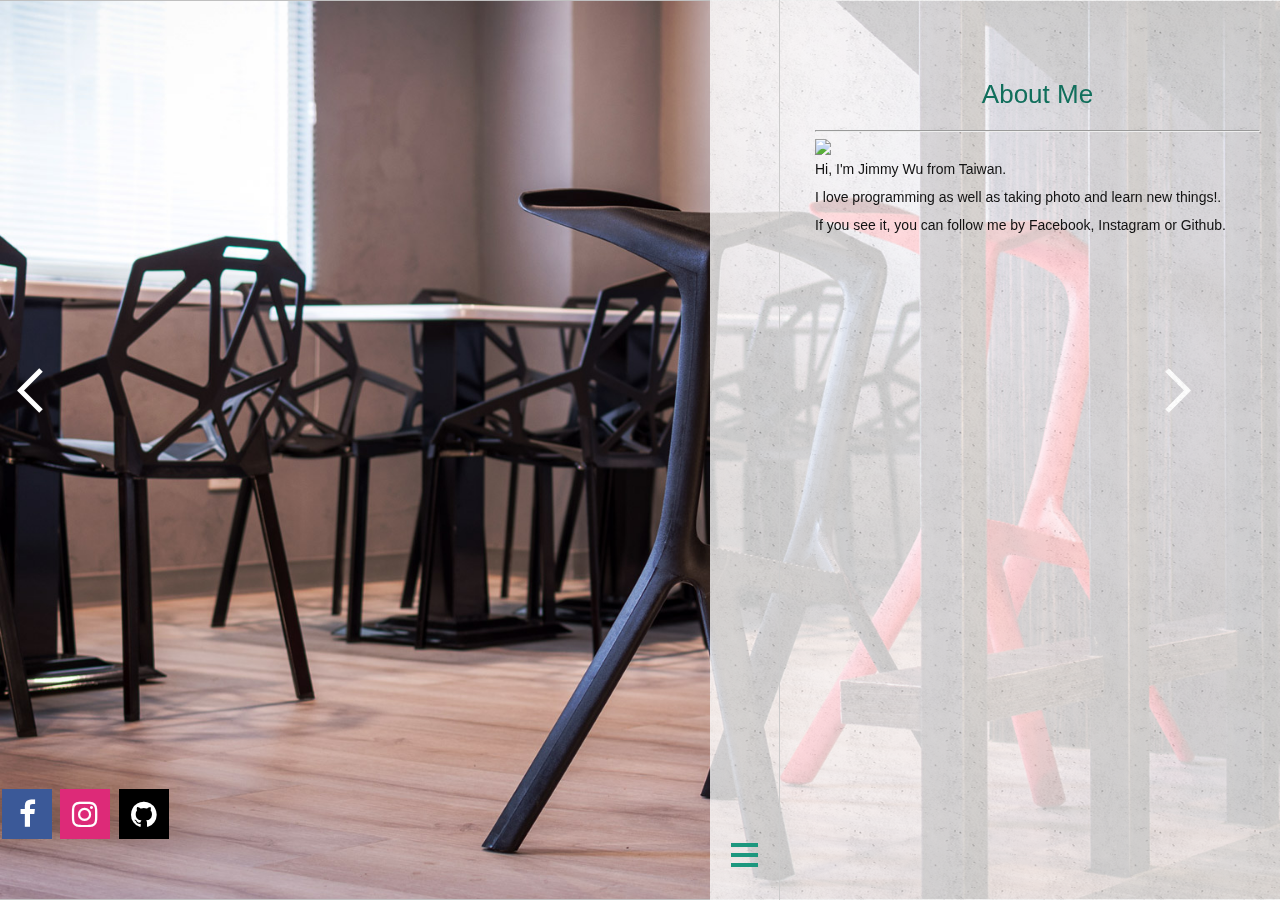
==== commit a9061c69: "[FIX] github link" ====
--- a/m/index.html
+++ b/m/index.html
@@ -103,7 +103,7 @@
                            </a>
                         </li>
                         <li>
-                           <a class="text-white" target="_blank" href="https://github.com/xiguanTw">
+                           <a class="text-white" target="_blank" href="https://github.com/ZhongJunJimmy">
                            Github
                            </a>
                         </li>
@@ -133,26 +133,6 @@
          </div>
       </header>
       <main>
-         <!--<section class="py-5 text-center container">
-            <div class="row py-lg-5">
-               <div class="col-lg-6 col-md-8 mx-auto">
-                  <h1 class="fw-light">
-                     Album example
-                  </h1>
-                  <p class="lead text-muted">
-                     Something short and leading about the collection below—its contents, the creator, etc. Make it short and sweet, but not too short so folks don’t simply skip over it entirely.
-                  </p>
-                  <p>
-                     <a class="btn btn-primary my-2" href="#">
-                     Main call to action
-                     </a>
-                     <a class="btn btn-secondary my-2" href="#">
-                     Secondary action
-                     </a>
-                  </p>
-               </div>
-            </div>
-         </section>-->
          <div class="album py-5 bg-light">
             <div class="container">
                <div class="row row-cols-1 row-cols-sm-2 row-cols-md-3 g-3">
@@ -175,184 +155,15 @@
                         </div>
                      </div>
                   </div>
-                  <div class="col">
-                     <div class="card shadow-sm">
-                        <svg aria-label="Placeholder: Thumbnail" class="bd-placeholder-img card-img-top" focusable="false" height="225" preserveaspectratio="xMidYMid slice" role="img" width="100%" xmlns="http://www.w3.org/2000/svg">
-                           <title>
-                              Placeholder
-                           </title>
-                           <rect fill="#55595c" height="100%" width="100%">
-                           </rect>
-                           <text dy=".3em" fill="#eceeef" x="50%" y="50%">
-                              網站建置中
-                           </text>
-                        </svg>
-                        <div class="card-body">
-                           <p class="card-text">
-                              網站建置中
-                           </p>
-                        </div>
-                     </div>
-                  </div>
-                  <div class="col">
-                     <div class="card shadow-sm">
-                        <svg aria-label="Placeholder: Thumbnail" class="bd-placeholder-img card-img-top" focusable="false" height="225" preserveaspectratio="xMidYMid slice" role="img" width="100%" xmlns="http://www.w3.org/2000/svg">
-                           <title>
-                              Placeholder
-                           </title>
-                           <rect fill="#55595c" height="100%" width="100%">
-                           </rect>
-                           <text dy=".3em" fill="#eceeef" x="50%" y="50%">
-                              網站建置中
-                           </text>
-                        </svg>
-                        <div class="card-body">
-                           <p class="card-text">
-                              網站建置中
-                           </p>
-                        </div>
-                     </div>
-                  </div>
-                  <div class="col">
-                     <div class="card shadow-sm">
-                        <svg aria-label="Placeholder: Thumbnail" class="bd-placeholder-img card-img-top" focusable="false" height="225" preserveaspectratio="xMidYMid slice" role="img" width="100%" xmlns="http://www.w3.org/2000/svg">
-                           <title>
-                              Placeholder
-                           </title>
-                           <rect fill="#55595c" height="100%" width="100%">
-                           </rect>
-                           <text dy=".3em" fill="#eceeef" x="50%" y="50%">
-                              網站建置中
-                           </text>
-                        </svg>
-                        <div class="card-body">
-                           <p class="card-text">
-                              網站建置中
-                           </p>
-                        </div>
-                     </div>
-                  </div>
-                  <div class="col">
-                     <div class="card shadow-sm">
-                        <svg aria-label="Placeholder: Thumbnail" class="bd-placeholder-img card-img-top" focusable="false" height="225" preserveaspectratio="xMidYMid slice" role="img" width="100%" xmlns="http://www.w3.org/2000/svg">
-                           <title>
-                              Placeholder
-                           </title>
-                           <rect fill="#55595c" height="100%" width="100%">
-                           </rect>
-                           <text dy=".3em" fill="#eceeef" x="50%" y="50%">
-                              網站建置中
-                           </text>
-                        </svg>
-                        <div class="card-body">
-                           <p class="card-text">
-                              網站建置中
-                           </p>
-                        </div>
-                     </div>
-                  </div>
-                  <div class="col">
-                     <div class="card shadow-sm">
-                        <svg aria-label="Placeholder: Thumbnail" class="bd-placeholder-img card-img-top" focusable="false" height="225" preserveaspectratio="xMidYMid slice" role="img" width="100%" xmlns="http://www.w3.org/2000/svg">
-                           <title>
-                              Placeholder
-                           </title>
-                           <rect fill="#55595c" height="100%" width="100%">
-                           </rect>
-                           <text dy=".3em" fill="#eceeef" x="50%" y="50%">
-                              網站建置中
-                           </text>
-                        </svg>
-                        <div class="card-body">
-                           <p class="card-text">
-                              網站建置中
-                           </p>
-                        </div>
-                     </div>
-                  </div>
-                  <div class="col">
-                     <div class="card shadow-sm">
-                        <svg aria-label="Placeholder: Thumbnail" class="bd-placeholder-img card-img-top" focusable="false" height="225" preserveaspectratio="xMidYMid slice" role="img" width="100%" xmlns="http://www.w3.org/2000/svg">
-                           <title>
-                              Placeholder
-                           </title>
-                           <rect fill="#55595c" height="100%" width="100%">
-                           </rect>
-                           <text dy=".3em" fill="#eceeef" x="50%" y="50%">
-                              網站建置中
-                           </text>
-                        </svg>
-                        <div class="card-body">
-                           <p class="card-text">
-                              網站建置中
-                           </p>
-                        </div>
-                     </div>
-                  </div>
-                  <div class="col">
-                     <div class="card shadow-sm">
-                        <svg aria-label="Placeholder: Thumbnail" class="bd-placeholder-img card-img-top" focusable="false" height="225" preserveaspectratio="xMidYMid slice" role="img" width="100%" xmlns="http://www.w3.org/2000/svg">
-                           <title>
-                              Placeholder
-                           </title>
-                           <rect fill="#55595c" height="100%" width="100%">
-                           </rect>
-                           <text dy=".3em" fill="#eceeef" x="50%" y="50%">
-                              網站建置中
-                           </text>
-                        </svg>
-                        <div class="card-body">
-                           <p class="card-text">
-                              網站建置中
-                           </p>
-                        </div>
-                     </div>
-                  </div>
-                  <div class="col">
-                     <div class="card shadow-sm">
-                        <svg aria-label="Placeholder: Thumbnail" class="bd-placeholder-img card-img-top" focusable="false" height="225" preserveaspectratio="xMidYMid slice" role="img" width="100%" xmlns="http://www.w3.org/2000/svg">
-                           <title>
-                              Placeholder
-                           </title>
-                           <rect fill="#55595c" height="100%" width="100%">
-                           </rect>
-                           <text dy=".3em" fill="#eceeef" x="50%" y="50%">
-                              網站建置中
-                           </text>
-                        </svg>
-                        <div class="card-body">
-                           <p class="card-text">
-                              網站建置中
-                           </p>
-                           </div>
-                        </div>
-                     </div>
-                  </div>
-               </div>
+                  
             </div>
          </div>
       </main>
-      <footer class="text-muted py-5">
+      <footer class="text-muted py-2">
          <div class="container">
-            <p class="float-end mb-1">
-               <a href="#">
+            <a href="#">
                Back to top
-               </a>
-            </p>
-            <p class="mb-1">
-               Album example is © Bootstrap, but please download and customize it for yourself!
-            </p>
-            <p class="mb-0">
-               New to Bootstrap?
-               <a href="/">
-               Visit the homepage
-               </a>
-               or read our
-               <a href="/docs/5.0/getting-started/introduction/">
-               getting started guide
-               </a>
-               .
-            </p>
+            </a>
          </div>
       </footer>
       <script src="js/bootstrap.bundle.min.js" type="text/javascript"></script>
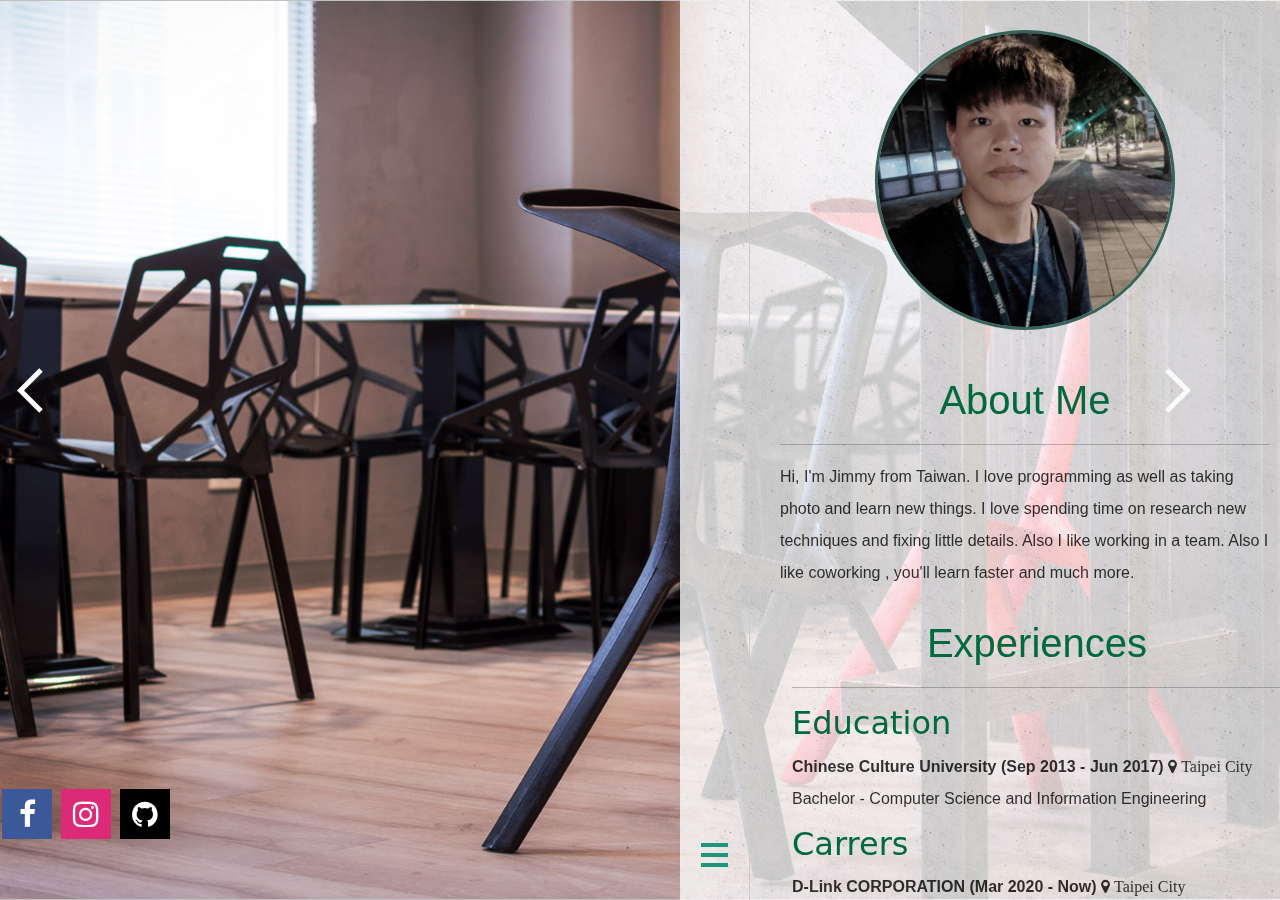
==== commit 5abe99d5: "[TASK] Update Mobile Page" ====
--- a/m/index.html
+++ b/m/index.html
@@ -1,171 +1,312 @@
-<!DOCTYPE  >
-<html>
-   <head>
-      <meta content="text/html; charset=utf-8" http-equiv="Content-Type"/>
-      <title>
-         Jimmy | Personal Website
-      </title>
-      <meta content="width=device-width, initial-scale=1" name="viewport">
-      <meta content="" name="desc`ription">
-      <meta content="Jimmy Wu" name="author">
-      <meta content="Hugo 0.83.1" name="generator">
-      <script type="text/javascript">
-         function isMobile() {
+<!DOCTYPE html>
+<html lang="en">
+
+<head>
+   <meta charset="utf-8" />
+   <meta name="viewport" content="width=device-width, initial-scale=1" />
+   <meta name="description" content="" />
+   <meta name="author" content="Mark Otto, Jacob Thornton, and Bootstrap contributors" />
+   <meta name="generator" content="Hugo 0.88.1" />
+   <title>Jimmy | Personal Website</title>
+   <link rel="stylesheet" href="https://maxcdn.bootstrapcdn.com/font-awesome/4.3.0/css/font-awesome.min.css" />
+   <script type="text/javascript">
+      function isMobile() {
          var check = false;
-         (function(a) {
-         if (/(android|bb\d+|meego).+mobile|avantgo|bada\/|blackberry|blazer|compal|elaine|fennec|hiptop|iemobile|ip(hone|od)|iris|kindle|lge |maemo|midp|mmp|mobile.+firefox|netfront|opera m(ob|in)i|palm( os)?|phone|p(ixi|re)\/|plucker|pocket|psp|series(4|6)0|symbian|treo|up\.(browser|link)|vodafone|wap|windows ce|xda|xiino/i.test(a) || /1207|6310|6590|3gso|4thp|50[1-6]i|770s|802s|a wa|abac|ac(er|oo|s\-)|ai(ko|rn)|al(av|ca|co)|amoi|an(ex|ny|yw)|aptu|ar(ch|go)|as(te|us)|attw|au(di|\-m|r |s )|avan|be(ck|ll|nq)|bi(lb|rd)|bl(ac|az)|br(e|v)w|bumb|bw\-(n|u)|c55\/|capi|ccwa|cdm\-|cell|chtm|cldc|cmd\-|co(mp|nd)|craw|da(it|ll|ng)|dbte|dc\-s|devi|dica|dmob|do(c|p)o|ds(12|\-d)|el(49|ai)|em(l2|ul)|er(ic|k0)|esl8|ez([4-7]0|os|wa|ze)|fetc|fly(\-|_)|g1 u|g560|gene|gf\-5|g\-mo|go(\.w|od)|gr(ad|un)|haie|hcit|hd\-(m|p|t)|hei\-|hi(pt|ta)|hp( i|ip)|hs\-c|ht(c(\-| |_|a|g|p|s|t)|tp)|hu(aw|tc)|i\-(20|go|ma)|i230|iac( |\-|\/)|ibro|idea|ig01|ikom|im1k|inno|ipaq|iris|ja(t|v)a|jbro|jemu|jigs|kddi|keji|kgt( |\/)|klon|kpt |kwc\-|kyo(c|k)|le(no|xi)|lg( g|\/(k|l|u)|50|54|\-[a-w])|libw|lynx|m1\-w|m3ga|m50\/|ma(te|ui|xo)|mc(01|21|ca)|m\-cr|me(rc|ri)|mi(o8|oa|ts)|mmef|mo(01|02|bi|de|do|t(\-| |o|v)|zz)|mt(50|p1|v )|mwbp|mywa|n10[0-2]|n20[2-3]|n30(0|2)|n50(0|2|5)|n7(0(0|1)|10)|ne((c|m)\-|on|tf|wf|wg|wt)|nok(6|i)|nzph|o2im|op(ti|wv)|oran|owg1|p800|pan(a|d|t)|pdxg|pg(13|\-([1-8]|c))|phil|pire|pl(ay|uc)|pn\-2|po(ck|rt|se)|prox|psio|pt\-g|qa\-a|qc(07|12|21|32|60|\-[2-7]|i\-)|qtek|r380|r600|raks|rim9|ro(ve|zo)|s55\/|sa(ge|ma|mm|ms|ny|va)|sc(01|h\-|oo|p\-)|sdk\/|se(c(\-|0|1)|47|mc|nd|ri)|sgh\-|shar|sie(\-|m)|sk\-0|sl(45|id)|sm(al|ar|b3|it|t5)|so(ft|ny)|sp(01|h\-|v\-|v )|sy(01|mb)|t2(18|50)|t6(00|10|18)|ta(gt|lk)|tcl\-|tdg\-|tel(i|m)|tim\-|t\-mo|to(pl|sh)|ts(70|m\-|m3|m5)|tx\-9|up(\.b|g1|si)|utst|v400|v750|veri|vi(rg|te)|vk(40|5[0-3]|\-v)|vm40|voda|vulc|vx(52|53|60|61|70|80|81|83|85|98)|w3c(\-| )|webc|whit|wi(g |nc|nw)|wmlb|wonu|x700|yas\-|your|zeto|zte\-/i.test(a.substr(0, 4)))
-         check = true;
+         (function (a) {
+            if (
+               /(android|bb\d+|meego).+mobile|avantgo|bada\/|blackberry|blazer|compal|elaine|fennec|hiptop|iemobile|ip(hone|od)|iris|kindle|lge |maemo|midp|mmp|mobile.+firefox|netfront|opera m(ob|in)i|palm( os)?|phone|p(ixi|re)\/|plucker|pocket|psp|series(4|6)0|symbian|treo|up\.(browser|link)|vodafone|wap|windows ce|xda|xiino/i.test(
+                  a
+               ) ||
+               /1207|6310|6590|3gso|4thp|50[1-6]i|770s|802s|a wa|abac|ac(er|oo|s\-)|ai(ko|rn)|al(av|ca|co)|amoi|an(ex|ny|yw)|aptu|ar(ch|go)|as(te|us)|attw|au(di|\-m|r |s )|avan|be(ck|ll|nq)|bi(lb|rd)|bl(ac|az)|br(e|v)w|bumb|bw\-(n|u)|c55\/|capi|ccwa|cdm\-|cell|chtm|cldc|cmd\-|co(mp|nd)|craw|da(it|ll|ng)|dbte|dc\-s|devi|dica|dmob|do(c|p)o|ds(12|\-d)|el(49|ai)|em(l2|ul)|er(ic|k0)|esl8|ez([4-7]0|os|wa|ze)|fetc|fly(\-|_)|g1 u|g560|gene|gf\-5|g\-mo|go(\.w|od)|gr(ad|un)|haie|hcit|hd\-(m|p|t)|hei\-|hi(pt|ta)|hp( i|ip)|hs\-c|ht(c(\-| |_|a|g|p|s|t)|tp)|hu(aw|tc)|i\-(20|go|ma)|i230|iac( |\-|\/)|ibro|idea|ig01|ikom|im1k|inno|ipaq|iris|ja(t|v)a|jbro|jemu|jigs|kddi|keji|kgt( |\/)|klon|kpt |kwc\-|kyo(c|k)|le(no|xi)|lg( g|\/(k|l|u)|50|54|\-[a-w])|libw|lynx|m1\-w|m3ga|m50\/|ma(te|ui|xo)|mc(01|21|ca)|m\-cr|me(rc|ri)|mi(o8|oa|ts)|mmef|mo(01|02|bi|de|do|t(\-| |o|v)|zz)|mt(50|p1|v )|mwbp|mywa|n10[0-2]|n20[2-3]|n30(0|2)|n50(0|2|5)|n7(0(0|1)|10)|ne((c|m)\-|on|tf|wf|wg|wt)|nok(6|i)|nzph|o2im|op(ti|wv)|oran|owg1|p800|pan(a|d|t)|pdxg|pg(13|\-([1-8]|c))|phil|pire|pl(ay|uc)|pn\-2|po(ck|rt|se)|prox|psio|pt\-g|qa\-a|qc(07|12|21|32|60|\-[2-7]|i\-)|qtek|r380|r600|raks|rim9|ro(ve|zo)|s55\/|sa(ge|ma|mm|ms|ny|va)|sc(01|h\-|oo|p\-)|sdk\/|se(c(\-|0|1)|47|mc|nd|ri)|sgh\-|shar|sie(\-|m)|sk\-0|sl(45|id)|sm(al|ar|b3|it|t5)|so(ft|ny)|sp(01|h\-|v\-|v )|sy(01|mb)|t2(18|50)|t6(00|10|18)|ta(gt|lk)|tcl\-|tdg\-|tel(i|m)|tim\-|t\-mo|to(pl|sh)|ts(70|m\-|m3|m5)|tx\-9|up(\.b|g1|si)|utst|v400|v750|veri|vi(rg|te)|vk(40|5[0-3]|\-v)|vm40|voda|vulc|vx(52|53|60|61|70|80|81|83|85|98)|w3c(\-| )|webc|whit|wi(g |nc|nw)|wmlb|wonu|x700|yas\-|your|zeto|zte\-/i.test(
+                  a.substr(0, 4)
+               )
+            )
+               check = true;
          })(navigator.userAgent || navigator.vendor || window.opera);
          return check;
-         };
-         
-         if (!isMobile()) {
-         top.location.href = location.href.replace("/m","");
-         }
-
-         function showInfoInDifLang(lang) {
-            if (lang === 'zh-tw') {
-                document.getElementById("zh-tw_content").style.display = ""
-                document.getElementById("en_content").style.display = "none";
-                document.getElementById("jp_content").style.display = "none"
-            } else if (lang === 'en') {
-                document.getElementById("zh-tw_content").style.display = "none"
-                document.getElementById("en_content").style.display = "";
-            }
-
-        }
-      </script>
-      <link href="https://getbootstrap.com/docs/5.0/examples/album/" rel="canonical">
-      <!-- Bootstrap core CSS -->
-      <link href="css/boostrap.min.css" rel="stylesheet" type="text/css">
-      <!-- Favicons -->
-      <meta content="#7952b3" name="theme-color">
-      <style>
-         .bd-placeholder-img {
+      }
+
+      if (!isMobile()) {
+         top.location.href = location.href.replace("/m", "");
+      }
+   </script>
+
+   <!-- Bootstrap core CSS -->
+   <link href="./css/bootstrap.min.css" rel="stylesheet" />
+
+   <style>
+      body {
+         background: #f3efe0;
+      }
+
+      .bd-placeholder-img {
          font-size: 1.125rem;
          text-anchor: middle;
          -webkit-user-select: none;
          -moz-user-select: none;
          user-select: none;
+      }
+
+      @media (min-width: 768px) {
+         .bd-placeholder-img-lg {
+            font-size: 3.5rem;
          }
-         @media (min-width: 768px) {
-         .bd-placeholder-img-lg {
-         font-size: 3.5rem;
-         }
-         }
-      </style>
-
-   </head>
-   <body>
-      <header>
-         <div class="collapse bg-dark" id="navbarHeader">
-            <div class="container">
+      }
+
+      .profile-photo {
+         transform: rotate(-28deg);
+         max-width: 60%;
+         border-radius: 50%;
+         border: 3px solid #116f5c;
+         display: block;
+         margin: auto;
+         transition: all 0.25s linear;
+         -webkit-filter: grayscale(50%);
+         /* Safari */
+         filter: grayscale(50%);
+      }
+
+      h1 {
+         font-family: "Arial", sans-serif;
+         color: #00693e;
+         text-align: center;
+      }
+
+      h2 {
+         font-family: "Arial", sans-serif;
+         color: #00693e;
+      }
+
+      p {
+         word-wrap: break-word;
+         margin-bottom: 10px;
+         font-family: "Arial", sans-serif;
+         line-height: 2;
+         color: rgba(0, 0, 0, 0.8);
+      }
+
+      #contact .fa {
+         padding: 10px;
+         font-size: 30px;
+         width: 50px;
+         text-align: center;
+         text-decoration: none;
+         margin: 1px 2px;
+      }
+
+      #contact .fa:hover {
+         opacity: 0.7;
+      }
+
+      #contact .fa-facebook {
+         background: #3b5998;
+         color: white;
+      }
+
+      #contact .fa-Instagram {
+         background: #dd2a78;
+         color: white;
+      }
+
+      #contact .fa-github {
+         background: rgb(0, 0, 0);
+         color: white;
+      }
+
+      #contact a {
+         line-height: 32px;
+         margin-bottom: 20px;
+         opacity: 0.6;
+         filter: alpha(opacity=60);
+         text-decoration: none;
+         color: rgba(0, 0, 0, 0.8);
+      }
+   </style>
+</head>
+
+<body>
+   <header>
+      <nav class="navbar navbar-expand-md navbar-dark fixed-top bg-dark">
+         <div class="container-fluid">
+            <a class="navbar-brand" href="#">Jimmy | Personal Website</a>
+            <button class="navbar-toggler" type="button" data-bs-toggle="collapse" data-bs-target="#navbarCollapse"
+               aria-controls="navbarCollapse" aria-expanded="false" aria-label="Toggle navigation">
+               <span class="navbar-toggler-icon"></span>
+            </button>
+            <div class="collapse navbar-collapse" id="navbarCollapse">
+               <ul class="navbar-nav me-auto mb-2 mb-md-0">
+                  <li class="nav-item">
+                     <a class="nav-link active" aria-current="page" href="#">Home</a>
+                  </li>
+                  <li class="nav-item">
+                     <a class="nav-link" href="#about">About</a>
+                  </li>
+                  <li class="nav-item">
+                     <a class="nav-link" href="#experiences">Experiences</a>
+                  </li>
+                  <li class="nav-item">
+                     <a class="nav-link" href="#language">Language</a>
+                  </li>
+                  <li class="nav-item">
+                     <a class="nav-link" href="#contact">Contact</a>
+                  </li>
+               </ul>
+            </div>
+         </div>
+      </nav>
+   </header>
+
+   <main>
+      <div id="myCarousel" class="carousel slide" data-bs-ride="carousel">
+         <div class="carousel-indicators">
+            <button type="button" data-bs-target="#myCarousel" data-bs-slide-to="0" class="active" aria-current="true"
+               aria-label="Slide 1"></button>
+            <button type="button" data-bs-target="#myCarousel" data-bs-slide-to="1" aria-label="Slide 2"></button>
+            <button type="button" data-bs-target="#myCarousel" data-bs-slide-to="2" aria-label="Slide 3"></button>
+            <button type="button" data-bs-target="#myCarousel" data-bs-slide-to="3" aria-label="Slide 4"></button>
+            <button type="button" data-bs-target="#myCarousel" data-bs-slide-to="4" aria-label="Slide 5"></button>
+            <button type="button" data-bs-target="#myCarousel" data-bs-slide-to="5" aria-label="Slide 6"></button>
+            <button type="button" data-bs-target="#myCarousel" data-bs-slide-to="6" aria-label="Slide 7"></button>
+         </div>
+         <div class="carousel-inner">
+            <div class="carousel-item active">
+               <img src="../images/bg1.jpg" class="bd-placeholder-img" width="100%" height="100%"
+                  alt="Responsive image" />
+            </div>
+            <div class="carousel-item">
+               <img src="../images/bg2.jpg" class="bd-placeholder-img" width="100%" height="100%"
+                  alt="Responsive image" />
+            </div>
+            <div class="carousel-item">
+               <img src="../images/bg3.jpg" class="bd-placeholder-img" width="100%" height="100%"
+                  alt="Responsive image" />
+            </div>
+            <div class="carousel-item">
+               <img src="../images/bg6.jpg" class="bd-placeholder-img" width="100%" height="100%"
+                  alt="Responsive image" />
+            </div>
+            <div class="carousel-item">
+               <img src="../images/bg7.jpg" class="bd-placeholder-img" width="100%" height="100%"
+                  alt="Responsive image" />
+            </div>
+            <div class="carousel-item">
+               <img src="../images/bg8.jpg" class="bd-placeholder-img" width="100%" height="100%"
+                  alt="Responsive image" />
+            </div>
+            <div class="carousel-item">
+               <img src="../images/bg9.jpg" class="bd-placeholder-img" width="100%" height="100%"
+                  alt="Responsive image" />
+            </div>
+         </div>
+         <button class="carousel-control-prev" type="button" data-bs-target="#myCarousel" data-bs-slide="prev">
+            <span class="carousel-control-prev-icon" aria-hidden="true"></span>
+            <span class="visually-hidden">Previous</span>
+         </button>
+         <button class="carousel-control-next" type="button" data-bs-target="#myCarousel" data-bs-slide="next">
+            <span class="carousel-control-next-icon" aria-hidden="true"></span>
+            <span class="visually-hidden">Next</span>
+         </button>
+      </div>
+
+      <div class="container">
+         <div class="row">
+            <div class="col-lg-3"><img src="../images/profile.jpg" class="profile-photo" /><br /></div>
+            <!-- /.col-lg-4 -->
+            <div id="about" class="col-lg-3">
+               <h1>About</h1>
+               <hr />
+               <p>
+                  Hi, I'm Jimmy from Taiwan. I love programming as well as taking photo and learn new things. I love
+                  spending time on research new techniques and fixing little details. Also I like working in a team.
+                  Also I like
+                  coworking , you'll learn faster and much more.
+               </p>
+            </div>
+            <!-- /.col-lg-4 -->
+            <div id="experiences" class="col-lg-3">
+               <h1>Experiences</h1>
+               <hr />
+               <h2>Education</h2>
+               <p>
+                  <span style="font-weight: bold;">Chinese Culture University (Sep 2013 - Jun 2017) <i
+                        class="fa fa-map-marker"> Taipei City</i></span> <br />
+                  Bachelor - Computer Science and Information Engineering
+               </p>
+               <h2>Carrers</h2>
+               <p>
+                  <span style="font-weight: bold;"> D-Link CORPORATION (Mar 2020 - Now) <i class="fa fa-map-marker">
+                        Taipei City</i></span> <br />
+                  Fulltime - Senior Firmware/ Software Developer
+               </p>
+               <p>
+                  <span style="font-weight: bold;"> Cambridge Ltd. (Jun 2019 - Mar 2020) <i class="fa fa-map-marker">
+                        New Taipei City</i></span> <br />
+                  Fulltime - Lead Developer
+               </p>
+               <p>
+                  <span style="font-weight: bold;"> Cambridge Ltd. (Jan 2018 - Jun 2019) <i class="fa fa-map-marker">
+                        New Taipei City</i></span> <br />
+                  Fulltime - Computer Vision Developer
+               </p>
+               <p>
+                  <span style="font-weight: bold;"> Taiwan Travel Map (Jan 2017 - Jun 2017) <i class="fa fa-map-marker">
+                        Taipei City</i></span> <br />
+                  Internship - Web Developer
+               </p>
+            </div>
+            <!-- /.col-lg-4 -->
+            <div id="language" class="col-lg-3">
+               <h1>Language</h1>
+               <hr />
                <div class="row">
-                  <div class="col-sm-8 col-md-7 py-4">
-                    <div class="text" id="zh-tw_content">
-                       <h4 class="text-white">
-                          關於我
-                       </h4>
-                       <img src="../images/personal.jpg" style="max-width:100%;height:auto;-webkit-filter: grayscale(50%); filter: grayscale(50%);"><br/>
-                       <p class="text-muted">
-                          嗨，我是吉米。<br/>
-                          我是一名軟體工程師，我喜歡攝影及寫程式。<br />
-                          你可以追蹤我的Facebook、Instagram或Github，來認識我。
-                       </p>
-                      </div>
-                      <div class="text" id="en_content" style=display:none>
-                          <h4 class="text-white">About Me</h4>
-                          <img src="../images/personal.jpg" style="max-width:100%;height:auto;-webkit-filter: grayscale(50%); filter: grayscale(50%);"><br/>
-                          <p class="text-muted">Hi, I'm Jimmy. <br />
-                            I'm a software engineer in Taiwan.<br />
-                            I love photography and programming.<br />
-                            If you see it, you can follow me by Facebook, Instagram or Github.
-                          </p>
-                      </div>
-                      <p style="text-align:right;">
-                        <button onclick="showInfoInDifLang('zh-tw')">中文</button>
-                        <button onclick="showInfoInDifLang('en');">EN</button>
-                      </p>
+                  <div class="col-xs-4">
+                     <div class="row">
+                        <div class="col">
+                           <label style="font-weight: bold;">Chinese (Mother tongue)</label>
+                        </div>
+                        <div class="col">
+                           <progress value="100" max="100"></progress>
+                        </div>
+                     </div>
                   </div>
-                  <div class="col-sm-4 offset-md-1 py-4">
-                     <h4 class="text-white">
-                        Contact
-                     </h4>
-                     <ul class="list-unstyled">
-                        <li>
-                           <a class="text-white" target="_blank" href="https://www.facebook.com/Jimmy.Wuuu.Tw">
-                           Facebook
-                           </a>
-                        </li>
-                        <li>
-                           <a class="text-white" target="_blank" href="https://www.instagram.com/letthetimestop/?hl=zh-tw">
-                           Instagram
-                           </a>
-                        </li>
-                        <li>
-                           <a class="text-white" target="_blank" href="https://github.com/ZhongJunJimmy">
-                           Github
-                           </a>
-                        </li>
-                     </ul>
+                  <div class="col-xs-4">
+                     <div class="row">
+                        <div class="col">
+                           <label style="font-weight: bold;">English (Survivable)</label>
+                        </div>
+                        <div class="col">
+                           <progress value="60" max="100"></progress>
+                        </div>
+                     </div>
+                  </div>
+                  <div class="col-xs-4">
+                     <div class="row">
+                        <div class="col">
+                           <label style="font-weight: bold;">Japanese (A little)</label>
+                        </div>
+                        <div class="col">
+                           <progress value="30" max="100"></progress>
+                        </div>
+                     </div>
                   </div>
                </div>
             </div>
-         </div>
-         <div class="navbar navbar-dark bg-dark shadow-sm">
-            <div class="container">
-               <a class="navbar-brand d-flex align-items-center" href="#">
-                  <!--<svg aria-hidden="true" class="me-2" fill="none" height="20" stroke="currentColor" stroke-linecap="round" stroke-linejoin="round" stroke-width="2" viewbox="0 0 24 24" width="20" xmlns="http://www.w3.org/2000/svg">
-                     <path d="M23 19a2 2 0 0 1-2 2H3a2 2 0 0 1-2-2V8a2 2 0 0 1 2-2h4l2-3h6l2 3h4a2 2 0 0 1 2 2z">
-                     </path>
-                     <circle cx="12" cy="13" r="4">
-                     </circle>
-                  </svg>-->
-                  <strong>
-                  Jimmy | Personal Website
-                  </strong>
-               </a>
-               <button aria-controls="navbarHeader" aria-expanded="false" aria-label="Toggle navigation" class="navbar-toggler" data-bs-target="#navbarHeader" data-bs-toggle="collapse" type="button">
-               <span class="navbar-toggler-icon">
-               </span>
-               </button>
-            </div>
-         </div>
-      </header>
-      <main>
-         <div class="album py-5 bg-light">
-            <div class="container">
-               <div class="row row-cols-1 row-cols-sm-2 row-cols-md-3 g-3">
-                  <div class="col">
-                     <div class="card shadow-sm">
-                        <svg aria-label="Placeholder: Thumbnail" class="bd-placeholder-img card-img-top" focusable="false" height="225" preserveaspectratio="xMidYMid slice" role="img" width="100%" xmlns="http://www.w3.org/2000/svg">
-                           <title>
-                              Placeholder
-                           </title>
-                           <rect fill="#55595c" height="100%" width="100%">
-                           </rect>
-                           <text dy=".3em" fill="#eceeef" x="50%" y="50%">
-                              網站建置中
-                           </text>
-                        </svg>
-                        <div class="card-body">
-                           <p class="card-text">
-                              網站建置中
-                           </p>
-                        </div>
-                     </div>
-                  </div>
-                  
-            </div>
-         </div>
-      </main>
-      <footer class="text-muted py-2">
-         <div class="container">
-            <a href="#">
-               Back to top
-            </a>
-         </div>
+            <!-- /.col-lg-4 -->
+         </div>
+         <!-- /.row -->
+         <div id="contact" style="text-align: center;">
+            <h1>Contact</h1>
+            <hr />
+            <a class="fa fa-facebook" href="https://www.facebook.com/Jimmy.Wuuu.Tw" target="_blank"></a>
+            <a class="fa fa-instagram" href="https://www.instagram.com/letthetimestop/" target="_blank"></a>
+            <a class="fa fa-github" href="https://github.com/ZhongJunJimmy" target=" _blank"></a>
+         </div>
+      </div>
+      <footer class="container">
+         <p class="float-end"><a href="#">Back to top</a></p>
       </footer>
-      <script src="js/bootstrap.bundle.min.js" type="text/javascript"></script>
-   </body>
+   </main>
+   <script src="./js/bootstrap.bundle.min.js"></script>
+</body>
+
 </html>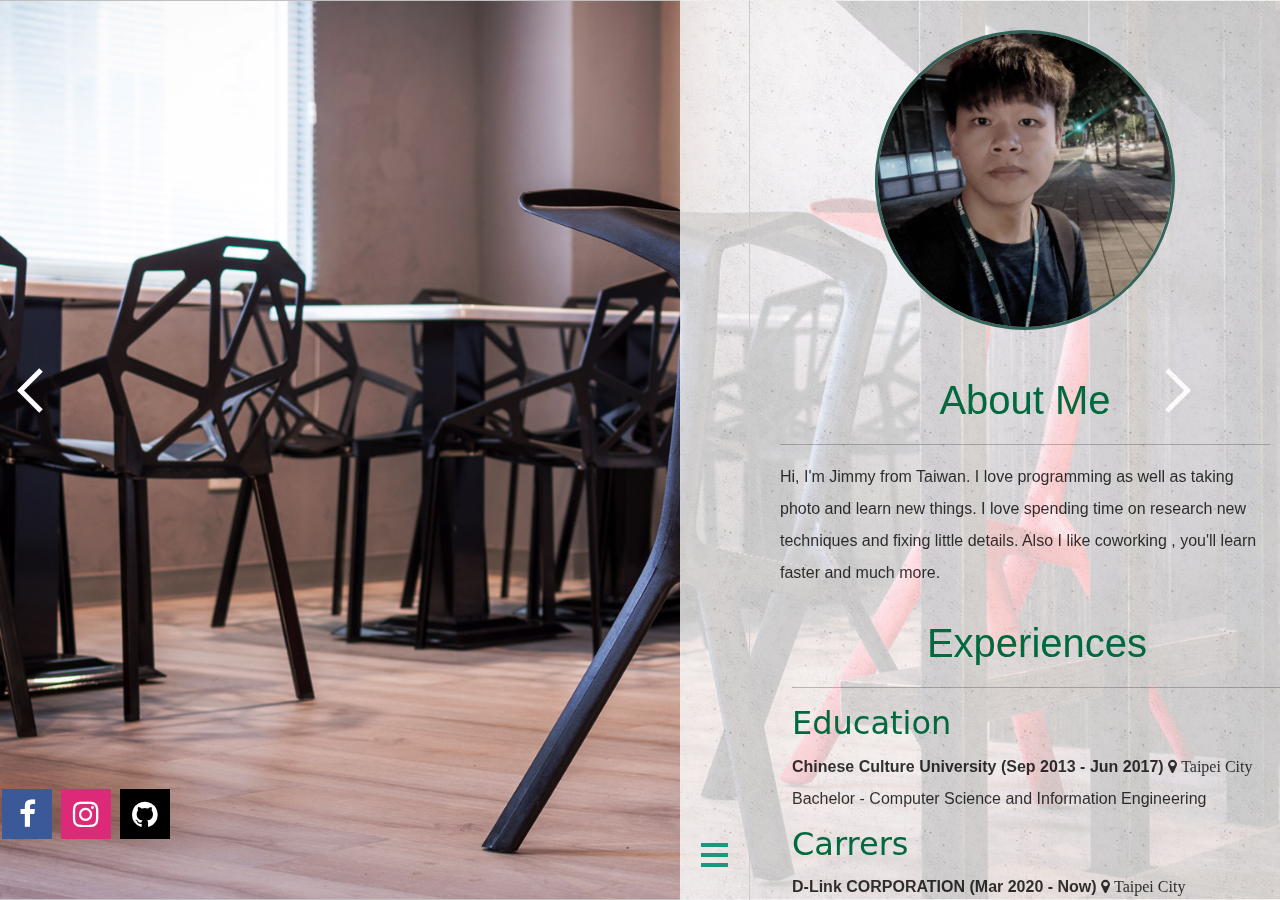
==== commit 52802be4: "[FIX] Fix about me contents" ====
--- a/m/index.html
+++ b/m/index.html
@@ -64,6 +64,7 @@
          -webkit-filter: grayscale(50%);
          /* Safari */
          filter: grayscale(50%);
+         margin-top: 10px;
       }
 
       h1 {
@@ -217,9 +218,7 @@
                <hr />
                <p>
                   Hi, I'm Jimmy from Taiwan. I love programming as well as taking photo and learn new things. I love
-                  spending time on research new techniques and fixing little details. Also I like working in a team.
-                  Also I like
-                  coworking , you'll learn faster and much more.
+                  spending time on research new techniques and fixing little details. Also I like coworking, you'll learn faster and much more.
                </p>
             </div>
             <!-- /.col-lg-4 -->
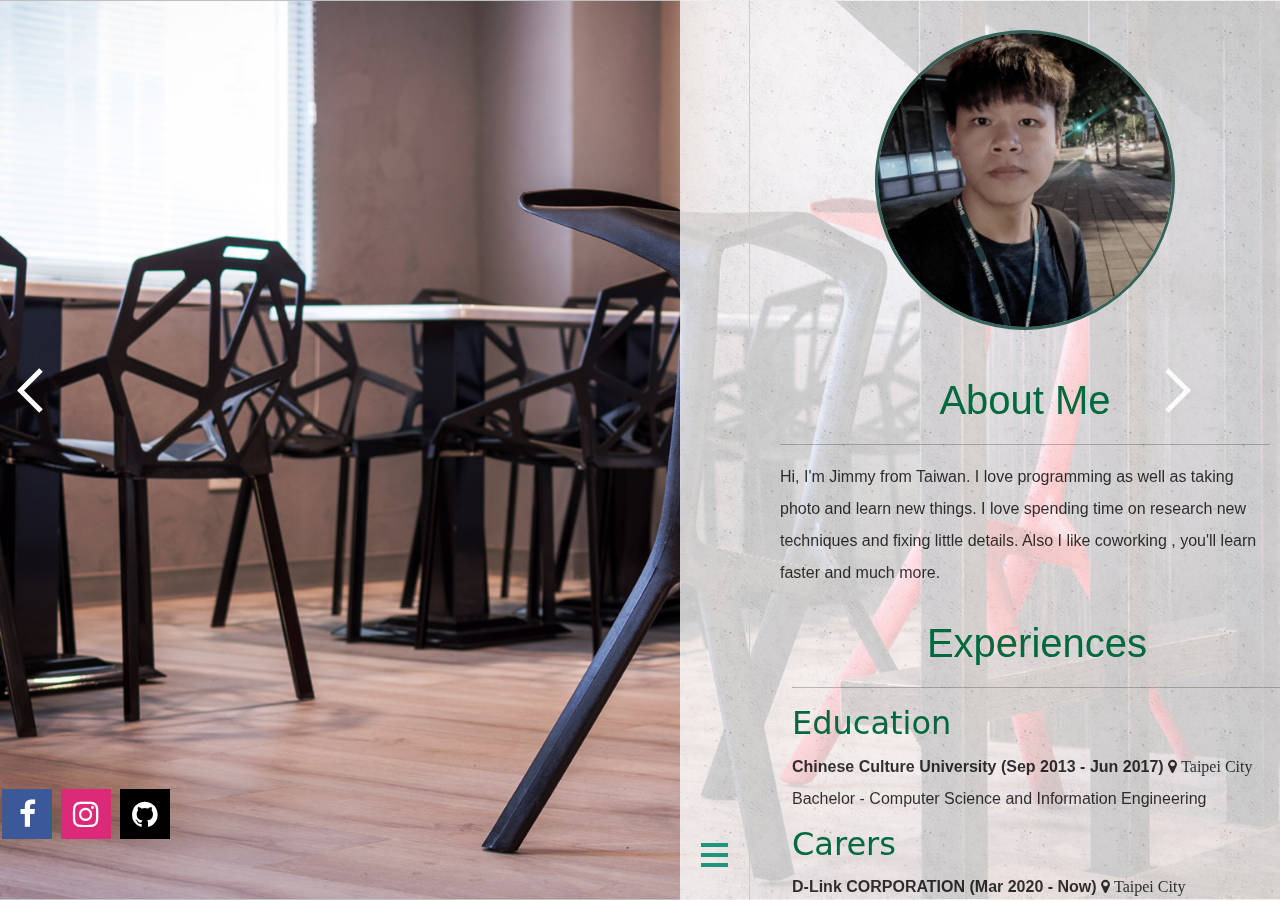
==== commit 04049f0d: "Update index.html" ====
--- a/m/index.html
+++ b/m/index.html
@@ -5,7 +5,7 @@
    <meta charset="utf-8" />
    <meta name="viewport" content="width=device-width, initial-scale=1" />
    <meta name="description" content="" />
-   <meta name="author" content="Mark Otto, Jacob Thornton, and Bootstrap contributors" />
+   <meta name="author" content="zh.jimmy" />
    <meta name="generator" content="Hugo 0.88.1" />
    <title>Jimmy | Personal Website</title>
    <link rel="stylesheet" href="https://maxcdn.bootstrapcdn.com/font-awesome/4.3.0/css/font-awesome.min.css" />
@@ -36,6 +36,7 @@
 
    <style>
       body {
+         padding-top: 50px;
          background: #f3efe0;
       }
 
@@ -231,7 +232,7 @@
                         class="fa fa-map-marker"> Taipei City</i></span> <br />
                   Bachelor - Computer Science and Information Engineering
                </p>
-               <h2>Carrers</h2>
+               <h2>Careers</h2>
                <p>
                   <span style="font-weight: bold;"> D-Link CORPORATION (Mar 2020 - Now) <i class="fa fa-map-marker">
                         Taipei City</i></span> <br />
@@ -308,4 +309,4 @@
    <script src="./js/bootstrap.bundle.min.js"></script>
 </body>
 
-</html>+</html>
